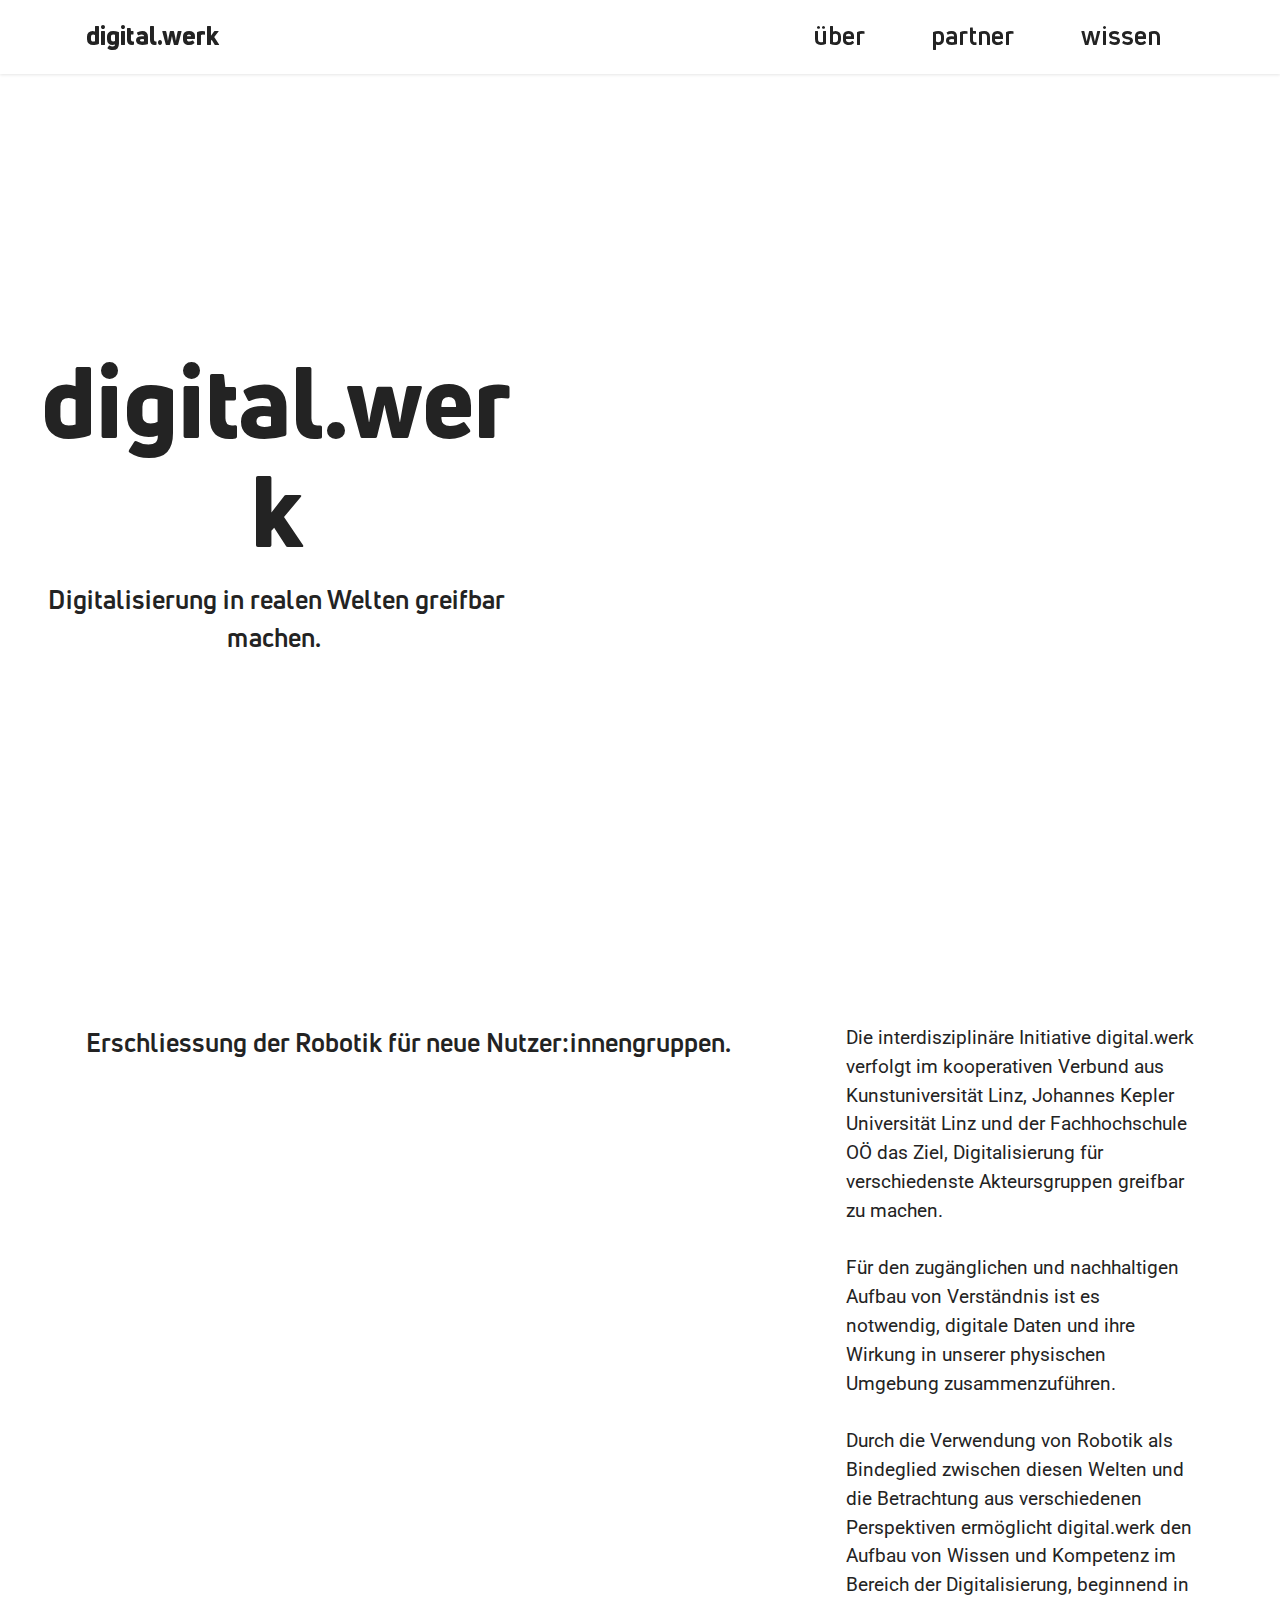
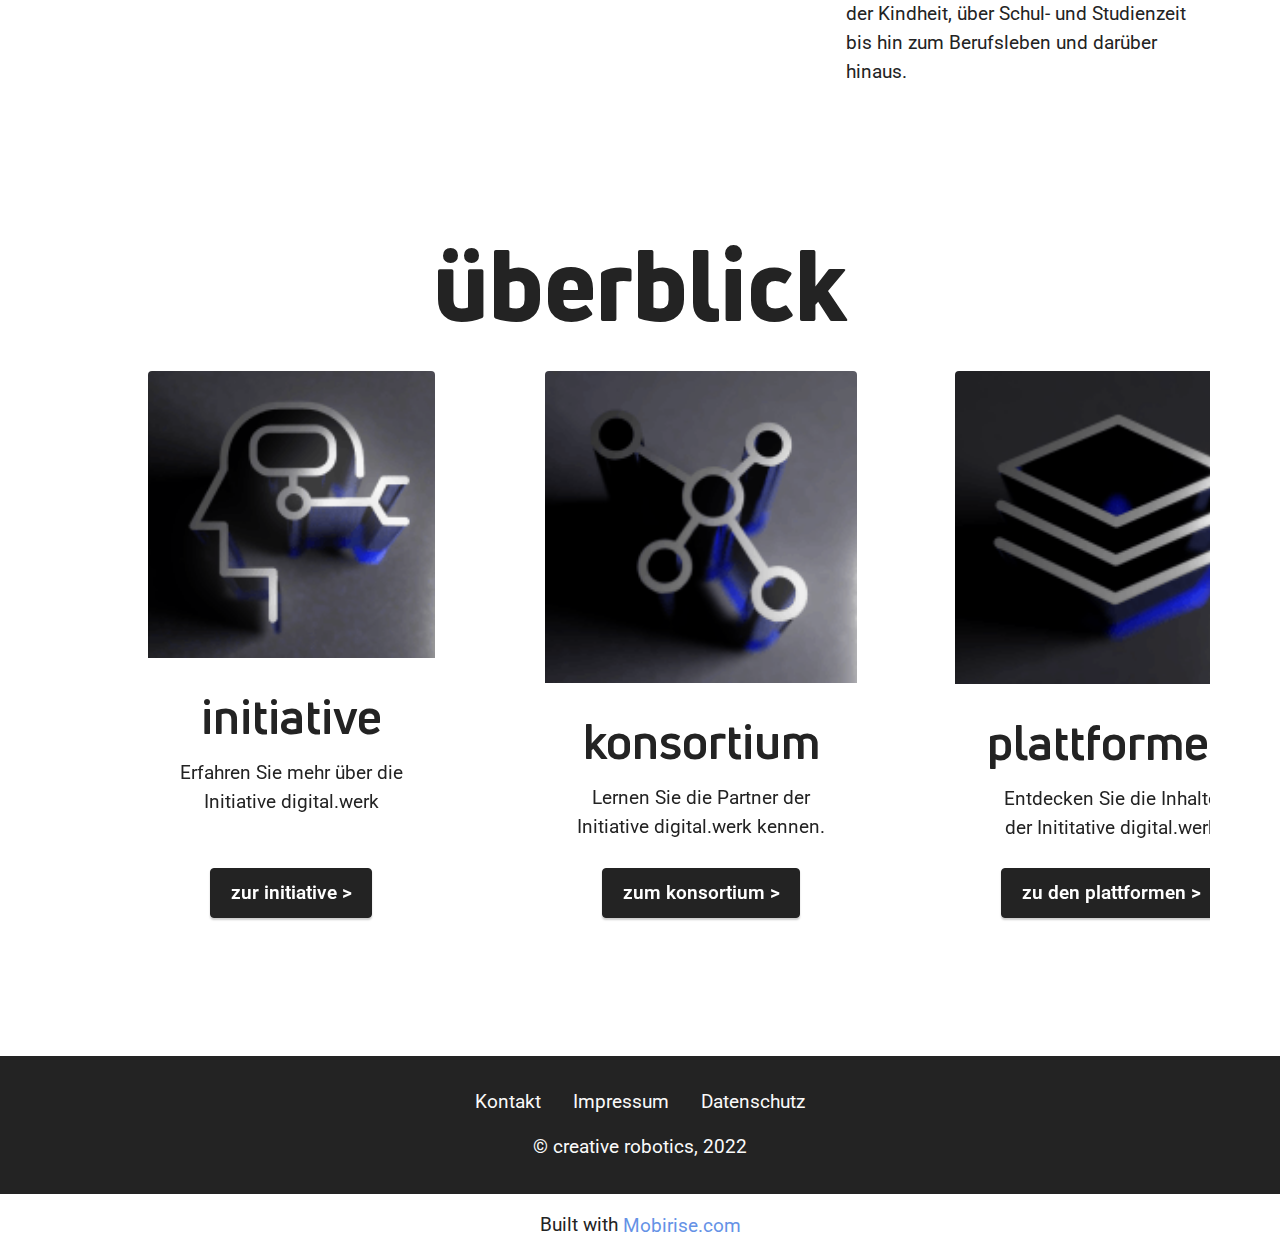
==== index.html @ 70a2e74e "create github pages" ====
<!DOCTYPE html>
<html  >
<head>
  <!-- Site made with Mobirise Website Builder v5.6.13, https://mobirise.com -->
  <meta charset="UTF-8">
  <meta http-equiv="X-UA-Compatible" content="IE=edge">
  <meta name="generator" content="Mobirise v5.6.13, mobirise.com">
  <meta name="twitter:card" content="summary_large_image"/>
  <meta name="twitter:image:src" content="">
  <meta property="og:image" content="">
  <meta name="twitter:title" content="Home">
  <meta name="viewport" content="width=device-width, initial-scale=1, minimum-scale=1">
  <link rel="shortcut icon" href="assets/images/logo.png" type="image/x-icon">
  <meta name="description" content="">
  
  
  <title>Home</title>
  <link rel="stylesheet" href="assets/web/assets/mobirise-icons2/mobirise2.css">
  <link rel="stylesheet" href="assets/bootstrap/css/bootstrap.min.css">
  <link rel="stylesheet" href="assets/bootstrap/css/bootstrap-grid.min.css">
  <link rel="stylesheet" href="assets/bootstrap/css/bootstrap-reboot.min.css">
  <link rel="stylesheet" href="assets/dropdown/css/style.css">
  <link rel="stylesheet" href="assets/socicon/css/styles.css">
  <link rel="stylesheet" href="assets/theme/css/style.css">
  <link href="assets/fonts/style.css" rel="stylesheet">
  <link rel="preload" href="https://fonts.googleapis.com/css?family=Roboto:100,100i,300,300i,400,400i,500,500i,700,700i,900,900i&display=swap" as="style" onload="this.onload=null;this.rel='stylesheet'">
  <noscript><link rel="stylesheet" href="https://fonts.googleapis.com/css?family=Roboto:100,100i,300,300i,400,400i,500,500i,700,700i,900,900i&display=swap"></noscript>
  <link rel="preload" as="style" href="assets/mobirise/css/mbr-additional.css"><link rel="stylesheet" href="assets/mobirise/css/mbr-additional.css" type="text/css">
  
  
  
  
</head>
<body>
  
  <section data-bs-version="5.1" class="menu menu1 cid-tnlXLnLMc6" once="menu" id="menu1-i">
    

    <nav class="navbar navbar-dropdown navbar-fixed-top navbar-expand-lg">
        <div class="container">
            <div class="navbar-brand">
                
                <span class="navbar-caption-wrap"><a class="navbar-caption text-black text-primary display-4" href="index.html">digital.werk</a></span>
            </div>
            <button class="navbar-toggler" type="button" data-toggle="collapse" data-bs-toggle="collapse" data-target="#navbarSupportedContent" data-bs-target="#navbarSupportedContent" aria-controls="navbarNavAltMarkup" aria-expanded="false" aria-label="Toggle navigation">
                <div class="hamburger">
                    <span></span>
                    <span></span>
                    <span></span>
                    <span></span>
                </div>
            </button>
            <div class="collapse navbar-collapse" id="navbarSupportedContent">
                <ul class="navbar-nav nav-dropdown nav-right" data-app-modern-menu="true"><li class="nav-item"><a class="nav-link link text-black text-primary display-5" href="initiative.html">über</a></li>
                    <li class="nav-item"><a class="nav-link link text-black text-primary display-5" href="konsortium.html">partner</a></li>
                    <li class="nav-item"><a class="nav-link link text-black text-primary display-5" href="plattformen.html">wissen</a>
                    </li></ul>
                
                
            </div>
        </div>
    </nav>
</section>

<section data-bs-version="5.1" class="header3 cid-tnb80jWP52 mbr-fullscreen" data-bg-video="https://vimeo.com/769485720" id="header3-0">

    

    <div class="mbr-fallback-image disabled"></div>
    <div class="mbr-overlay" style="opacity: 0; background-color: rgb(255, 255, 255);"></div>

    <div class="align-center container-fluid">
        <div class="row">
            <div class="col-12 col-lg-5">
                <h1 class="mbr-section-title mbr-fonts-style mb-3 display-1"><strong>digital.werk</strong></h1>
                
                <p class="mbr-text mbr-fonts-style display-5">Digitalisierung in realen Welten greifbar machen.&nbsp;</p>
                
            </div>
        </div>
    </div>
</section>

<section data-bs-version="5.1" class="content10 cid-tnmaZeMSWA" id="content10-u">
    
    <div class="container">
        <div class="row justify-content-center">
            <div class="col-12 col-md">
                
                <h6 class="mbr-section-subtitle mbr-fonts-style mb-4 display-5">Erschliessung der Robotik für neue Nutzer:innengruppen.</h6>
            </div>
            <div class="col-md-12 col-lg-4">
                <p class="mbr-text mbr-fonts-style display-7">Die interdisziplinäre Initiative digital.werk verfolgt im kooperativen Verbund aus Kunstuniversität Linz, Johannes Kepler Universität Linz und der Fachhochschule OÖ das Ziel, Digitalisierung für verschiedenste Akteursgruppen greifbar zu machen.
<br>
<br>Für den zugänglichen und nachhaltigen Aufbau von Verständnis ist es notwendig, digitale Daten und ihre Wirkung in unserer physischen Umgebung zusammenzuführen.
<br>
<br>Durch die Verwendung von Robotik als Bindeglied zwischen diesen Welten und die Betrachtung aus verschiedenen
<br>Perspektiven ermöglicht digital.werk den Aufbau von Wissen und Kompetenz im Bereich der Digitalisierung, beginnend in der Kindheit, über Schul- und Studienzeit bis hin zum Berufsleben und darüber hinaus.</p>
            </div>
        </div>
    </div>
</section>

<section data-bs-version="5.1" class="slider4 mbr-embla cid-tnb9idMXsV" id="slider4-6">
    
    
    <div class="position-relative text-center">
        <div class="mbr-section-head">
            <h4 class="mbr-section-title mbr-fonts-style align-center mb-0 display-1"><strong>überblick</strong></h4>
            
        </div>
        <div class="embla mt-4" data-skip-snaps="true" data-align="center" data-contain-scroll="trimSnaps" data-auto-play-interval="5">
            <div class="embla__viewport container">
                <div class="embla__container">
                    
                    
                    <div class="embla__slide slider-image item active" style="margin-left: 0rem; margin-right: 0rem;">
                        <div class="slide-content">
                            <div class="item-wrapper">
                                <div class="item-img">
                                    <img src="assets/images/inititative-157x157.png" alt="Mobirise Website Builder" data-slide-to="0" data-bs-slide-to="0">
                                </div>
                            </div>
                            <div class="item-content">
                                <h5 class="item-title mbr-fonts-style display-2"><strong>initiative</strong></h5>
                                
                                <p class="mbr-text mbr-fonts-style mt-3 display-7">Erfahren Sie mehr über die
<br>Initiative digital.werk</p>
                            </div>
                            <div class="mbr-section-btn item-footer mt-2"><a href="initiative.html" class="btn item-btn btn-black display-7">zur initiative &gt;</a></div>
                        </div>
                    </div><div class="embla__slide slider-image item" style="margin-left: 0rem; margin-right: 0rem;">
                        <div class="slide-content">
                            <div class="item-wrapper">
                                <div class="item-img">
                                    <img src="assets/images/konsortium-157x157.png" alt="Mobirise Website Builder" data-slide-to="1" data-bs-slide-to="1">
                                </div>
                            </div>
                            <div class="item-content">
                                <h5 class="item-title mbr-fonts-style display-2"><strong>konsortium</strong></h5>
                                
                                <p class="mbr-text mbr-fonts-style mt-3 display-7">Lernen Sie die Partner der
<br>Initiative digital.werk kennen.</p>
                            </div>
                            <div class="mbr-section-btn item-footer mt-2"><a href="konsortium.html" class="btn item-btn btn-black display-7">zum konsortium &gt;</a></div>
                        </div>
                    </div><div class="embla__slide slider-image item" style="margin-left: 0rem; margin-right: 0rem;">
                        <div class="slide-content">
                            <div class="item-wrapper">
                                <div class="item-img">
                                    <img src="assets/images/platforms-157x157.png" alt="Mobirise Website Builder" data-slide-to="2" data-bs-slide-to="2">
                                </div>
                            </div>
                            <div class="item-content">
                                <h5 class="item-title mbr-fonts-style display-2"><strong>plattformen</strong></h5>
                                
                                <p class="mbr-text mbr-fonts-style mt-3 display-7">Entdecken Sie die Inhalte
<br>der Inititative digital.werk<br></p>
                            </div>
                            <div class="mbr-section-btn item-footer mt-2"><a href="plattformen.html" class="btn item-btn btn-black display-7">zu den plattformen &gt;</a></div>
                        </div>
                    </div>
                    
                </div>
            </div>
            <button class="embla__button embla__button--prev">
                <span class="mobi-mbri mobi-mbri-arrow-prev mbr-iconfont" aria-hidden="true"></span>
                <span class="sr-only visually-hidden visually-hidden">Previous</span>
            </button>
            <button class="embla__button embla__button--next">
                <span class="mobi-mbri mobi-mbri-arrow-next mbr-iconfont" aria-hidden="true"></span>
                <span class="sr-only visually-hidden visually-hidden">Next</span>
            </button>
        </div>
    </div>
</section>

<section data-bs-version="5.1" class="footer3 cid-tnlSNNj4cP" once="footers" id="footer3-f">

    

    

    <div class="container">
        <div class="media-container-row align-center mbr-white">
            <div class="row row-links">
                <ul class="foot-menu">
                    
                    
                    
                    
                    
                <li class="foot-menu-item mbr-fonts-style display-7"><a href="kontakt.html" class="text-white">Kontakt</a></li><li class="foot-menu-item mbr-fonts-style display-7"><a href="impressum.html" class="text-white">Impressum</a></li><li class="foot-menu-item mbr-fonts-style display-7"><a href="datenschutz.html" class="text-white">Datenschutz</a></li></ul>
            </div>
            
            <div class="row row-copirayt">
                <p class="mbr-text mb-0 mbr-fonts-style mbr-white align-center display-7">
                    <a href="https://creativerobotics.at/" class="text-white">© creative robotics, 2022</a></p>
            </div>
        </div>
    </div>
</section><section class="display-7" style="padding: 0;align-items: center;justify-content: center;flex-wrap: wrap;    align-content: center;display: flex;position: relative;height: 4rem;"><a href="https://mobiri.se/2839604" style="flex: 1 1;height: 4rem;position: absolute;width: 100%;z-index: 1;"><img alt="" style="height: 4rem;" src="[data-uri]"></a><p style="margin: 0;text-align: center;" class="display-7">Built with &#8204;</p><a style="z-index:1" href="https://mobirise.com">Mobirise.com </a></section><script src="assets/bootstrap/js/bootstrap.bundle.min.js"></script>  <script src="assets/smoothscroll/smooth-scroll.js"></script>  <script src="assets/ytplayer/index.js"></script>  <script src="assets/dropdown/js/navbar-dropdown.js"></script>  <script src="assets/vimeoplayer/player.js"></script>  <script src="assets/embla/embla.min.js"></script>  <script src="assets/embla/script.js"></script>  <script src="assets/theme/js/script.js"></script>  
  
  
</body>
</html>
---- assets/web/assets/mobirise-icons2/mobirise2.css ----
@font-face {
  font-family: 'Moririse2';
  font-display: swap;
  src:  url('mobirise2.eot?f2bix4');
  src:  url('mobirise2.eot?f2bix4#iefix') format('embedded-opentype'),
    url('mobirise2.ttf?f2bix4') format('truetype'),
    url('mobirise2.woff?f2bix4') format('woff'),
    url('mobirise2.svg?f2bix4#mobirise2') format('svg');
  font-weight: normal;
  font-style: normal;
}

[class^="mobi-"], [class*=" mobi-"] {
  /* use !important to prevent issues with browser extensions that change fonts */
  font-family: 'Moririse2' !important;
  speak: none;
  font-style: normal;
  font-weight: normal;
  font-variant: normal;
  text-transform: none;
  line-height: 1;

  /* Better Font Rendering =========== */
  -webkit-font-smoothing: antialiased;
  -moz-osx-font-smoothing: grayscale;
}

.mobi-mbri-add-submenu:before {
  content: "\e900";
}
.mobi-mbri-alert:before {
  content: "\e901";
}
.mobi-mbri-align-center:before {
  content: "\e902";
}
.mobi-mbri-align-justify:before {
  content: "\e903";
}
.mobi-mbri-align-left:before {
  content: "\e904";
}
.mobi-mbri-align-right:before {
  content: "\e905";
}
.mobi-mbri-android:before {
  content: "\e906";
}
.mobi-mbri-apple:before {
  content: "\e907";
}
.mobi-mbri-arrow-down:before {
  content: "\e908";
}
.mobi-mbri-arrow-next:before {
  content: "\e909";
}
.mobi-mbri-arrow-prev:before {
  content: "\e90a";
}
.mobi-mbri-arrow-up:before {
  content: "\e90b";
}
.mobi-mbri-bold:before {
  content: "\e90c";
}
.mobi-mbri-bookmark:before {
  content: "\e90d";
}
.mobi-mbri-bootstrap:before {
  content: "\e90e";
}
.mobi-mbri-briefcase:before {
  content: "\e90f";
}
.mobi-mbri-browse:before {
  content: "\e910";
}
.mobi-mbri-bulleted-list:before {
  content: "\e911";
}
.mobi-mbri-calendar:before {
  content: "\e912";
}
.mobi-mbri-camera:before {
  content: "\e913";
}
.mobi-mbri-cart-add:before {
  content: "\e914";
}
.mobi-mbri-cart-full:before {
  content: "\e915";
}
.mobi-mbri-cash:before {
  content: "\e916";
}
.mobi-mbri-change-style:before {
  content: "\e917";
}
.mobi-mbri-chat:before {
  content: "\e918";
}
.mobi-mbri-clock:before {
  content: "\e919";
}
.mobi-mbri-close:before {
  content: "\e91a";
}
.mobi-mbri-cloud:before {
  content: "\e91b";
}
.mobi-mbri-code:before {
  content: "\e91c";
}
.mobi-mbri-contact-form:before {
  content: "\e91d";
}
.mobi-mbri-credit-card:before {
  content: "\e91e";
}
.mobi-mbri-cursor-click:before {
  content: "\e91f";
}
.mobi-mbri-cust-feedback:before {
  content: "\e920";
}
.mobi-mbri-database:before {
  content: "\e921";
}
.mobi-mbri-delivery:before {
  content: "\e922";
}
.mobi-mbri-desktop:before {
  content: "\e923";
}
.mobi-mbri-devices:before {
  content: "\e924";
}
.mobi-mbri-down:before {
  content: "\e925";
}
.mobi-mbri-download-2:before {
  content: "\e926";
}
.mobi-mbri-download:before {
  content: "\e927";
}
.mobi-mbri-drag-n-drop-2:before {
  content: "\e928";
}
.mobi-mbri-drag-n-drop:before {
  content: "\e929";
}
.mobi-mbri-edit-2:before {
  content: "\e92a";
}
.mobi-mbri-edit:before {
  content: "\e92b";
}
.mobi-mbri-error:before {
  content: "\e92c";
}
.mobi-mbri-extension:before {
  content: "\e92d";
}
.mobi-mbri-features:before {
  content: "\e92e";
}
.mobi-mbri-file:before {
  content: "\e92f";
}
.mobi-mbri-flag:before {
  content: "\e930";
}
.mobi-mbri-folder:before {
  content: "\e931";
}
.mobi-mbri-gift:before {
  content: "\e932";
}
.mobi-mbri-github:before {
  content: "\e933";
}
.mobi-mbri-globe-2:before {
  content: "\e934";
}
.mobi-mbri-globe:before {
  content: "\e935";
}
.mobi-mbri-growing-chart:before {
  content: "\e936";
}
.mobi-mbri-hearth:before {
  content: "\e937";
}
.mobi-mbri-help:before {
  content: "\e938";
}
.mobi-mbri-home:before {
  content: "\e939";
}
.mobi-mbri-hot-cup:before {
  content: "\e93a";
}
.mobi-mbri-idea:before {
  content: "\e93b";
}
.mobi-mbri-image-gallery:before {
  content: "\e93c";
}
.mobi-mbri-image-slider:before {
  content: "\e93d";
}
.mobi-mbri-info:before {
  content: "\e93e";
}
.mobi-mbri-italic:before {
  content: "\e93f";
}
.mobi-mbri-key:before {
  content: "\e940";
}
.mobi-mbri-laptop:before {
  content: "\e941";
}
.mobi-mbri-layers:before {
  content: "\e942";
}
.mobi-mbri-left-right:before {
  content: "\e943";
}
.mobi-mbri-left:before {
  content: "\e944";
}
.mobi-mbri-letter:before {
  content: "\e945";
}
.mobi-mbri-like:before {
  content: "\e946";
}
.mobi-mbri-link:before {
  content: "\e947";
}
.mobi-mbri-lock:before {
  content: "\e948";
}
.mobi-mbri-login:before {
  content: "\e949";
}
.mobi-mbri-logout:before {
  content: "\e94a";
}
.mobi-mbri-magic-stick:before {
  content: "\e94b";
}
.mobi-mbri-map-pin:before {
  content: "\e94c";
}
.mobi-mbri-menu:before {
  content: "\e94d";
}
.mobi-mbri-mobile-2:before {
  content: "\e94e";
}
.mobi-mbri-mobile-horizontal:before {
  content: "\e94f";
}
.mobi-mbri-mobile:before {
  content: "\e950";
}
.mobi-mbri-mobirise:before {
  content: "\e951";
}
.mobi-mbri-more-horizontal:before {
  content: "\e952";
}
.mobi-mbri-more-vertical:before {
  content: "\e953";
}
.mobi-mbri-music:before {
  content: "\e954";
}
.mobi-mbri-new-file:before {
  content: "\e955";
}
.mobi-mbri-numbered-list:before {
  content: "\e956";
}
.mobi-mbri-opened-folder:before {
  content: "\e957";
}
.mobi-mbri-pages:before {
  content: "\e958";
}
.mobi-mbri-paper-plane:before {
  content: "\e959";
}
.mobi-mbri-paperclip:before {
  content: "\e95a";
}
.mobi-mbri-phone:before {
  content: "\e95b";
}
.mobi-mbri-photo:before {
  content: "\e95c";
}
.mobi-mbri-photos:before {
  content: "\e95d";
}
.mobi-mbri-pin:before {
  content: "\e95e";
}
.mobi-mbri-play:before {
  content: "\e95f";
}
.mobi-mbri-plus:before {
  content: "\e960";
}
.mobi-mbri-preview:before {
  content: "\e961";
}
.mobi-mbri-print:before {
  content: "\e962";
}
.mobi-mbri-protect:before {
  content: "\e963";
}
.mobi-mbri-question:before {
  content: "\e964";
}
.mobi-mbri-quote-left:before {
  content: "\e965";
}
.mobi-mbri-quote-right:before {
  content: "\e966";
}
.mobi-mbri-redo:before {
  content: "\e967";
}
.mobi-mbri-refresh:before {
  content: "\e968";
}
.mobi-mbri-responsive-2:before {
  content: "\e969";
}
.mobi-mbri-responsive:before {
  content: "\e96a";
}
.mobi-mbri-right:before {
  content: "\e96b";
}
.mobi-mbri-rocket:before {
  content: "\e96c";
}
.mobi-mbri-sad-face:before {
  content: "\e96d";
}
.mobi-mbri-sale:before {
  content: "\e96e";
}
.mobi-mbri-save:before {
  content: "\e96f";
}
.mobi-mbri-search:before {
  content: "\e970";
}
.mobi-mbri-setting-2:before {
  content: "\e971";
}
.mobi-mbri-setting-3:before {
  content: "\e972";
}
.mobi-mbri-setting:before {
  content: "\e973";
}
.mobi-mbri-share:before {
  content: "\e974";
}
.mobi-mbri-shopping-bag:before {
  content: "\e975";
}
.mobi-mbri-shopping-basket:before {
  content: "\e976";
}
.mobi-mbri-shopping-cart:before {
  content: "\e977";
}
.mobi-mbri-sites:before {
  content: "\e978";
}
.mobi-mbri-smile-face:before {
  content: "\e979";
}
.mobi-mbri-speed:before {
  content: "\e97a";
}
.mobi-mbri-star:before {
  content: "\e97b";
}
.mobi-mbri-success:before {
  content: "\e97c";
}
.mobi-mbri-sun:before {
  content: "\e97d";
}
.mobi-mbri-sun2:before {
  content: "\e97e";
}
.mobi-mbri-tablet-vertical:before {
  content: "\e97f";
}
.mobi-mbri-tablet:before {
  content: "\e980";
}
.mobi-mbri-target:before {
  content: "\e981";
}
.mobi-mbri-timer:before {
  content: "\e982";
}
.mobi-mbri-to-ftp:before {
  content: "\e983";
}
.mobi-mbri-to-local-drive:before {
  content: "\e984";
}
.mobi-mbri-touch-swipe:before {
  content: "\e985";
}
.mobi-mbri-touch:before {
  content: "\e986";
}
.mobi-mbri-trash:before {
  content: "\e987";
}
.mobi-mbri-underline:before {
  content: "\e988";
}
.mobi-mbri-undo:before {
  content: "\e989";
}
.mobi-mbri-unlink:before {
  content: "\e98a";
}
.mobi-mbri-unlock:before {
  content: "\e98b";
}
.mobi-mbri-up-down:before {
  content: "\e98c";
}
.mobi-mbri-up:before {
  content: "\e98d";
}
.mobi-mbri-update:before {
  content: "\e98e";
}
.mobi-mbri-upload-2:before {
  content: "\e98f";
}
.mobi-mbri-upload:before {
  content: "\e990";
}
.mobi-mbri-user-2:before {
  content: "\e991";
}
.mobi-mbri-user:before {
  content: "\e992";
}
.mobi-mbri-users:before {
  content: "\e993";
}
.mobi-mbri-video-play:before {
  content: "\e994";
}
.mobi-mbri-video:before {
  content: "\e995";
}
.mobi-mbri-watch:before {
  content: "\e996";
}
.mobi-mbri-website-theme-2:before {
  content: "\e997";
}
.mobi-mbri-website-theme:before {
  content: "\e998";
}
.mobi-mbri-wifi:before {
  content: "\e999";
}
.mobi-mbri-windows:before {
  content: "\e99a";
}
.mobi-mbri-zoom-in:before {
  content: "\e99b";
}
.mobi-mbri-zoom-out:before {
  content: "\e99c";
}
---- assets/dropdown/css/style.css ----
.navbar-dropdown {
  left: 0;
  padding: 0;
  position: absolute;
  right: 0;
  top: 0;
  transition: all 0.45s ease;
  z-index: 1030;
  background: #282828; }
  .navbar-dropdown .navbar-logo {
    margin-right: 0.8rem;
    transition: margin 0.3s ease-in-out;
    vertical-align: middle; }
    .navbar-dropdown .navbar-logo img {
      height: 3.125rem;
      transition: all 0.3s ease-in-out; }
    .navbar-dropdown .navbar-logo.mbr-iconfont {
      font-size: 3.125rem;
      line-height: 3.125rem; }
  .navbar-dropdown .navbar-caption {
    font-weight: 700;
    white-space: normal;
    vertical-align: -4px;
    line-height: 3.125rem !important; }
    .navbar-dropdown .navbar-caption, .navbar-dropdown .navbar-caption:hover {
      color: inherit;
      text-decoration: none; }
  .navbar-dropdown .mbr-iconfont + .navbar-caption {
    vertical-align: -1px; }
  .navbar-dropdown.navbar-fixed-top {
    position: fixed; }
  .navbar-dropdown .navbar-brand span {
    vertical-align: -4px; }
  .navbar-dropdown.bg-color.transparent {
    background: none; }
  .navbar-dropdown.navbar-short .navbar-brand {
    padding: 0.625rem 0; }
    .navbar-dropdown.navbar-short .navbar-brand span {
      vertical-align: -1px; }
  .navbar-dropdown.navbar-short .navbar-caption {
    line-height: 2.375rem !important;
    vertical-align: -2px; }
  .navbar-dropdown.navbar-short .navbar-logo {
    margin-right: 0.5rem; }
    .navbar-dropdown.navbar-short .navbar-logo img {
      height: 2.375rem; }
    .navbar-dropdown.navbar-short .navbar-logo.mbr-iconfont {
      font-size: 2.375rem;
      line-height: 2.375rem; }
  .navbar-dropdown.navbar-short .mbr-table-cell {
    height: 3.625rem; }
  .navbar-dropdown .navbar-close {
    left: 0.6875rem;
    position: fixed;
    top: 0.75rem;
    z-index: 1000; }
  .navbar-dropdown .hamburger-icon {
    content: "";
    display: inline-block;
    vertical-align: middle;
    width: 16px;
    -webkit-box-shadow: 0 -6px 0 1px #282828,0 0 0 1px #282828,0 6px 0 1px #282828;
    -moz-box-shadow: 0 -6px 0 1px #282828,0 0 0 1px #282828,0 6px 0 1px #282828;
    box-shadow: 0 -6px 0 1px #282828,0 0 0 1px #282828,0 6px 0 1px #282828; }

.dropdown-menu .dropdown-toggle[data-toggle="dropdown-submenu"]::after {
  border-bottom: 0.35em solid transparent;
  border-left: 0.35em solid;
  border-right: 0;
  border-top: 0.35em solid transparent;
  margin-left: 0.3rem; }

.dropdown-menu .dropdown-item:focus {
  outline: 0; }

.nav-dropdown {
  font-size: 0.75rem;
  font-weight: 500;
  height: auto !important; }
  .nav-dropdown .nav-btn {
    padding-left: 1rem; }
  .nav-dropdown .link {
    margin: .667em 1.667em;
    font-weight: 500;
    padding: 0;
    transition: color .2s ease-in-out; }
    .nav-dropdown .link.dropdown-toggle {
      margin-right: 2.583em; }
      .nav-dropdown .link.dropdown-toggle::after {
        margin-left: .25rem;
        border-top: 0.35em solid;
        border-right: 0.35em solid transparent;
        border-left: 0.35em solid transparent;
        border-bottom: 0; }
      .nav-dropdown .link.dropdown-toggle[aria-expanded="true"] {
        margin: 0;
        padding: 0.667em 3.263em  0.667em 1.667em; }
  .nav-dropdown .link::after,
  .nav-dropdown .dropdown-item::after {
    color: inherit; }
  .nav-dropdown .btn {
    font-size: 0.75rem;
    font-weight: 700;
    letter-spacing: 0;
    margin-bottom: 0;
    padding-left: 1.25rem;
    padding-right: 1.25rem; }
  .nav-dropdown .dropdown-menu {
    border-radius: 0;
    border: 0;
    left: 0;
    margin: 0;
    padding-bottom: 1.25rem;
    padding-top: 1.25rem;
    position: relative; }
  .nav-dropdown .dropdown-submenu {
    margin-left: 0.125rem;
    top: 0; }
  .nav-dropdown .dropdown-item {
    font-weight: 500;
    line-height: 2;
    padding: 0.3846em 4.615em 0.3846em 1.5385em;
    position: relative;
    transition: color .2s ease-in-out, background-color .2s ease-in-out; }
    .nav-dropdown .dropdown-item::after {
      margin-top: -0.3077em;
      position: absolute;
      right: 1.1538em;
      top: 50%; }
    .nav-dropdown .dropdown-item:focus, .nav-dropdown .dropdown-item:hover {
      background: none; }

@media (max-width: 767px) {
  .nav-dropdown.navbar-toggleable-sm {
    bottom: 0;
    display: none;
    left: 0;
    overflow-x: hidden;
    position: fixed;
    top: 0;
    transform: translateX(-100%);
    -ms-transform: translateX(-100%);
    -webkit-transform: translateX(-100%);
    width: 18.75rem;
    z-index: 999; } }
.nav-dropdown.navbar-toggleable-xl {
  bottom: 0;
  display: none;
  left: 0;
  overflow-x: hidden;
  position: fixed;
  top: 0;
  transform: translateX(-100%);
  -ms-transform: translateX(-100%);
  -webkit-transform: translateX(-100%);
  width: 18.75rem;
  z-index: 999; }

.nav-dropdown-sm {
  display: block !important;
  overflow-x: hidden;
  overflow: auto;
  padding-top: 3.875rem; }
  .nav-dropdown-sm::after {
    content: "";
    display: block;
    height: 3rem;
    width: 100%; }
  .nav-dropdown-sm.collapse.in ~ .navbar-close {
    display: block !important; }
  .nav-dropdown-sm.collapsing, .nav-dropdown-sm.collapse.in {
    transform: translateX(0);
    -ms-transform: translateX(0);
    -webkit-transform: translateX(0);
    transition: all 0.25s ease-out;
    -webkit-transition: all 0.25s ease-out;
    background: #282828; }
  .nav-dropdown-sm.collapsing[aria-expanded="false"] {
    transform: translateX(-100%);
    -ms-transform: translateX(-100%);
    -webkit-transform: translateX(-100%); }
  .nav-dropdown-sm .nav-item {
    display: block;
    margin-left: 0 !important;
    padding-left: 0; }
  .nav-dropdown-sm .link,
  .nav-dropdown-sm .dropdown-item {
    border-top: 1px dotted rgba(255, 255, 255, 0.1);
    font-size: 0.8125rem;
    line-height: 1.6;
    margin: 0 !important;
    padding: 0.875rem 2.4rem 0.875rem 1.5625rem !important;
    position: relative;
    white-space: normal; }
    .nav-dropdown-sm .link:focus, .nav-dropdown-sm .link:hover,
    .nav-dropdown-sm .dropdown-item:focus,
    .nav-dropdown-sm .dropdown-item:hover {
      background: rgba(0, 0, 0, 0.2) !important;
      color: #c0a375; }
  .nav-dropdown-sm .nav-btn {
    position: relative;
    padding: 1.5625rem 1.5625rem 0 1.5625rem; }
    .nav-dropdown-sm .nav-btn::before {
      border-top: 1px dotted rgba(255, 255, 255, 0.1);
      content: "";
      left: 0;
      position: absolute;
      top: 0;
      width: 100%; }
    .nav-dropdown-sm .nav-btn + .nav-btn {
      padding-top: 0.625rem; }
      .nav-dropdown-sm .nav-btn + .nav-btn::before {
        display: none; }
  .nav-dropdown-sm .btn {
    padding: 0.625rem 0; }
  .nav-dropdown-sm .dropdown-toggle[data-toggle="dropdown-submenu"]::after {
    margin-left: .25rem;
    border-top: 0.35em solid;
    border-right: 0.35em solid transparent;
    border-left: 0.35em solid transparent;
    border-bottom: 0; }
  .nav-dropdown-sm .dropdown-toggle[data-toggle="dropdown-submenu"][aria-expanded="true"]::after {
    border-top: 0;
    border-right: 0.35em solid transparent;
    border-left: 0.35em solid transparent;
    border-bottom: 0.35em solid; }
  .nav-dropdown-sm .dropdown-menu {
    margin: 0;
    padding: 0;
    position: relative;
    top: 0;
    left: 0;
    width: 100%;
    border: 0;
    float: none;
    border-radius: 0;
    background: none; }
  .nav-dropdown-sm .dropdown-submenu {
    left: 100%;
    margin-left: 0.125rem;
    margin-top: -1.25rem;
    top: 0; }

.navbar-toggleable-sm .nav-dropdown .dropdown-menu {
  position: absolute; }

.navbar-toggleable-sm .nav-dropdown .dropdown-submenu {
  left: 100%;
  margin-left: 0.125rem;
  margin-top: -1.25rem;
  top: 0; }

.navbar-toggleable-sm.opened .nav-dropdown .dropdown-menu {
  position: relative; }

.navbar-toggleable-sm.opened .nav-dropdown .dropdown-submenu {
  left: 0;
  margin-left: 00rem;
  margin-top: 0rem;
  top: 0; }

.is-builder .nav-dropdown.collapsing {
  transition: none !important; }
---- assets/socicon/css/styles.css ----
@charset "UTF-8";

@font-face {
  font-family: 'Socicon';
  src:  url('../fonts/socicon.eot');
  src:  url('../fonts/socicon.eot?#iefix') format('embedded-opentype'),
    url('../fonts/socicon.woff2') format('woff2'),
    url('../fonts/socicon.ttf') format('truetype'),
    url('../fonts/socicon.woff') format('woff'),
    url('../fonts/socicon.svg#socicon') format('svg');
  font-weight: normal;
  font-style: normal;
  font-display: swap;
}

[data-icon]:before {
  font-family: "socicon" !important;
  content: attr(data-icon);
  font-style: normal !important;
  font-weight: normal !important;
  font-variant: normal !important;
  text-transform: none !important;
  speak: none;
  line-height: 1;
  -webkit-font-smoothing: antialiased;
  -moz-osx-font-smoothing: grayscale;
}

[class^="socicon-"], [class*=" socicon-"] {
  /* use !important to prevent issues with browser extensions that change fonts */
  font-family: 'Socicon' !important;
  speak: none;
  font-style: normal;
  font-weight: normal;
  font-variant: normal;
  text-transform: none;
  line-height: 1;

  /* Better Font Rendering =========== */
  -webkit-font-smoothing: antialiased;
  -moz-osx-font-smoothing: grayscale;
}

.socicon-eitaa:before {
  content: "\e97c";
}
.socicon-soroush:before {
  content: "\e97d";
}
.socicon-bale:before {
  content: "\e97e";
}
.socicon-zazzle:before {
  content: "\e97b";
}
.socicon-society6:before {
  content: "\e97a";
}
.socicon-redbubble:before {
  content: "\e979";
}
.socicon-avvo:before {
  content: "\e978";
}
.socicon-stitcher:before {
  content: "\e977";
}
.socicon-googlehangouts:before {
  content: "\e974";
}
.socicon-dlive:before {
  content: "\e975";
}
.socicon-vsco:before {
  content: "\e976";
}
.socicon-flipboard:before {
  content: "\e973";
}
.socicon-ubuntu:before {
  content: "\e958";
}
.socicon-artstation:before {
  content: "\e959";
}
.socicon-invision:before {
  content: "\e95a";
}
.socicon-torial:before {
  content: "\e95b";
}
.socicon-collectorz:before {
  content: "\e95c";
}
.socicon-seenthis:before {
  content: "\e95d";
}
.socicon-googleplaymusic:before {
  content: "\e95e";
}
.socicon-debian:before {
  content: "\e95f";
}
.socicon-filmfreeway:before {
  content: "\e960";
}
.socicon-gnome:before {
  content: "\e961";
}
.socicon-itchio:before {
  content: "\e962";
}
.socicon-jamendo:before {
  content: "\e963";
}
.socicon-mix:before {
  content: "\e964";
}
.socicon-sharepoint:before {
  content: "\e965";
}
.socicon-tinder:before {
  content: "\e966";
}
.socicon-windguru:before {
  content: "\e967";
}
.socicon-cdbaby:before {
  content: "\e968";
}
.socicon-elementaryos:before {
  content: "\e969";
}
.socicon-stage32:before {
  content: "\e96a";
}
.socicon-tiktok:before {
  content: "\e96b";
}
.socicon-gitter:before {
  content: "\e96c";
}
.socicon-letterboxd:before {
  content: "\e96d";
}
.socicon-threema:before {
  content: "\e96e";
}
.socicon-splice:before {
  content: "\e96f";
}
.socicon-metapop:before {
  content: "\e970";
}
.socicon-naver:before {
  content: "\e971";
}
.socicon-remote:before {
  content: "\e972";
}
.socicon-internet:before {
  content: "\e957";
}
.socicon-moddb:before {
  content: "\e94b";
}
.socicon-indiedb:before {
  content: "\e94c";
}
.socicon-traxsource:before {
  content: "\e94d";
}
.socicon-gamefor:before {
  content: "\e94e";
}
.socicon-pixiv:before {
  content: "\e94f";
}
.socicon-myanimelist:before {
  content: "\e950";
}
.socicon-blackberry:before {
  content: "\e951";
}
.socicon-wickr:before {
  content: "\e952";
}
.socicon-spip:before {
  content: "\e953";
}
.socicon-napster:before {
  content: "\e954";
}
.socicon-beatport:before {
  content: "\e955";
}
.socicon-hackerone:before {
  content: "\e956";
}
.socicon-hackernews:before {
  content: "\e946";
}
.socicon-smashwords:before {
  content: "\e947";
}
.socicon-kobo:before {
  content: "\e948";
}
.socicon-bookbub:before {
  content: "\e949";
}
.socicon-mailru:before {
  content: "\e94a";
}
.socicon-gitlab:before {
  content: "\e945";
}
.socicon-instructables:before {
  content: "\e944";
}
.socicon-portfolio:before {
  content: "\e943";
}
.socicon-codered:before {
  content: "\e940";
}
.socicon-origin:before {
  content: "\e941";
}
.socicon-nextdoor:before {
  content: "\e942";
}
.socicon-udemy:before {
  content: "\e93f";
}
.socicon-livemaster:before {
  content: "\e93e";
}
.socicon-crunchbase:before {
  content: "\e93b";
}
.socicon-homefy:before {
  content: "\e93c";
}
.socicon-calendly:before {
  content: "\e93d";
}
.socicon-realtor:before {
  content: "\e90f";
}
.socicon-tidal:before {
  content: "\e910";
}
.socicon-qobuz:before {
  content: "\e911";
}
.socicon-natgeo:before {
  content: "\e912";
}
.socicon-mastodon:before {
  content: "\e913";
}
.socicon-unsplash:before {
  content: "\e914";
}
.socicon-homeadvisor:before {
  content: "\e915";
}
.socicon-angieslist:before {
  content: "\e916";
}
.socicon-codepen:before {
  content: "\e917";
}
.socicon-slack:before {
  content: "\e918";
}
.socicon-openaigym:before {
  content: "\e919";
}
.socicon-logmein:before {
  content: "\e91a";
}
.socicon-fiverr:before {
  content: "\e91b";
}
.socicon-gotomeeting:before {
  content: "\e91c";
}
.socicon-aliexpress:before {
  content: "\e91d";
}
.socicon-guru:before {
  content: "\e91e";
}
.socicon-appstore:before {
  content: "\e91f";
}
.socicon-homes:before {
  content: "\e920";
}
.socicon-zoom:before {
  content: "\e921";
}
.socicon-alibaba:before {
  content: "\e922";
}
.socicon-craigslist:before {
  content: "\e923";
}
.socicon-wix:before {
  content: "\e924";
}
.socicon-redfin:before {
  content: "\e925";
}
.socicon-googlecalendar:before {
  content: "\e926";
}
.socicon-shopify:before {
  content: "\e927";
}
.socicon-freelancer:before {
  content: "\e928";
}
.socicon-seedrs:before {
  content: "\e929";
}
.socicon-bing:before {
  content: "\e92a";
}
.socicon-doodle:before {
  content: "\e92b";
}
.socicon-bonanza:before {
  content: "\e92c";
}
.socicon-squarespace:before {
  content: "\e92d";
}
.socicon-toptal:before {
  content: "\e92e";
}
.socicon-gust:before {
  content: "\e92f";
}
.socicon-ask:before {
  content: "\e930";
}
.socicon-trulia:before {
  content: "\e931";
}
.socicon-loomly:before {
  content: "\e932";
}
.socicon-ghost:before {
  content: "\e933";
}
.socicon-upwork:before {
  content: "\e934";
}
.socicon-fundable:before {
  content: "\e935";
}
.socicon-booking:before {
  content: "\e936";
}
.socicon-googlemaps:before {
  content: "\e937";
}
.socicon-zillow:before {
  content: "\e938";
}
.socicon-niconico:before {
  content: "\e939";
}
.socicon-toneden:before {
  content: "\e93a";
}
.socicon-augment:before {
  content: "\e908";
}
.socicon-bitbucket:before {
  content: "\e909";
}
.socicon-fyuse:before {
  content: "\e90a";
}
.socicon-yt-gaming:before {
  content: "\e90b";
}
.socicon-sketchfab:before {
  content: "\e90c";
}
.socicon-mobcrush:before {
  content: "\e90d";
}
.socicon-microsoft:before {
  content: "\e90e";
}
.socicon-pandora:before {
  content: "\e907";
}
.socicon-messenger:before {
  content: "\e906";
}
.socicon-gamewisp:before {
  content: "\e905";
}
.socicon-bloglovin:before {
  content: "\e904";
}
.socicon-tunein:before {
  content: "\e903";
}
.socicon-gamejolt:before {
  content: "\e901";
}
.socicon-trello:before {
  content: "\e902";
}
.socicon-spreadshirt:before {
  content: "\e900";
}
.socicon-500px:before {
  content: "\e000";
}
.socicon-8tracks:before {
  content: "\e001";
}
.socicon-airbnb:before {
  content: "\e002";
}
.socicon-alliance:before {
  content: "\e003";
}
.socicon-amazon:before {
  content: "\e004";
}
.socicon-amplement:before {
  content: "\e005";
}
.socicon-android:before {
  content: "\e006";
}
.socicon-angellist:before {
  content: "\e007";
}
.socicon-apple:before {
  content: "\e008";
}
.socicon-appnet:before {
  content: "\e009";
}
.socicon-baidu:before {
  content: "\e00a";
}
.socicon-bandcamp:before {
  content: "\e00b";
}
.socicon-battlenet:before {
  content: "\e00c";
}
.socicon-mixer:before {
  content: "\e00d";
}
.socicon-bebee:before {
  content: "\e00e";
}
.socicon-bebo:before {
  content: "\e00f";
}
.socicon-behance:before {
  content: "\e010";
}
.socicon-blizzard:before {
  content: "\e011";
}
.socicon-blogger:before {
  content: "\e012";
}
.socicon-buffer:before {
  content: "\e013";
}
.socicon-chrome:before {
  content: "\e014";
}
.socicon-coderwall:before {
  content: "\e015";
}
.socicon-curse:before {
  content: "\e016";
}
.socicon-dailymotion:before {
  content: "\e017";
}
.socicon-deezer:before {
  content: "\e018";
}
.socicon-delicious:before {
  content: "\e019";
}
.socicon-deviantart:before {
  content: "\e01a";
}
.socicon-diablo:before {
  content: "\e01b";
}
.socicon-digg:before {
  content: "\e01c";
}
.socicon-discord:before {
  content: "\e01d";
}
.socicon-disqus:before {
  content: "\e01e";
}
.socicon-douban:before {
  content: "\e01f";
}
.socicon-draugiem:before {
  content: "\e020";
}
.socicon-dribbble:before {
  content: "\e021";
}
.socicon-drupal:before {
  content: "\e022";
}
.socicon-ebay:before {
  content: "\e023";
}
.socicon-ello:before {
  content: "\e024";
}
.socicon-endomodo:before {
  content: "\e025";
}
.socicon-envato:before {
  content: "\e026";
}
.socicon-etsy:before {
  content: "\e027";
}
.socicon-facebook:before {
  content: "\e028";
}
.socicon-feedburner:before {
  content: "\e029";
}
.socicon-filmweb:before {
  content: "\e02a";
}
.socicon-firefox:before {
  content: "\e02b";
}
.socicon-flattr:before {
  content: "\e02c";
}
.socicon-flickr:before {
  content: "\e02d";
}
.socicon-formulr:before {
  content: "\e02e";
}
.socicon-forrst:before {
  content: "\e02f";
}
.socicon-foursquare:before {
  content: "\e030";
}
.socicon-friendfeed:before {
  content: "\e031";
}
.socicon-github:before {
  content: "\e032";
}
.socicon-goodreads:before {
  content: "\e033";
}
.socicon-google:before {
  content: "\e034";
}
.socicon-googlescholar:before {
  content: "\e035";
}
.socicon-googlegroups:before {
  content: "\e036";
}
.socicon-googlephotos:before {
  content: "\e037";
}
.socicon-googleplus:before {
  content: "\e038";
}
.socicon-grooveshark:before {
  content: "\e039";
}
.socicon-hackerrank:before {
  content: "\e03a";
}
.socicon-hearthstone:before {
  content: "\e03b";
}
.socicon-hellocoton:before {
  content: "\e03c";
}
.socicon-heroes:before {
  content: "\e03d";
}
.socicon-smashcast:before {
  content: "\e03e";
}
.socicon-horde:before {
  content: "\e03f";
}
.socicon-houzz:before {
  content: "\e040";
}
.socicon-icq:before {
  content: "\e041";
}
.socicon-identica:before {
  content: "\e042";
}
.socicon-imdb:before {
  content: "\e043";
}
.socicon-instagram:before {
  content: "\e044";
}
.socicon-issuu:before {
  content: "\e045";
}
.socicon-istock:before {
  content: "\e046";
}
.socicon-itunes:before {
  content: "\e047";
}
.socicon-keybase:before {
  content: "\e048";
}
.socicon-lanyrd:before {
  content: "\e049";
}
.socicon-lastfm:before {
  content: "\e04a";
}
.socicon-line:before {
  content: "\e04b";
}
.socicon-linkedin:before {
  content: "\e04c";
}
.socicon-livejournal:before {
  content: "\e04d";
}
.socicon-lyft:before {
  content: "\e04e";
}
.socicon-macos:before {
  content: "\e04f";
}
.socicon-mail:before {
  content: "\e050";
}
.socicon-medium:before {
  content: "\e051";
}
.socicon-meetup:before {
  content: "\e052";
}
.socicon-mixcloud:before {
  content: "\e053";
}
.socicon-modelmayhem:before {
  content: "\e054";
}
.socicon-mumble:before {
  content: "\e055";
}
.socicon-myspace:before {
  content: "\e056";
}
.socicon-newsvine:before {
  content: "\e057";
}
.socicon-nintendo:before {
  content: "\e058";
}
.socicon-npm:before {
  content: "\e059";
}
.socicon-odnoklassniki:before {
  content: "\e05a";
}
.socicon-openid:before {
  content: "\e05b";
}
.socicon-opera:before {
  content: "\e05c";
}
.socicon-outlook:before {
  content: "\e05d";
}
.socicon-overwatch:before {
  content: "\e05e";
}
.socicon-patreon:before {
  content: "\e05f";
}
.socicon-paypal:before {
  content: "\e060";
}
.socicon-periscope:before {
  content: "\e061";
}
.socicon-persona:before {
  content: "\e062";
}
.socicon-pinterest:before {
  content: "\e063";
}
.socicon-play:before {
  content: "\e064";
}
.socicon-player:before {
  content: "\e065";
}
.socicon-playstation:before {
  content: "\e066";
}
.socicon-pocket:before {
  content: "\e067";
}
.socicon-qq:before {
  content: "\e068";
}
.socicon-quora:before {
  content: "\e069";
}
.socicon-raidcall:before {
  content: "\e06a";
}
.socicon-ravelry:before {
  content: "\e06b";
}
.socicon-reddit:before {
  content: "\e06c";
}
.socicon-renren:before {
  content: "\e06d";
}
.socicon-researchgate:before {
  content: "\e06e";
}
.socicon-residentadvisor:before {
  content: "\e06f";
}
.socicon-reverbnation:before {
  content: "\e070";
}
.socicon-rss:before {
  content: "\e071";
}
.socicon-sharethis:before {
  content: "\e072";
}
.socicon-skype:before {
  content: "\e073";
}
.socicon-slideshare:before {
  content: "\e074";
}
.socicon-smugmug:before {
  content: "\e075";
}
.socicon-snapchat:before {
  content: "\e076";
}
.socicon-songkick:before {
  content: "\e077";
}
.socicon-soundcloud:before {
  content: "\e078";
}
.socicon-spotify:before {
  content: "\e079";
}
.socicon-stackexchange:before {
  content: "\e07a";
}
.socicon-stackoverflow:before {
  content: "\e07b";
}
.socicon-starcraft:before {
  content: "\e07c";
}
.socicon-stayfriends:before {
  content: "\e07d";
}
.socicon-steam:before {
  content: "\e07e";
}
.socicon-storehouse:before {
  content: "\e07f";
}
.socicon-strava:before {
  content: "\e080";
}
.socicon-streamjar:before {
  content: "\e081";
}
.socicon-stumbleupon:before {
  content: "\e082";
}
.socicon-swarm:before {
  content: "\e083";
}
.socicon-teamspeak:before {
  content: "\e084";
}
.socicon-teamviewer:before {
  content: "\e085";
}
.socicon-technorati:before {
  content: "\e086";
}
.socicon-telegram:before {
  content: "\e087";
}
.socicon-tripadvisor:before {
  content: "\e088";
}
.socicon-tripit:before {
  content: "\e089";
}
.socicon-triplej:before {
  content: "\e08a";
}
.socicon-tumblr:before {
  content: "\e08b";
}
.socicon-twitch:before {
  content: "\e08c";
}
.socicon-twitter:before {
  content: "\e08d";
}
.socicon-uber:before {
  content: "\e08e";
}
.socicon-ventrilo:before {
  content: "\e08f";
}
.socicon-viadeo:before {
  content: "\e090";
}
.socicon-viber:before {
  content: "\e091";
}
.socicon-viewbug:before {
  content: "\e092";
}
.socicon-vimeo:before {
  content: "\e093";
}
.socicon-vine:before {
  content: "\e094";
}
.socicon-vkontakte:before {
  content: "\e095";
}
.socicon-warcraft:before {
  content: "\e096";
}
.socicon-wechat:before {
  content: "\e097";
}
.socicon-weibo:before {
  content: "\e098";
}
.socicon-whatsapp:before {
  content: "\e099";
}
.socicon-wikipedia:before {
  content: "\e09a";
}
.socicon-windows:before {
  content: "\e09b";
}
.socicon-wordpress:before {
  content: "\e09c";
}
.socicon-wykop:before {
  content: "\e09d";
}
.socicon-xbox:before {
  content: "\e09e";
}
.socicon-xing:before {
  content: "\e09f";
}
.socicon-yahoo:before {
  content: "\e0a0";
}
.socicon-yammer:before {
  content: "\e0a1";
}
.socicon-yandex:before {
  content: "\e0a2";
}
.socicon-yelp:before {
  content: "\e0a3";
}
.socicon-younow:before {
  content: "\e0a4";
}
.socicon-youtube:before {
  content: "\e0a5";
}
.socicon-zapier:before {
  content: "\e0a6";
}
.socicon-zerply:before {
  content: "\e0a7";
}
.socicon-zomato:before {
  content: "\e0a8";
}
.socicon-zynga:before {
  content: "\e0a9";
}
---- assets/theme/css/style.css ----
@charset "UTF-8";
section {
  background-color: #ffffff;
}

body {
  font-style: normal;
  line-height: 1.5;
  font-weight: 400;
  color: #232323;
  position: relative;
}

button {
  background-color: transparent;
  border-color: transparent;
}

section,
.container,
.container-fluid {
  position: relative;
  word-wrap: break-word;
}

a.mbr-iconfont:hover {
  text-decoration: none;
}

.article .lead p,
.article .lead ul,
.article .lead ol,
.article .lead pre,
.article .lead blockquote {
  margin-bottom: 0;
}

a {
  font-style: normal;
  font-weight: 400;
  cursor: pointer;
}
a, a:hover {
  text-decoration: none;
}

.mbr-section-title {
  font-style: normal;
  line-height: 1.3;
}

.mbr-section-subtitle {
  line-height: 1.3;
}

.mbr-text {
  font-style: normal;
  line-height: 1.7;
}

h1,
h2,
h3,
h4,
h5,
h6,
.display-1,
.display-2,
.display-4,
.display-5,
.display-7,
span,
p,
a {
  line-height: 1;
  word-break: break-word;
  word-wrap: break-word;
  font-weight: 400;
}

b,
strong {
  font-weight: bold;
}

input:-webkit-autofill, input:-webkit-autofill:hover, input:-webkit-autofill:focus, input:-webkit-autofill:active {
  transition-delay: 9999s;
  -webkit-transition-property: background-color, color;
  transition-property: background-color, color;
}

textarea[type=hidden] {
  display: none;
}

section {
  background-position: 50% 50%;
  background-repeat: no-repeat;
  background-size: cover;
}
section .mbr-background-video,
section .mbr-background-video-preview {
  position: absolute;
  bottom: 0;
  left: 0;
  right: 0;
  top: 0;
}

.hidden {
  visibility: hidden;
}

.mbr-z-index20 {
  z-index: 20;
}

/*! Base colors */
.mbr-white {
  color: #ffffff;
}

.mbr-black {
  color: #111111;
}

.mbr-bg-white {
  background-color: #ffffff;
}

.mbr-bg-black {
  background-color: #000000;
}

/*! Text-aligns */
.align-left {
  text-align: left;
}

.align-center {
  text-align: center;
}

.align-right {
  text-align: right;
}

/*! Font-weight  */
.mbr-light {
  font-weight: 300;
}

.mbr-regular {
  font-weight: 400;
}

.mbr-semibold {
  font-weight: 500;
}

.mbr-bold {
  font-weight: 700;
}

/*! Media  */
.media-content {
  flex-basis: 100%;
}

.media-container-row {
  display: flex;
  flex-direction: row;
  flex-wrap: wrap;
  justify-content: center;
  align-content: center;
  align-items: start;
}
.media-container-row .media-size-item {
  width: 400px;
}

.media-container-column {
  display: flex;
  flex-direction: column;
  flex-wrap: wrap;
  justify-content: center;
  align-content: center;
  align-items: stretch;
}
.media-container-column > * {
  width: 100%;
}

@media (min-width: 992px) {
  .media-container-row {
    flex-wrap: nowrap;
  }
}
figure {
  margin-bottom: 0;
  overflow: hidden;
}

figure[mbr-media-size] {
  transition: width 0.1s;
}

img,
iframe {
  display: block;
  width: 100%;
}

.card {
  background-color: transparent;
  border: none;
}

.card-box {
  width: 100%;
}

.card-img {
  text-align: center;
  flex-shrink: 0;
  -webkit-flex-shrink: 0;
}

.media {
  max-width: 100%;
  margin: 0 auto;
}

.mbr-figure {
  align-self: center;
}

.media-container > div {
  max-width: 100%;
}

.mbr-figure img,
.card-img img {
  width: 100%;
}

@media (max-width: 991px) {
  .media-size-item {
    width: auto !important;
  }

  .media {
    width: auto;
  }

  .mbr-figure {
    width: 100% !important;
  }
}
/*! Buttons */
.mbr-section-btn {
  margin-left: -0.6rem;
  margin-right: -0.6rem;
  font-size: 0;
}

.btn {
  font-weight: 600;
  border-width: 1px;
  font-style: normal;
  margin: 0.6rem 0.6rem;
  white-space: normal;
  transition: all 0.2s ease-in-out;
  display: inline-flex;
  align-items: center;
  justify-content: center;
  word-break: break-word;
}

.btn-sm {
  font-weight: 600;
  letter-spacing: 0px;
  transition: all 0.3s ease-in-out;
}

.btn-md {
  font-weight: 600;
  letter-spacing: 0px;
  transition: all 0.3s ease-in-out;
}

.btn-lg {
  font-weight: 600;
  letter-spacing: 0px;
  transition: all 0.3s ease-in-out;
}

.btn-form {
  margin: 0;
}
.btn-form:hover {
  cursor: pointer;
}

nav .mbr-section-btn {
  margin-left: 0rem;
  margin-right: 0rem;
}

/*! Btn icon margin */
.btn .mbr-iconfont,
.btn.btn-sm .mbr-iconfont {
  order: 1;
  cursor: pointer;
  margin-left: 0.5rem;
  vertical-align: sub;
}

.btn.btn-md .mbr-iconfont,
.btn.btn-md .mbr-iconfont {
  margin-left: 0.8rem;
}

.mbr-regular {
  font-weight: 400;
}

.mbr-semibold {
  font-weight: 500;
}

.mbr-bold {
  font-weight: 700;
}

[type=submit] {
  -webkit-appearance: none;
}

/*! Full-screen */
.mbr-fullscreen .mbr-overlay {
  min-height: 100vh;
}

.mbr-fullscreen {
  display: flex;
  display: -moz-flex;
  display: -ms-flex;
  display: -o-flex;
  align-items: center;
  min-height: 100vh;
  padding-top: 3rem;
  padding-bottom: 3rem;
}

/*! Map */
.map {
  height: 25rem;
  position: relative;
}
.map iframe {
  width: 100%;
  height: 100%;
}

/*! Scroll to top arrow */
.mbr-arrow-up {
  bottom: 25px;
  right: 90px;
  position: fixed;
  text-align: right;
  z-index: 5000;
  color: #ffffff;
  font-size: 22px;
}

.mbr-arrow-up a {
  background: rgba(0, 0, 0, 0.2);
  border-radius: 50%;
  color: #fff;
  display: inline-block;
  height: 60px;
  width: 60px;
  border: 2px solid #fff;
  outline-style: none !important;
  position: relative;
  text-decoration: none;
  transition: all 0.3s ease-in-out;
  cursor: pointer;
  text-align: center;
}
.mbr-arrow-up a:hover {
  background-color: rgba(0, 0, 0, 0.4);
}
.mbr-arrow-up a i {
  line-height: 60px;
}

.mbr-arrow-up-icon {
  display: block;
  color: #fff;
}

.mbr-arrow-up-icon::before {
  content: "›";
  display: inline-block;
  font-family: serif;
  font-size: 22px;
  line-height: 1;
  font-style: normal;
  position: relative;
  top: 6px;
  left: -4px;
  transform: rotate(-90deg);
}

/*! Arrow Down */
.mbr-arrow {
  position: absolute;
  bottom: 45px;
  left: 50%;
  width: 60px;
  height: 60px;
  cursor: pointer;
  background-color: rgba(80, 80, 80, 0.5);
  border-radius: 50%;
  transform: translateX(-50%);
}
@media (max-width: 767px) {
  .mbr-arrow {
    display: none;
  }
}
.mbr-arrow > a {
  display: inline-block;
  text-decoration: none;
  outline-style: none;
  -webkit-animation: arrowdown 1.7s ease-in-out infinite;
          animation: arrowdown 1.7s ease-in-out infinite;
  color: #ffffff;
}
.mbr-arrow > a > i {
  position: absolute;
  top: -2px;
  left: 15px;
  font-size: 2rem;
}

#scrollToTop a i::before {
  content: "";
  position: absolute;
  display: block;
  border-bottom: 2.5px solid #fff;
  border-left: 2.5px solid #fff;
  width: 27.8%;
  height: 27.8%;
  left: 50%;
  top: 51%;
  transform: translateY(-30%) translateX(-50%) rotate(135deg);
}

@keyframes arrowdown {
  0% {
    transform: translateY(0px);
  }
  50% {
    transform: translateY(-5px);
  }
  100% {
    transform: translateY(0px);
  }
}
@-webkit-keyframes arrowdown {
  0% {
    transform: translateY(0px);
  }
  50% {
    transform: translateY(-5px);
  }
  100% {
    transform: translateY(0px);
  }
}
@media (max-width: 500px) {
  .mbr-arrow-up {
    left: 0;
    right: 0;
    text-align: center;
  }
}
/*Gradients animation*/
@keyframes gradient-animation {
  from {
    background-position: 0% 100%;
    -webkit-animation-timing-function: ease-in-out;
            animation-timing-function: ease-in-out;
  }
  to {
    background-position: 100% 0%;
    -webkit-animation-timing-function: ease-in-out;
            animation-timing-function: ease-in-out;
  }
}
@-webkit-keyframes gradient-animation {
  from {
    background-position: 0% 100%;
    -webkit-animation-timing-function: ease-in-out;
            animation-timing-function: ease-in-out;
  }
  to {
    background-position: 100% 0%;
    -webkit-animation-timing-function: ease-in-out;
            animation-timing-function: ease-in-out;
  }
}
.bg-gradient {
  background-size: 200% 200%;
  animation: gradient-animation 5s infinite alternate;
  -webkit-animation: gradient-animation 5s infinite alternate;
}

.menu .navbar-brand {
  display: -webkit-flex;
}
.menu .navbar-brand span {
  display: flex;
  display: -webkit-flex;
}
.menu .navbar-brand .navbar-caption-wrap {
  display: -webkit-flex;
}
.menu .navbar-brand .navbar-logo img {
  display: -webkit-flex;
  width: auto;
}
@media (min-width: 768px) and (max-width: 991px) {
  .menu .navbar-toggleable-sm .navbar-nav {
    display: -ms-flexbox;
  }
}
@media (max-width: 991px) {
  .menu .navbar-collapse {
    max-height: 93.5vh;
  }
  .menu .navbar-collapse.show {
    overflow: auto;
  }
}
@media (min-width: 992px) {
  .menu .navbar-nav.nav-dropdown {
    display: -webkit-flex;
  }
  .menu .navbar-toggleable-sm .navbar-collapse {
    display: -webkit-flex !important;
  }
  .menu .collapsed .navbar-collapse {
    max-height: 93.5vh;
  }
  .menu .collapsed .navbar-collapse.show {
    overflow: auto;
  }
}
@media (max-width: 767px) {
  .menu .navbar-collapse {
    max-height: 80vh;
  }
}

.nav-link .mbr-iconfont {
  margin-right: 0.5rem;
}

.navbar {
  display: -webkit-flex;
  -webkit-flex-wrap: wrap;
  -webkit-align-items: center;
  -webkit-justify-content: space-between;
}

.navbar-collapse {
  -webkit-flex-basis: 100%;
  -webkit-flex-grow: 1;
  -webkit-align-items: center;
}

.nav-dropdown .link {
  padding: 0.667em 1.667em !important;
  margin: 0 !important;
}

.nav {
  display: -webkit-flex;
  -webkit-flex-wrap: wrap;
}

.row {
  display: -webkit-flex;
  -webkit-flex-wrap: wrap;
}

.justify-content-center {
  -webkit-justify-content: center;
}

.form-inline {
  display: -webkit-flex;
}

.card-wrapper {
  -webkit-flex: 1;
}

.carousel-control {
  z-index: 10;
  display: -webkit-flex;
}

.carousel-controls {
  display: -webkit-flex;
}

.media {
  display: -webkit-flex;
}

.form-group:focus {
  outline: none;
}

.jq-selectbox__select {
  padding: 7px 0;
  position: relative;
}

.jq-selectbox__dropdown {
  overflow: hidden;
  border-radius: 10px;
  position: absolute;
  top: 100%;
  left: 0 !important;
  width: 100% !important;
}

.jq-selectbox__trigger-arrow {
  right: 0;
  transform: translateY(-50%);
}

.jq-selectbox li {
  padding: 1.07em 0.5em;
}

input[type=range] {
  padding-left: 0 !important;
  padding-right: 0 !important;
}

.modal-dialog,
.modal-content {
  height: 100%;
}

.modal-dialog .carousel-inner {
  height: calc(100vh - 1.75rem);
}
@media (max-width: 575px) {
  .modal-dialog .carousel-inner {
    height: calc(100vh - 1rem);
  }
}

.carousel-item {
  text-align: center;
}

.carousel-item img {
  margin: auto;
}

.navbar-toggler {
  align-self: flex-start;
  padding: 0.25rem 0.75rem;
  font-size: 1.25rem;
  line-height: 1;
  background: transparent;
  border: 1px solid transparent;
  border-radius: 0.25rem;
}

.navbar-toggler:focus,
.navbar-toggler:hover {
  text-decoration: none;
  box-shadow: none;
}

.navbar-toggler-icon {
  display: inline-block;
  width: 1.5em;
  height: 1.5em;
  vertical-align: middle;
  content: "";
  background: no-repeat center center;
  background-size: 100% 100%;
}

.navbar-toggler-left {
  position: absolute;
  left: 1rem;
}

.navbar-toggler-right {
  position: absolute;
  right: 1rem;
}

.card-img {
  width: auto;
}

.menu .navbar.collapsed:not(.beta-menu) {
  flex-direction: column;
}

.carousel-item.active,
.carousel-item-next,
.carousel-item-prev {
  display: flex;
}

.note-air-layout .dropup .dropdown-menu,
.note-air-layout .navbar-fixed-bottom .dropdown .dropdown-menu {
  bottom: initial !important;
}

html,
body {
  height: auto;
  min-height: 100vh;
}

.dropup .dropdown-toggle::after {
  display: none;
}

.form-asterisk {
  font-family: initial;
  position: absolute;
  top: -2px;
  font-weight: normal;
}

.form-control-label {
  position: relative;
  cursor: pointer;
  margin-bottom: 0.357em;
  padding: 0;
}

.alert {
  color: #ffffff;
  border-radius: 0;
  border: 0;
  font-size: 1.1rem;
  line-height: 1.5;
  margin-bottom: 1.875rem;
  padding: 1.25rem;
  position: relative;
  text-align: center;
}
.alert.alert-form::after {
  background-color: inherit;
  bottom: -7px;
  content: "";
  display: block;
  height: 14px;
  left: 50%;
  margin-left: -7px;
  position: absolute;
  transform: rotate(45deg);
  width: 14px;
}

.form-control {
  background-color: #ffffff;
  background-clip: border-box;
  color: #232323;
  line-height: 1rem !important;
  height: auto;
  padding: 0.6rem 1.2rem;
  transition: border-color 0.25s ease 0s;
  border: 1px solid transparent !important;
  border-radius: 4px;
  box-shadow: rgba(0, 0, 0, 0.07) 0px 1px 1px 0px, rgba(0, 0, 0, 0.07) 0px 1px 3px 0px, rgba(0, 0, 0, 0.03) 0px 0px 0px 1px;
}
.form-active .form-control:invalid {
  border-color: red;
}

form .row {
  margin-left: -0.6rem;
  margin-right: -0.6rem;
}
form .row [class*=col] {
  padding-left: 0.6rem;
  padding-right: 0.6rem;
}

form .mbr-section-btn {
  margin: 0;
  padding-left: 0.6rem;
  padding-right: 0.6rem;
}

form .btn {
  display: flex;
  padding: 0.6rem 1.2rem;
  margin: 0;
}

form .form-check-input {
  margin-top: 0.5;
}

textarea.form-control {
  line-height: 1.5rem !important;
}

.form-group {
  margin-bottom: 1.2rem;
}

.form-control,
form .btn {
  min-height: 48px;
}

.gdpr-block label span.textGDPR input[name=gdpr] {
  top: 7px;
}

.form-control:focus {
  box-shadow: none;
}

:focus {
  outline: none;
}

.mbr-overlay {
  background-color: #000;
  bottom: 0;
  left: 0;
  opacity: 0.5;
  position: absolute;
  right: 0;
  top: 0;
  z-index: 0;
  pointer-events: none;
}

blockquote {
  font-style: italic;
  padding: 3rem;
  font-size: 1.09rem;
  position: relative;
  border-left: 3px solid;
}

ul,
ol,
pre,
blockquote {
  margin-bottom: 2.3125rem;
}

.mt-4 {
  margin-top: 2rem !important;
}

.mb-4 {
  margin-bottom: 2rem !important;
}

@media (min-width: 992px) {
  .container {
    padding-left: 16px;
    padding-right: 16px;
  }

  .row {
    margin-left: -16px;
    margin-right: -16px;
  }
  .row > [class*=col] {
    padding-left: 16px;
    padding-right: 16px;
  }
}
@media (min-width: 768px) {
  .container-fluid {
    padding-left: 32px;
    padding-right: 32px;
  }
}
@media (min-width: 768px) and (max-width: 991px) {
  .mbr-container {
    padding-left: 32px;
    padding-right: 32px;
  }
}
@media (max-width: 767px) {
  .mbr-container {
    padding-left: 16px;
    padding-right: 16px;
  }
}
.card-wrapper,
.item-wrapper {
  overflow: hidden;
}

.app-video-wrapper > img {
  opacity: 1;
}

.item {
  position: relative;
}

.dropdown-menu .dropdown-menu {
  left: 100%;
}

.dropdown-item + .dropdown-menu {
  display: none;
}

.dropdown-item:hover + .dropdown-menu,
.dropdown-menu:hover {
  display: block;
}

@media (min-aspect-ratio: 16/9) {
  .mbr-video-foreground {
    height: 300% !important;
    top: -100% !important;
  }
}
@media (max-aspect-ratio: 16/9) {
  .mbr-video-foreground {
    width: 300% !important;
    left: -100% !important;
  }
}.engine {
	position: absolute;
	text-indent: -2400px;
	text-align: center;
	padding: 0;
	top: 0;
	left: -2400px;
}
---- assets/fonts/style.css ----
@font-face {
   font-family: 'UniNeueHeavy';
   font-display: swap;
   src: url('UniNeueHeavy/font.ttf');
}
@font-face {
   font-family: 'UniNeueBold';
   font-display: swap;
   src: url('UniNeueBold/font.ttf');
}
---- assets/mobirise/css/mbr-additional.css ----
body {
  font-family: Jost;
}
.display-1 {
  font-family: 'UniNeueHeavy';
  font-size: 6.2rem;
  line-height: 1.1;
}
.display-1 > .mbr-iconfont {
  font-size: 7.75rem;
}
.display-2 {
  font-family: 'UniNeueBold';
  font-size: 3rem;
  line-height: 1.1;
}
.display-2 > .mbr-iconfont {
  font-size: 3.75rem;
}
.display-4 {
  font-family: 'UniNeueHeavy';
  font-size: 1.6rem;
  line-height: 1.5;
}
.display-4 > .mbr-iconfont {
  font-size: 2rem;
}
.display-5 {
  font-family: 'UniNeueBold';
  font-size: 1.6rem;
  line-height: 1.5;
}
.display-5 > .mbr-iconfont {
  font-size: 2rem;
}
.display-7 {
  font-family: 'Roboto', sans-serif;
  font-size: 1.2rem;
  line-height: 1.5;
}
.display-7 > .mbr-iconfont {
  font-size: 1.5rem;
}
/* ---- Fluid typography for mobile devices ---- */
/* 1.4 - font scale ratio ( bootstrap == 1.42857 ) */
/* 100vw - current viewport width */
/* (48 - 20)  48 == 48rem == 768px, 20 == 20rem == 320px(minimal supported viewport) */
/* 0.65 - min scale variable, may vary */
@media (max-width: 992px) {
  .display-1 {
    font-size: 4.96rem;
  }
}
@media (max-width: 768px) {
  .display-1 {
    font-size: 4.34rem;
    font-size: calc( 2.82rem + (6.2 - 2.82) * ((100vw - 20rem) / (48 - 20)));
    line-height: calc( 1.1 * (2.82rem + (6.2 - 2.82) * ((100vw - 20rem) / (48 - 20))));
  }
  .display-2 {
    font-size: 2.4rem;
    font-size: calc( 1.7rem + (3 - 1.7) * ((100vw - 20rem) / (48 - 20)));
    line-height: calc( 1.3 * (1.7rem + (3 - 1.7) * ((100vw - 20rem) / (48 - 20))));
  }
  .display-4 {
    font-size: 1.28rem;
    font-size: calc( 1.21rem + (1.6 - 1.21) * ((100vw - 20rem) / (48 - 20)));
    line-height: calc( 1.4 * (1.21rem + (1.6 - 1.21) * ((100vw - 20rem) / (48 - 20))));
  }
  .display-5 {
    font-size: 1.28rem;
    font-size: calc( 1.21rem + (1.6 - 1.21) * ((100vw - 20rem) / (48 - 20)));
    line-height: calc( 1.4 * (1.21rem + (1.6 - 1.21) * ((100vw - 20rem) / (48 - 20))));
  }
  .display-7 {
    font-size: 0.96rem;
    font-size: calc( 1.07rem + (1.2 - 1.07) * ((100vw - 20rem) / (48 - 20)));
    line-height: calc( 1.4 * (1.07rem + (1.2 - 1.07) * ((100vw - 20rem) / (48 - 20))));
  }
}
/* Buttons */
.btn {
  padding: 0.6rem 1.2rem;
  border-radius: 4px;
}
.btn-sm {
  padding: 0.6rem 1.2rem;
  border-radius: 4px;
}
.btn-md {
  padding: 0.6rem 1.2rem;
  border-radius: 4px;
}
.btn-lg {
  padding: 1rem 2.6rem;
  border-radius: 4px;
}
.bg-primary {
  background-color: #6592e6 !important;
}
.bg-success {
  background-color: #40b0bf !important;
}
.bg-info {
  background-color: #47b5ed !important;
}
.bg-warning {
  background-color: #ffe161 !important;
}
.bg-danger {
  background-color: #ff9966 !important;
}
.btn-primary,
.btn-primary:active {
  background-color: #6592e6 !important;
  border-color: #6592e6 !important;
  color: #ffffff !important;
  box-shadow: 0 2px 2px 0 rgba(0, 0, 0, 0.2);
}
.btn-primary:hover,
.btn-primary:focus,
.btn-primary.focus,
.btn-primary.active {
  color: #ffffff !important;
  background-color: #2260d2 !important;
  border-color: #2260d2 !important;
  box-shadow: 0 2px 5px 0 rgba(0, 0, 0, 0.2);
}
.btn-primary.disabled,
.btn-primary:disabled {
  color: #ffffff !important;
  background-color: #2260d2 !important;
  border-color: #2260d2 !important;
}
.btn-secondary,
.btn-secondary:active {
  background-color: #ff6666 !important;
  border-color: #ff6666 !important;
  color: #ffffff !important;
  box-shadow: 0 2px 2px 0 rgba(0, 0, 0, 0.2);
}
.btn-secondary:hover,
.btn-secondary:focus,
.btn-secondary.focus,
.btn-secondary.active {
  color: #ffffff !important;
  background-color: #ff0f0f !important;
  border-color: #ff0f0f !important;
  box-shadow: 0 2px 5px 0 rgba(0, 0, 0, 0.2);
}
.btn-secondary.disabled,
.btn-secondary:disabled {
  color: #ffffff !important;
  background-color: #ff0f0f !important;
  border-color: #ff0f0f !important;
}
.btn-info,
.btn-info:active {
  background-color: #47b5ed !important;
  border-color: #47b5ed !important;
  color: #ffffff !important;
  box-shadow: 0 2px 2px 0 rgba(0, 0, 0, 0.2);
}
.btn-info:hover,
.btn-info:focus,
.btn-info.focus,
.btn-info.active {
  color: #ffffff !important;
  background-color: #148cca !important;
  border-color: #148cca !important;
  box-shadow: 0 2px 5px 0 rgba(0, 0, 0, 0.2);
}
.btn-info.disabled,
.btn-info:disabled {
  color: #ffffff !important;
  background-color: #148cca !important;
  border-color: #148cca !important;
}
.btn-success,
.btn-success:active {
  background-color: #40b0bf !important;
  border-color: #40b0bf !important;
  color: #ffffff !important;
  box-shadow: 0 2px 2px 0 rgba(0, 0, 0, 0.2);
}
.btn-success:hover,
.btn-success:focus,
.btn-success.focus,
.btn-success.active {
  color: #ffffff !important;
  background-color: #2a747e !important;
  border-color: #2a747e !important;
  box-shadow: 0 2px 5px 0 rgba(0, 0, 0, 0.2);
}
.btn-success.disabled,
.btn-success:disabled {
  color: #ffffff !important;
  background-color: #2a747e !important;
  border-color: #2a747e !important;
}
.btn-warning,
.btn-warning:active {
  background-color: #ffe161 !important;
  border-color: #ffe161 !important;
  color: #614f00 !important;
  box-shadow: 0 2px 2px 0 rgba(0, 0, 0, 0.2);
}
.btn-warning:hover,
.btn-warning:focus,
.btn-warning.focus,
.btn-warning.active {
  color: #0a0800 !important;
  background-color: #ffd10a !important;
  border-color: #ffd10a !important;
  box-shadow: 0 2px 5px 0 rgba(0, 0, 0, 0.2);
}
.btn-warning.disabled,
.btn-warning:disabled {
  color: #614f00 !important;
  background-color: #ffd10a !important;
  border-color: #ffd10a !important;
}
.btn-danger,
.btn-danger:active {
  background-color: #ff9966 !important;
  border-color: #ff9966 !important;
  color: #ffffff !important;
  box-shadow: 0 2px 2px 0 rgba(0, 0, 0, 0.2);
}
.btn-danger:hover,
.btn-danger:focus,
.btn-danger.focus,
.btn-danger.active {
  color: #ffffff !important;
  background-color: #ff5f0f !important;
  border-color: #ff5f0f !important;
  box-shadow: 0 2px 5px 0 rgba(0, 0, 0, 0.2);
}
.btn-danger.disabled,
.btn-danger:disabled {
  color: #ffffff !important;
  background-color: #ff5f0f !important;
  border-color: #ff5f0f !important;
}
.btn-white,
.btn-white:active {
  background-color: #fafafa !important;
  border-color: #fafafa !important;
  color: #7a7a7a !important;
  box-shadow: 0 2px 2px 0 rgba(0, 0, 0, 0.2);
}
.btn-white:hover,
.btn-white:focus,
.btn-white.focus,
.btn-white.active {
  color: #4f4f4f !important;
  background-color: #cfcfcf !important;
  border-color: #cfcfcf !important;
  box-shadow: 0 2px 5px 0 rgba(0, 0, 0, 0.2);
}
.btn-white.disabled,
.btn-white:disabled {
  color: #7a7a7a !important;
  background-color: #cfcfcf !important;
  border-color: #cfcfcf !important;
}
.btn-black,
.btn-black:active {
  background-color: #232323 !important;
  border-color: #232323 !important;
  color: #ffffff !important;
  box-shadow: 0 2px 2px 0 rgba(0, 0, 0, 0.2);
}
.btn-black:hover,
.btn-black:focus,
.btn-black.focus,
.btn-black.active {
  color: #ffffff !important;
  background-color: #000000 !important;
  border-color: #000000 !important;
  box-shadow: 0 2px 5px 0 rgba(0, 0, 0, 0.2);
}
.btn-black.disabled,
.btn-black:disabled {
  color: #ffffff !important;
  background-color: #000000 !important;
  border-color: #000000 !important;
}
.btn-primary-outline,
.btn-primary-outline:active {
  background-color: transparent !important;
  border-color: transparent;
  color: #6592e6;
}
.btn-primary-outline:hover,
.btn-primary-outline:focus,
.btn-primary-outline.focus,
.btn-primary-outline.active {
  color: #2260d2 !important;
  background-color: transparent!important;
  border-color: transparent!important;
  box-shadow: none!important;
}
.btn-primary-outline.disabled,
.btn-primary-outline:disabled {
  color: #ffffff !important;
  background-color: #6592e6 !important;
  border-color: #6592e6 !important;
}
.btn-secondary-outline,
.btn-secondary-outline:active {
  background-color: transparent !important;
  border-color: transparent;
  color: #ff6666;
}
.btn-secondary-outline:hover,
.btn-secondary-outline:focus,
.btn-secondary-outline.focus,
.btn-secondary-outline.active {
  color: #ff0f0f !important;
  background-color: transparent!important;
  border-color: transparent!important;
  box-shadow: none!important;
}
.btn-secondary-outline.disabled,
.btn-secondary-outline:disabled {
  color: #ffffff !important;
  background-color: #ff6666 !important;
  border-color: #ff6666 !important;
}
.btn-info-outline,
.btn-info-outline:active {
  background-color: transparent !important;
  border-color: transparent;
  color: #47b5ed;
}
.btn-info-outline:hover,
.btn-info-outline:focus,
.btn-info-outline.focus,
.btn-info-outline.active {
  color: #148cca !important;
  background-color: transparent!important;
  border-color: transparent!important;
  box-shadow: none!important;
}
.btn-info-outline.disabled,
.btn-info-outline:disabled {
  color: #ffffff !important;
  background-color: #47b5ed !important;
  border-color: #47b5ed !important;
}
.btn-success-outline,
.btn-success-outline:active {
  background-color: transparent !important;
  border-color: transparent;
  color: #40b0bf;
}
.btn-success-outline:hover,
.btn-success-outline:focus,
.btn-success-outline.focus,
.btn-success-outline.active {
  color: #2a747e !important;
  background-color: transparent!important;
  border-color: transparent!important;
  box-shadow: none!important;
}
.btn-success-outline.disabled,
.btn-success-outline:disabled {
  color: #ffffff !important;
  background-color: #40b0bf !important;
  border-color: #40b0bf !important;
}
.btn-warning-outline,
.btn-warning-outline:active {
  background-color: transparent !important;
  border-color: transparent;
  color: #ffe161;
}
.btn-warning-outline:hover,
.btn-warning-outline:focus,
.btn-warning-outline.focus,
.btn-warning-outline.active {
  color: #ffd10a !important;
  background-color: transparent!important;
  border-color: transparent!important;
  box-shadow: none!important;
}
.btn-warning-outline.disabled,
.btn-warning-outline:disabled {
  color: #614f00 !important;
  background-color: #ffe161 !important;
  border-color: #ffe161 !important;
}
.btn-danger-outline,
.btn-danger-outline:active {
  background-color: transparent !important;
  border-color: transparent;
  color: #ff9966;
}
.btn-danger-outline:hover,
.btn-danger-outline:focus,
.btn-danger-outline.focus,
.btn-danger-outline.active {
  color: #ff5f0f !important;
  background-color: transparent!important;
  border-color: transparent!important;
  box-shadow: none!important;
}
.btn-danger-outline.disabled,
.btn-danger-outline:disabled {
  color: #ffffff !important;
  background-color: #ff9966 !important;
  border-color: #ff9966 !important;
}
.btn-black-outline,
.btn-black-outline:active {
  background-color: transparent !important;
  border-color: transparent;
  color: #232323;
}
.btn-black-outline:hover,
.btn-black-outline:focus,
.btn-black-outline.focus,
.btn-black-outline.active {
  color: #000000 !important;
  background-color: transparent!important;
  border-color: transparent!important;
  box-shadow: none!important;
}
.btn-black-outline.disabled,
.btn-black-outline:disabled {
  color: #ffffff !important;
  background-color: #232323 !important;
  border-color: #232323 !important;
}
.btn-white-outline,
.btn-white-outline:active {
  background-color: transparent !important;
  border-color: transparent;
  color: #fafafa;
}
.btn-white-outline:hover,
.btn-white-outline:focus,
.btn-white-outline.focus,
.btn-white-outline.active {
  color: #cfcfcf !important;
  background-color: transparent!important;
  border-color: transparent!important;
  box-shadow: none!important;
}
.btn-white-outline.disabled,
.btn-white-outline:disabled {
  color: #7a7a7a !important;
  background-color: #fafafa !important;
  border-color: #fafafa !important;
}
.text-primary {
  color: #6592e6 !important;
}
.text-secondary {
  color: #ff6666 !important;
}
.text-success {
  color: #40b0bf !important;
}
.text-info {
  color: #47b5ed !important;
}
.text-warning {
  color: #ffe161 !important;
}
.text-danger {
  color: #ff9966 !important;
}
.text-white {
  color: #fafafa !important;
}
.text-black {
  color: #232323 !important;
}
a.text-primary:hover,
a.text-primary:focus,
a.text-primary.active {
  color: #205ac5 !important;
}
a.text-secondary:hover,
a.text-secondary:focus,
a.text-secondary.active {
  color: #ff0000 !important;
}
a.text-success:hover,
a.text-success:focus,
a.text-success.active {
  color: #266a73 !important;
}
a.text-info:hover,
a.text-info:focus,
a.text-info.active {
  color: #1283bc !important;
}
a.text-warning:hover,
a.text-warning:focus,
a.text-warning.active {
  color: #facb00 !important;
}
a.text-danger:hover,
a.text-danger:focus,
a.text-danger.active {
  color: #ff5500 !important;
}
a.text-white:hover,
a.text-white:focus,
a.text-white.active {
  color: #c7c7c7 !important;
}
a.text-black:hover,
a.text-black:focus,
a.text-black.active {
  color: #000000 !important;
}
a[class*="text-"]:not(.nav-link):not(.dropdown-item):not([role]):not(.navbar-caption) {
  position: relative;
  background-image: transparent;
  background-size: 10000px 2px;
  background-repeat: no-repeat;
  background-position: 0px 1.2em;
  background-position: -10000px 1.2em;
}
a[class*="text-"]:not(.nav-link):not(.dropdown-item):not([role]):not(.navbar-caption):hover {
  transition: background-position 2s ease-in-out;
  background-image: linear-gradient(currentColor 50%, currentColor 50%);
  background-position: 0px 1.2em;
}
.nav-tabs .nav-link.active {
  color: #6592e6;
}
.nav-tabs .nav-link:not(.active) {
  color: #232323;
}
.alert-success {
  background-color: #70c770;
}
.alert-info {
  background-color: #47b5ed;
}
.alert-warning {
  background-color: #ffe161;
}
.alert-danger {
  background-color: #ff9966;
}
.mbr-gallery-filter li.active .btn {
  background-color: #6592e6;
  border-color: #6592e6;
  color: #ffffff;
}
.mbr-gallery-filter li.active .btn:focus {
  box-shadow: none;
}
a,
a:hover {
  color: #6592e6;
}
.mbr-plan-header.bg-primary .mbr-plan-subtitle,
.mbr-plan-header.bg-primary .mbr-plan-price-desc {
  color: #ffffff;
}
.mbr-plan-header.bg-success .mbr-plan-subtitle,
.mbr-plan-header.bg-success .mbr-plan-price-desc {
  color: #a0d8df;
}
.mbr-plan-header.bg-info .mbr-plan-subtitle,
.mbr-plan-header.bg-info .mbr-plan-price-desc {
  color: #ffffff;
}
.mbr-plan-header.bg-warning .mbr-plan-subtitle,
.mbr-plan-header.bg-warning .mbr-plan-price-desc {
  color: #ffffff;
}
.mbr-plan-header.bg-danger .mbr-plan-subtitle,
.mbr-plan-header.bg-danger .mbr-plan-price-desc {
  color: #ffffff;
}
/* Scroll to top button*/
.scrollToTop_wraper {
  display: none;
}
.form-control {
  font-family: 'UniNeueHeavy';
  font-size: 1.6rem;
  line-height: 1.5;
  font-weight: 400;
}
.form-control > .mbr-iconfont {
  font-size: 2rem;
}
.form-control:hover,
.form-control:focus {
  box-shadow: rgba(0, 0, 0, 0.07) 0px 1px 1px 0px, rgba(0, 0, 0, 0.07) 0px 1px 3px 0px, rgba(0, 0, 0, 0.03) 0px 0px 0px 1px;
  border-color: #6592e6 !important;
}
.form-control:-webkit-input-placeholder {
  font-family: 'UniNeueHeavy';
  font-size: 1.6rem;
  line-height: 1.5;
  font-weight: 400;
}
.form-control:-webkit-input-placeholder > .mbr-iconfont {
  font-size: 2rem;
}
blockquote {
  border-color: #6592e6;
}
/* Forms */
.jq-selectbox li:hover,
.jq-selectbox li.selected {
  background-color: #6592e6;
  color: #ffffff;
}
.jq-number__spin {
  transition: 0.25s ease;
}
.jq-number__spin:hover {
  border-color: #6592e6;
}
.jq-selectbox .jq-selectbox__trigger-arrow,
.jq-number__spin.minus:after,
.jq-number__spin.plus:after {
  transition: 0.4s;
  border-top-color: #353535;
  border-bottom-color: #353535;
}
.jq-selectbox:hover .jq-selectbox__trigger-arrow,
.jq-number__spin.minus:hover:after,
.jq-number__spin.plus:hover:after {
  border-top-color: #6592e6;
  border-bottom-color: #6592e6;
}
.xdsoft_datetimepicker .xdsoft_calendar td.xdsoft_default,
.xdsoft_datetimepicker .xdsoft_calendar td.xdsoft_current,
.xdsoft_datetimepicker .xdsoft_timepicker .xdsoft_time_box > div > div.xdsoft_current {
  color: #ffffff !important;
  background-color: #6592e6 !important;
  box-shadow: none !important;
}
.xdsoft_datetimepicker .xdsoft_calendar td:hover,
.xdsoft_datetimepicker .xdsoft_timepicker .xdsoft_time_box > div > div:hover {
  color: #000000 !important;
  background: #ff6666 !important;
  box-shadow: none !important;
}
.lazy-bg {
  background-image: none !important;
}
.lazy-placeholder:not(section),
.lazy-none {
  display: block;
  position: relative;
  padding-bottom: 56.25%;
  width: 100%;
  height: auto;
}
iframe.lazy-placeholder,
.lazy-placeholder:after {
  content: '';
  position: absolute;
  width: 200px;
  height: 200px;
  background: transparent no-repeat center;
  background-size: contain;
  top: 50%;
  left: 50%;
  transform: translateX(-50%) translateY(-50%);
  background-image: url("data:image/svg+xml;charset=UTF-8,%3csvg width='32' height='32' viewBox='0 0 64 64' xmlns='http://www.w3.org/2000/svg' stroke='%236592e6' %3e%3cg fill='none' fill-rule='evenodd'%3e%3cg transform='translate(16 16)' stroke-width='2'%3e%3ccircle stroke-opacity='.5' cx='16' cy='16' r='16'/%3e%3cpath d='M32 16c0-9.94-8.06-16-16-16'%3e%3canimateTransform attributeName='transform' type='rotate' from='0 16 16' to='360 16 16' dur='1s' repeatCount='indefinite'/%3e%3c/path%3e%3c/g%3e%3c/g%3e%3c/svg%3e");
}
section.lazy-placeholder:after {
  opacity: 0.5;
}
body {
  overflow-x: hidden;
}
a {
  transition: color 0.6s;
}
.cid-tnlXLnLMc6 {
  z-index: 1000;
  width: 100%;
  position: relative;
  min-height: 60px;
}
.cid-tnlXLnLMc6 nav.navbar {
  position: fixed;
}
.cid-tnlXLnLMc6 .dropdown-item:before {
  font-family: Moririse2 !important;
  content: "\e966";
  display: inline-block;
  width: 0;
  position: absolute;
  left: 1rem;
  top: 0.5rem;
  margin-right: 0.5rem;
  line-height: 1;
  font-size: inherit;
  vertical-align: middle;
  text-align: center;
  overflow: hidden;
  transform: scale(0, 1);
  transition: all 0.25s ease-in-out;
}
.cid-tnlXLnLMc6 .dropdown-menu {
  padding: 0;
  border-radius: 4px;
  box-shadow: 0 1px 3px 0 rgba(0, 0, 0, 0.1);
}
.cid-tnlXLnLMc6 .dropdown-item {
  border-bottom: 1px solid #e6e6e6;
}
.cid-tnlXLnLMc6 .dropdown-item:hover,
.cid-tnlXLnLMc6 .dropdown-item:focus {
  background: #6592e6 !important;
  color: white !important;
}
.cid-tnlXLnLMc6 .dropdown-item:hover span {
  color: white;
}
.cid-tnlXLnLMc6 .dropdown-item:first-child {
  border-top-left-radius: 4px;
  border-top-right-radius: 4px;
}
.cid-tnlXLnLMc6 .dropdown-item:last-child {
  border-bottom: none;
  border-bottom-left-radius: 4px;
  border-bottom-right-radius: 4px;
}
.cid-tnlXLnLMc6 .nav-dropdown .link {
  padding: 0 0.3em !important;
  margin: 0.667em 1em !important;
}
.cid-tnlXLnLMc6 .nav-dropdown .link.dropdown-toggle::after {
  margin-left: 0.5rem;
  margin-top: 0.2rem;
}
.cid-tnlXLnLMc6 .nav-link {
  position: relative;
}
.cid-tnlXLnLMc6 .container {
  display: flex;
  margin: auto;
}
@media (min-width: 992px) {
  .cid-tnlXLnLMc6 .container {
    flex-wrap: nowrap;
  }
}
.cid-tnlXLnLMc6 .iconfont-wrapper {
  color: #000000 !important;
  font-size: 1.5rem;
  padding-right: 0.5rem;
}
.cid-tnlXLnLMc6 .dropdown-menu,
.cid-tnlXLnLMc6 .navbar.opened {
  background: #ffffff !important;
}
.cid-tnlXLnLMc6 .nav-item:focus,
.cid-tnlXLnLMc6 .nav-link:focus {
  outline: none;
}
.cid-tnlXLnLMc6 .dropdown .dropdown-menu .dropdown-item {
  width: auto;
  transition: all 0.25s ease-in-out;
}
.cid-tnlXLnLMc6 .dropdown .dropdown-menu .dropdown-item::after {
  right: 0.5rem;
}
.cid-tnlXLnLMc6 .dropdown .dropdown-menu .dropdown-item .mbr-iconfont {
  margin-right: 0.5rem;
  vertical-align: sub;
}
.cid-tnlXLnLMc6 .dropdown .dropdown-menu .dropdown-item .mbr-iconfont:before {
  display: inline-block;
  transform: scale(1, 1);
  transition: all 0.25s ease-in-out;
}
.cid-tnlXLnLMc6 .collapsed .dropdown-menu .dropdown-item:before {
  display: none;
}
.cid-tnlXLnLMc6 .collapsed .dropdown .dropdown-menu .dropdown-item {
  padding: 0.235em 1.5em 0.235em 1.5em !important;
  transition: none;
  margin: 0 !important;
}
.cid-tnlXLnLMc6 .navbar {
  min-height: 70px;
  transition: all 0.3s;
  border-bottom: 1px solid transparent;
  box-shadow: 0 1px 3px 0 rgba(0, 0, 0, 0.1);
  background: #ffffff;
}
.cid-tnlXLnLMc6 .navbar.opened {
  transition: all 0.3s;
}
.cid-tnlXLnLMc6 .navbar .dropdown-item {
  padding: 0.5rem 1.8rem;
}
.cid-tnlXLnLMc6 .navbar .navbar-logo img {
  width: auto;
}
.cid-tnlXLnLMc6 .navbar .navbar-collapse {
  justify-content: flex-end;
  z-index: 1;
}
.cid-tnlXLnLMc6 .navbar.collapsed {
  justify-content: center;
}
.cid-tnlXLnLMc6 .navbar.collapsed .nav-item .nav-link::before {
  display: none;
}
.cid-tnlXLnLMc6 .navbar.collapsed.opened .dropdown-menu {
  top: 0;
}
.cid-tnlXLnLMc6 .navbar.collapsed .dropdown-menu .dropdown-submenu {
  left: 0 !important;
}
.cid-tnlXLnLMc6 .navbar.collapsed .dropdown-menu .dropdown-item:after {
  right: auto;
}
.cid-tnlXLnLMc6 .navbar.collapsed .dropdown-menu .dropdown-toggle[data-toggle="dropdown-submenu"]:after {
  margin-left: 0.5rem;
  margin-top: 0.2rem;
  border-top: 0.35em solid;
  border-right: 0.35em solid transparent;
  border-left: 0.35em solid transparent;
  border-bottom: 0;
  top: 41%;
}
.cid-tnlXLnLMc6 .navbar.collapsed ul.navbar-nav li {
  margin: auto;
}
.cid-tnlXLnLMc6 .navbar.collapsed .dropdown-menu .dropdown-item {
  padding: 0.25rem 1.5rem;
  text-align: center;
}
.cid-tnlXLnLMc6 .navbar.collapsed .icons-menu {
  padding-left: 0;
  padding-right: 0;
  padding-top: 0.5rem;
  padding-bottom: 0.5rem;
}
@media (max-width: 991px) {
  .cid-tnlXLnLMc6 .navbar .nav-item .nav-link::before {
    display: none;
  }
  .cid-tnlXLnLMc6 .navbar.opened .dropdown-menu {
    top: 0;
  }
  .cid-tnlXLnLMc6 .navbar .dropdown-menu .dropdown-submenu {
    left: 0 !important;
  }
  .cid-tnlXLnLMc6 .navbar .dropdown-menu .dropdown-item:after {
    right: auto;
  }
  .cid-tnlXLnLMc6 .navbar .dropdown-menu .dropdown-toggle[data-toggle="dropdown-submenu"]:after {
    margin-left: 0.5rem;
    margin-top: 0.2rem;
    border-top: 0.35em solid;
    border-right: 0.35em solid transparent;
    border-left: 0.35em solid transparent;
    border-bottom: 0;
    top: 40%;
  }
  .cid-tnlXLnLMc6 .navbar .navbar-logo img {
    height: 3rem !important;
  }
  .cid-tnlXLnLMc6 .navbar ul.navbar-nav li {
    margin: auto;
  }
  .cid-tnlXLnLMc6 .navbar .dropdown-menu .dropdown-item {
    padding: 0.25rem 1.5rem !important;
    text-align: center;
  }
  .cid-tnlXLnLMc6 .navbar .navbar-brand {
    flex-shrink: initial;
    flex-basis: auto;
    word-break: break-word;
    padding-right: 2rem;
  }
  .cid-tnlXLnLMc6 .navbar .navbar-toggler {
    flex-basis: auto;
  }
  .cid-tnlXLnLMc6 .navbar .icons-menu {
    padding-left: 0;
    padding-top: 0.5rem;
    padding-bottom: 0.5rem;
  }
}
@media (max-width: 991px) and (max-width: 767px) {
  .cid-tnlXLnLMc6 .navbar .navbar-brand {
    width: calc(100% - 31px);
  }
}
.cid-tnlXLnLMc6 .navbar.navbar-short {
  min-height: 60px;
}
.cid-tnlXLnLMc6 .navbar.navbar-short .navbar-logo img {
  height: 2.5rem !important;
}
.cid-tnlXLnLMc6 .navbar.navbar-short .navbar-brand {
  min-height: 60px;
  padding: 0;
}
.cid-tnlXLnLMc6 .navbar-brand {
  min-height: 70px;
  flex-shrink: 0;
  align-items: center;
  margin-right: 0;
  padding: 10px 0;
  transition: all 0.3s;
  word-break: break-word;
  z-index: 1;
}
.cid-tnlXLnLMc6 .navbar-brand .navbar-caption {
  line-height: inherit !important;
}
.cid-tnlXLnLMc6 .navbar-brand .navbar-logo a {
  outline: none;
}
.cid-tnlXLnLMc6 .dropdown-item.active,
.cid-tnlXLnLMc6 .dropdown-item:active {
  background-color: transparent;
}
.cid-tnlXLnLMc6 .navbar-expand-lg .navbar-nav .nav-link {
  padding: 0;
}
.cid-tnlXLnLMc6 .nav-dropdown .link.dropdown-toggle {
  margin-right: 1.667em;
}
.cid-tnlXLnLMc6 .nav-dropdown .link.dropdown-toggle[aria-expanded="true"] {
  margin-right: 0;
  padding: 0.667em 1.667em;
}
.cid-tnlXLnLMc6 .navbar.navbar-expand-lg .dropdown .dropdown-menu {
  background: #ffffff;
}
.cid-tnlXLnLMc6 .navbar.navbar-expand-lg .dropdown .dropdown-menu .dropdown-submenu {
  margin: 0;
  left: 100%;
}
.cid-tnlXLnLMc6 .navbar .dropdown.open > .dropdown-menu {
  display: block;
}
.cid-tnlXLnLMc6 ul.navbar-nav {
  flex-wrap: wrap;
}
.cid-tnlXLnLMc6 .navbar-buttons {
  text-align: center;
  min-width: 170px;
}
.cid-tnlXLnLMc6 button.navbar-toggler {
  outline: none;
  width: 31px;
  height: 20px;
  cursor: pointer;
  transition: all 0.2s;
  position: relative;
  align-self: center;
}
.cid-tnlXLnLMc6 button.navbar-toggler .hamburger span {
  position: absolute;
  right: 0;
  width: 30px;
  height: 2px;
  border-right: 5px;
  background-color: #000000;
}
.cid-tnlXLnLMc6 button.navbar-toggler .hamburger span:nth-child(1) {
  top: 0;
  transition: all 0.2s;
}
.cid-tnlXLnLMc6 button.navbar-toggler .hamburger span:nth-child(2) {
  top: 8px;
  transition: all 0.15s;
}
.cid-tnlXLnLMc6 button.navbar-toggler .hamburger span:nth-child(3) {
  top: 8px;
  transition: all 0.15s;
}
.cid-tnlXLnLMc6 button.navbar-toggler .hamburger span:nth-child(4) {
  top: 16px;
  transition: all 0.2s;
}
.cid-tnlXLnLMc6 nav.opened .hamburger span:nth-child(1) {
  top: 8px;
  width: 0;
  opacity: 0;
  right: 50%;
  transition: all 0.2s;
}
.cid-tnlXLnLMc6 nav.opened .hamburger span:nth-child(2) {
  transform: rotate(45deg);
  transition: all 0.25s;
}
.cid-tnlXLnLMc6 nav.opened .hamburger span:nth-child(3) {
  transform: rotate(-45deg);
  transition: all 0.25s;
}
.cid-tnlXLnLMc6 nav.opened .hamburger span:nth-child(4) {
  top: 8px;
  width: 0;
  opacity: 0;
  right: 50%;
  transition: all 0.2s;
}
.cid-tnlXLnLMc6 .navbar-dropdown {
  padding: 0 1rem;
  position: fixed;
}
.cid-tnlXLnLMc6 a.nav-link {
  display: flex;
  align-items: center;
  justify-content: center;
}
.cid-tnlXLnLMc6 .icons-menu {
  flex-wrap: nowrap;
  display: flex;
  justify-content: center;
  padding-left: 1rem;
  padding-right: 1rem;
  padding-top: 0.3rem;
  text-align: center;
}
@media screen and (-ms-high-contrast: active), (-ms-high-contrast: none) {
  .cid-tnlXLnLMc6 .navbar {
    height: 70px;
  }
  .cid-tnlXLnLMc6 .navbar.opened {
    height: auto;
  }
  .cid-tnlXLnLMc6 .nav-item .nav-link:hover::before {
    width: 175%;
    max-width: calc(100% + 2rem);
    left: -1rem;
  }
}
.cid-tnb80jWP52 .mbr-fallback-image.disabled {
  display: none;
}
.cid-tnb80jWP52 .mbr-fallback-image {
  display: block;
  background-size: cover;
  background-position: center center;
  width: 100%;
  height: 100%;
  position: absolute;
  top: 0;
  background-image: url("../../../assets/images/fallback-image-2000x1125.png");
}
.cid-tnmaZeMSWA {
  padding-top: 4rem;
  padding-bottom: 4rem;
  background-color: #ffffff;
}
.cid-tnmaZeMSWA .mbr-text {
  text-align: left;
}
.cid-tnb9idMXsV {
  padding-top: 4rem;
  padding-bottom: 6rem;
  background-color: #ffffff;
}
.cid-tnb9idMXsV img,
.cid-tnb9idMXsV .item-img {
  width: 100%;
}
.cid-tnb9idMXsV .item:focus,
.cid-tnb9idMXsV span:focus {
  outline: none;
}
.cid-tnb9idMXsV .item-wrapper {
  position: relative;
}
.cid-tnb9idMXsV .slide-content {
  position: relative;
  border-radius: 4px;
  background: #ffffff;
  height: 100%;
  display: flex;
  overflow: hidden;
  flex-flow: column nowrap;
}
@media (min-width: 992px) {
  .cid-tnb9idMXsV .slide-content .item-content {
    padding: 2rem 2rem 0;
  }
  .cid-tnb9idMXsV .slide-content .item-footer {
    padding: 0 2rem 2rem;
  }
}
@media (max-width: 991px) {
  .cid-tnb9idMXsV .slide-content .item-content {
    padding: 1rem 1rem 0;
  }
  .cid-tnb9idMXsV .slide-content .item-footer {
    padding: 0 1rem 1rem;
  }
}
.cid-tnb9idMXsV .mbr-section-btn {
  margin-top: auto !important;
}
.cid-tnb9idMXsV .mbr-section-title {
  color: #232323;
}
.cid-tnb9idMXsV .mbr-text,
.cid-tnb9idMXsV .mbr-section-btn {
  text-align: center;
}
.cid-tnb9idMXsV .item-title {
  text-align: center;
}
.cid-tnb9idMXsV .item-subtitle {
  text-align: left;
}
.cid-tnb9idMXsV .embla__slide {
  display: flex;
  justify-content: center;
  position: relative;
  min-width: 410px;
  max-width: 410px;
}
@media (max-width: 768px) {
  .cid-tnb9idMXsV .embla__slide {
    min-width: 70%;
    max-width: initial;
    margin-left: 1rem !important;
    margin-right: 1rem !important;
  }
}
.cid-tnb9idMXsV .embla__button--next,
.cid-tnb9idMXsV .embla__button--prev {
  display: flex;
}
.cid-tnb9idMXsV .embla__button {
  top: 50%;
  width: 60px;
  height: 60px;
  margin-top: -1.5rem;
  font-size: 22px;
  background-color: rgba(0, 0, 0, 0.5);
  color: #fff;
  border: 2px solid #fff;
  border-radius: 50%;
  transition: all 0.3s;
  position: absolute;
  display: flex;
  justify-content: center;
  align-items: center;
  display: none;
}
@media (max-width: 768px) {
  .cid-tnb9idMXsV .embla__button {
    display: none;
  }
}
.cid-tnb9idMXsV .embla__button:disabled {
  cursor: default;
  display: none;
}
.cid-tnb9idMXsV .embla__button:hover {
  background: #000;
  color: rgba(255, 255, 255, 0.5);
}
.cid-tnb9idMXsV .embla__button.embla__button--prev {
  left: 0;
  margin-left: 2.5rem;
}
.cid-tnb9idMXsV .embla__button.embla__button--next {
  right: 0;
  margin-right: 2.5rem;
}
@media (max-width: 767px) {
  .cid-tnb9idMXsV .embla__button {
    top: auto;
  }
}
.cid-tnb9idMXsV .embla {
  position: relative;
  width: 100%;
}
.cid-tnb9idMXsV .embla__viewport {
  overflow: hidden;
  width: 100%;
}
.cid-tnb9idMXsV .embla__viewport.is-draggable {
  cursor: grab;
}
.cid-tnb9idMXsV .embla__viewport.is-dragging {
  cursor: grabbing;
}
.cid-tnb9idMXsV .embla__container {
  display: flex;
  user-select: none;
  -webkit-touch-callout: none;
  -khtml-user-select: none;
  -webkit-tap-highlight-color: transparent;
}
.cid-tnlSNNj4cP {
  padding-top: 2rem;
  padding-bottom: 2rem;
  background-color: #232323;
}
.cid-tnlSNNj4cP .row-links {
  width: 100%;
  justify-content: center;
}
.cid-tnlSNNj4cP .social-row {
  width: 100%;
  justify-content: center;
}
.cid-tnlSNNj4cP .media-container-row {
  flex-direction: column;
  justify-content: center;
  align-items: center;
}
.cid-tnlSNNj4cP .media-container-row .foot-menu {
  list-style: none;
  display: flex;
  justify-content: center;
  flex-wrap: wrap;
  padding: 0;
  margin-bottom: 0;
}
.cid-tnlSNNj4cP .media-container-row .foot-menu li {
  padding: 0 1rem 1rem 1rem;
}
.cid-tnlSNNj4cP .media-container-row .foot-menu li p {
  margin: 0;
}
.cid-tnlSNNj4cP .media-container-row .social-list {
  width: auto;
  padding-left: 0;
  margin-bottom: 0;
  list-style: none;
  display: flex;
  flex-wrap: wrap;
  justify-content: flex-end;
}
.cid-tnlSNNj4cP .media-container-row .social-list .mbr-iconfont-social {
  font-size: 1.5rem;
  color: #ffffff;
}
.cid-tnlSNNj4cP .media-container-row .social-list .soc-item {
  margin: 0 .5rem;
}
.cid-tnlSNNj4cP .media-container-row .social-list a {
  margin: 0;
  opacity: .5;
  transition: .2s linear;
}
.cid-tnlSNNj4cP .media-container-row .social-list a:hover {
  opacity: 1;
}
@media (max-width: 767px) {
  .cid-tnlSNNj4cP .media-container-row .social-list {
    -webkit-justify-content: center;
    justify-content: center;
  }
}
.cid-tnlSNNj4cP .media-container-row .row-copirayt {
  word-break: break-word;
  width: 100%;
}
.cid-tnlSNNj4cP .media-container-row .row-copirayt p {
  width: 100%;
}
.cid-tnlSNNj4cP foot-menu-item {
  text-align: right;
}
.cid-tnbhemUUDm {
  padding-top: 5rem;
  padding-bottom: 4rem;
  background-color: #ffffff;
}
.cid-tnbhemUUDm .mbr-text {
  text-align: left;
}
.cid-tnbhi6WaA3 {
  background-color: #ffffff;
}
.cid-tnbhi6WaA3 .mbr-fallback-image.disabled {
  display: none;
}
.cid-tnbhi6WaA3 .mbr-fallback-image {
  display: block;
  background-size: cover;
  background-position: center center;
  width: 100%;
  height: 100%;
  position: absolute;
  top: 0;
}
@media (max-width: 991px) {
  .cid-tnbhi6WaA3 .image-wrapper {
    margin-bottom: 1rem;
  }
}
.cid-tnbhi6WaA3 img {
  width: 100%;
}
@media (min-width: 992px) {
  .cid-tnbhi6WaA3 .text-wrapper {
    padding: 2rem;
  }
}
.cid-tnbhjCWQJJ {
  background-color: #ffffff;
}
.cid-tnbhjCWQJJ .mbr-fallback-image.disabled {
  display: none;
}
.cid-tnbhjCWQJJ .mbr-fallback-image {
  display: block;
  background-size: cover;
  background-position: center center;
  width: 100%;
  height: 100%;
  position: absolute;
  top: 0;
}
@media (max-width: 991px) {
  .cid-tnbhjCWQJJ .image-wrapper {
    margin-bottom: 1rem;
  }
}
.cid-tnbhjCWQJJ .row {
  flex-direction: row-reverse;
}
.cid-tnbhjCWQJJ img {
  width: 100%;
}
@media (min-width: 992px) {
  .cid-tnbhjCWQJJ .text-wrapper {
    padding: 2rem;
  }
}
.cid-tnbhjCWQJJ .mbr-text {
  text-align: right;
}
.cid-tnbhjCWQJJ .mbr-section-title {
  text-align: right;
}
.cid-tnlYcwFwJF {
  padding-top: 4rem;
  padding-bottom: 3rem;
  background-color: #ffffff;
}
.cid-tnlYcwFwJF .mbr-text {
  text-align: left;
}
.cid-tnlYdM9Wp4 {
  padding-top: 5rem;
  padding-bottom: 4rem;
  background-color: #ffffff;
}
.cid-tnlYdM9Wp4 .mbr-text {
  text-align: left;
}
.cid-tnlSNNj4cP {
  padding-top: 2rem;
  padding-bottom: 2rem;
  background-color: #232323;
}
.cid-tnlSNNj4cP .row-links {
  width: 100%;
  justify-content: center;
}
.cid-tnlSNNj4cP .social-row {
  width: 100%;
  justify-content: center;
}
.cid-tnlSNNj4cP .media-container-row {
  flex-direction: column;
  justify-content: center;
  align-items: center;
}
.cid-tnlSNNj4cP .media-container-row .foot-menu {
  list-style: none;
  display: flex;
  justify-content: center;
  flex-wrap: wrap;
  padding: 0;
  margin-bottom: 0;
}
.cid-tnlSNNj4cP .media-container-row .foot-menu li {
  padding: 0 1rem 1rem 1rem;
}
.cid-tnlSNNj4cP .media-container-row .foot-menu li p {
  margin: 0;
}
.cid-tnlSNNj4cP .media-container-row .social-list {
  width: auto;
  padding-left: 0;
  margin-bottom: 0;
  list-style: none;
  display: flex;
  flex-wrap: wrap;
  justify-content: flex-end;
}
.cid-tnlSNNj4cP .media-container-row .social-list .mbr-iconfont-social {
  font-size: 1.5rem;
  color: #ffffff;
}
.cid-tnlSNNj4cP .media-container-row .social-list .soc-item {
  margin: 0 .5rem;
}
.cid-tnlSNNj4cP .media-container-row .social-list a {
  margin: 0;
  opacity: .5;
  transition: .2s linear;
}
.cid-tnlSNNj4cP .media-container-row .social-list a:hover {
  opacity: 1;
}
@media (max-width: 767px) {
  .cid-tnlSNNj4cP .media-container-row .social-list {
    -webkit-justify-content: center;
    justify-content: center;
  }
}
.cid-tnlSNNj4cP .media-container-row .row-copirayt {
  word-break: break-word;
  width: 100%;
}
.cid-tnlSNNj4cP .media-container-row .row-copirayt p {
  width: 100%;
}
.cid-tnlSNNj4cP foot-menu-item {
  text-align: right;
}
.cid-tnlXLnLMc6 {
  z-index: 1000;
  width: 100%;
  position: relative;
  min-height: 60px;
}
.cid-tnlXLnLMc6 nav.navbar {
  position: fixed;
}
.cid-tnlXLnLMc6 .dropdown-item:before {
  font-family: Moririse2 !important;
  content: "\e966";
  display: inline-block;
  width: 0;
  position: absolute;
  left: 1rem;
  top: 0.5rem;
  margin-right: 0.5rem;
  line-height: 1;
  font-size: inherit;
  vertical-align: middle;
  text-align: center;
  overflow: hidden;
  transform: scale(0, 1);
  transition: all 0.25s ease-in-out;
}
.cid-tnlXLnLMc6 .dropdown-menu {
  padding: 0;
  border-radius: 4px;
  box-shadow: 0 1px 3px 0 rgba(0, 0, 0, 0.1);
}
.cid-tnlXLnLMc6 .dropdown-item {
  border-bottom: 1px solid #e6e6e6;
}
.cid-tnlXLnLMc6 .dropdown-item:hover,
.cid-tnlXLnLMc6 .dropdown-item:focus {
  background: #6592e6 !important;
  color: white !important;
}
.cid-tnlXLnLMc6 .dropdown-item:hover span {
  color: white;
}
.cid-tnlXLnLMc6 .dropdown-item:first-child {
  border-top-left-radius: 4px;
  border-top-right-radius: 4px;
}
.cid-tnlXLnLMc6 .dropdown-item:last-child {
  border-bottom: none;
  border-bottom-left-radius: 4px;
  border-bottom-right-radius: 4px;
}
.cid-tnlXLnLMc6 .nav-dropdown .link {
  padding: 0 0.3em !important;
  margin: 0.667em 1em !important;
}
.cid-tnlXLnLMc6 .nav-dropdown .link.dropdown-toggle::after {
  margin-left: 0.5rem;
  margin-top: 0.2rem;
}
.cid-tnlXLnLMc6 .nav-link {
  position: relative;
}
.cid-tnlXLnLMc6 .container {
  display: flex;
  margin: auto;
}
@media (min-width: 992px) {
  .cid-tnlXLnLMc6 .container {
    flex-wrap: nowrap;
  }
}
.cid-tnlXLnLMc6 .iconfont-wrapper {
  color: #000000 !important;
  font-size: 1.5rem;
  padding-right: 0.5rem;
}
.cid-tnlXLnLMc6 .dropdown-menu,
.cid-tnlXLnLMc6 .navbar.opened {
  background: #ffffff !important;
}
.cid-tnlXLnLMc6 .nav-item:focus,
.cid-tnlXLnLMc6 .nav-link:focus {
  outline: none;
}
.cid-tnlXLnLMc6 .dropdown .dropdown-menu .dropdown-item {
  width: auto;
  transition: all 0.25s ease-in-out;
}
.cid-tnlXLnLMc6 .dropdown .dropdown-menu .dropdown-item::after {
  right: 0.5rem;
}
.cid-tnlXLnLMc6 .dropdown .dropdown-menu .dropdown-item .mbr-iconfont {
  margin-right: 0.5rem;
  vertical-align: sub;
}
.cid-tnlXLnLMc6 .dropdown .dropdown-menu .dropdown-item .mbr-iconfont:before {
  display: inline-block;
  transform: scale(1, 1);
  transition: all 0.25s ease-in-out;
}
.cid-tnlXLnLMc6 .collapsed .dropdown-menu .dropdown-item:before {
  display: none;
}
.cid-tnlXLnLMc6 .collapsed .dropdown .dropdown-menu .dropdown-item {
  padding: 0.235em 1.5em 0.235em 1.5em !important;
  transition: none;
  margin: 0 !important;
}
.cid-tnlXLnLMc6 .navbar {
  min-height: 70px;
  transition: all 0.3s;
  border-bottom: 1px solid transparent;
  box-shadow: 0 1px 3px 0 rgba(0, 0, 0, 0.1);
  background: #ffffff;
}
.cid-tnlXLnLMc6 .navbar.opened {
  transition: all 0.3s;
}
.cid-tnlXLnLMc6 .navbar .dropdown-item {
  padding: 0.5rem 1.8rem;
}
.cid-tnlXLnLMc6 .navbar .navbar-logo img {
  width: auto;
}
.cid-tnlXLnLMc6 .navbar .navbar-collapse {
  justify-content: flex-end;
  z-index: 1;
}
.cid-tnlXLnLMc6 .navbar.collapsed {
  justify-content: center;
}
.cid-tnlXLnLMc6 .navbar.collapsed .nav-item .nav-link::before {
  display: none;
}
.cid-tnlXLnLMc6 .navbar.collapsed.opened .dropdown-menu {
  top: 0;
}
.cid-tnlXLnLMc6 .navbar.collapsed .dropdown-menu .dropdown-submenu {
  left: 0 !important;
}
.cid-tnlXLnLMc6 .navbar.collapsed .dropdown-menu .dropdown-item:after {
  right: auto;
}
.cid-tnlXLnLMc6 .navbar.collapsed .dropdown-menu .dropdown-toggle[data-toggle="dropdown-submenu"]:after {
  margin-left: 0.5rem;
  margin-top: 0.2rem;
  border-top: 0.35em solid;
  border-right: 0.35em solid transparent;
  border-left: 0.35em solid transparent;
  border-bottom: 0;
  top: 41%;
}
.cid-tnlXLnLMc6 .navbar.collapsed ul.navbar-nav li {
  margin: auto;
}
.cid-tnlXLnLMc6 .navbar.collapsed .dropdown-menu .dropdown-item {
  padding: 0.25rem 1.5rem;
  text-align: center;
}
.cid-tnlXLnLMc6 .navbar.collapsed .icons-menu {
  padding-left: 0;
  padding-right: 0;
  padding-top: 0.5rem;
  padding-bottom: 0.5rem;
}
@media (max-width: 991px) {
  .cid-tnlXLnLMc6 .navbar .nav-item .nav-link::before {
    display: none;
  }
  .cid-tnlXLnLMc6 .navbar.opened .dropdown-menu {
    top: 0;
  }
  .cid-tnlXLnLMc6 .navbar .dropdown-menu .dropdown-submenu {
    left: 0 !important;
  }
  .cid-tnlXLnLMc6 .navbar .dropdown-menu .dropdown-item:after {
    right: auto;
  }
  .cid-tnlXLnLMc6 .navbar .dropdown-menu .dropdown-toggle[data-toggle="dropdown-submenu"]:after {
    margin-left: 0.5rem;
    margin-top: 0.2rem;
    border-top: 0.35em solid;
    border-right: 0.35em solid transparent;
    border-left: 0.35em solid transparent;
    border-bottom: 0;
    top: 40%;
  }
  .cid-tnlXLnLMc6 .navbar .navbar-logo img {
    height: 3rem !important;
  }
  .cid-tnlXLnLMc6 .navbar ul.navbar-nav li {
    margin: auto;
  }
  .cid-tnlXLnLMc6 .navbar .dropdown-menu .dropdown-item {
    padding: 0.25rem 1.5rem !important;
    text-align: center;
  }
  .cid-tnlXLnLMc6 .navbar .navbar-brand {
    flex-shrink: initial;
    flex-basis: auto;
    word-break: break-word;
    padding-right: 2rem;
  }
  .cid-tnlXLnLMc6 .navbar .navbar-toggler {
    flex-basis: auto;
  }
  .cid-tnlXLnLMc6 .navbar .icons-menu {
    padding-left: 0;
    padding-top: 0.5rem;
    padding-bottom: 0.5rem;
  }
}
@media (max-width: 991px) and (max-width: 767px) {
  .cid-tnlXLnLMc6 .navbar .navbar-brand {
    width: calc(100% - 31px);
  }
}
.cid-tnlXLnLMc6 .navbar.navbar-short {
  min-height: 60px;
}
.cid-tnlXLnLMc6 .navbar.navbar-short .navbar-logo img {
  height: 2.5rem !important;
}
.cid-tnlXLnLMc6 .navbar.navbar-short .navbar-brand {
  min-height: 60px;
  padding: 0;
}
.cid-tnlXLnLMc6 .navbar-brand {
  min-height: 70px;
  flex-shrink: 0;
  align-items: center;
  margin-right: 0;
  padding: 10px 0;
  transition: all 0.3s;
  word-break: break-word;
  z-index: 1;
}
.cid-tnlXLnLMc6 .navbar-brand .navbar-caption {
  line-height: inherit !important;
}
.cid-tnlXLnLMc6 .navbar-brand .navbar-logo a {
  outline: none;
}
.cid-tnlXLnLMc6 .dropdown-item.active,
.cid-tnlXLnLMc6 .dropdown-item:active {
  background-color: transparent;
}
.cid-tnlXLnLMc6 .navbar-expand-lg .navbar-nav .nav-link {
  padding: 0;
}
.cid-tnlXLnLMc6 .nav-dropdown .link.dropdown-toggle {
  margin-right: 1.667em;
}
.cid-tnlXLnLMc6 .nav-dropdown .link.dropdown-toggle[aria-expanded="true"] {
  margin-right: 0;
  padding: 0.667em 1.667em;
}
.cid-tnlXLnLMc6 .navbar.navbar-expand-lg .dropdown .dropdown-menu {
  background: #ffffff;
}
.cid-tnlXLnLMc6 .navbar.navbar-expand-lg .dropdown .dropdown-menu .dropdown-submenu {
  margin: 0;
  left: 100%;
}
.cid-tnlXLnLMc6 .navbar .dropdown.open > .dropdown-menu {
  display: block;
}
.cid-tnlXLnLMc6 ul.navbar-nav {
  flex-wrap: wrap;
}
.cid-tnlXLnLMc6 .navbar-buttons {
  text-align: center;
  min-width: 170px;
}
.cid-tnlXLnLMc6 button.navbar-toggler {
  outline: none;
  width: 31px;
  height: 20px;
  cursor: pointer;
  transition: all 0.2s;
  position: relative;
  align-self: center;
}
.cid-tnlXLnLMc6 button.navbar-toggler .hamburger span {
  position: absolute;
  right: 0;
  width: 30px;
  height: 2px;
  border-right: 5px;
  background-color: #000000;
}
.cid-tnlXLnLMc6 button.navbar-toggler .hamburger span:nth-child(1) {
  top: 0;
  transition: all 0.2s;
}
.cid-tnlXLnLMc6 button.navbar-toggler .hamburger span:nth-child(2) {
  top: 8px;
  transition: all 0.15s;
}
.cid-tnlXLnLMc6 button.navbar-toggler .hamburger span:nth-child(3) {
  top: 8px;
  transition: all 0.15s;
}
.cid-tnlXLnLMc6 button.navbar-toggler .hamburger span:nth-child(4) {
  top: 16px;
  transition: all 0.2s;
}
.cid-tnlXLnLMc6 nav.opened .hamburger span:nth-child(1) {
  top: 8px;
  width: 0;
  opacity: 0;
  right: 50%;
  transition: all 0.2s;
}
.cid-tnlXLnLMc6 nav.opened .hamburger span:nth-child(2) {
  transform: rotate(45deg);
  transition: all 0.25s;
}
.cid-tnlXLnLMc6 nav.opened .hamburger span:nth-child(3) {
  transform: rotate(-45deg);
  transition: all 0.25s;
}
.cid-tnlXLnLMc6 nav.opened .hamburger span:nth-child(4) {
  top: 8px;
  width: 0;
  opacity: 0;
  right: 50%;
  transition: all 0.2s;
}
.cid-tnlXLnLMc6 .navbar-dropdown {
  padding: 0 1rem;
  position: fixed;
}
.cid-tnlXLnLMc6 a.nav-link {
  display: flex;
  align-items: center;
  justify-content: center;
}
.cid-tnlXLnLMc6 .icons-menu {
  flex-wrap: nowrap;
  display: flex;
  justify-content: center;
  padding-left: 1rem;
  padding-right: 1rem;
  padding-top: 0.3rem;
  text-align: center;
}
@media screen and (-ms-high-contrast: active), (-ms-high-contrast: none) {
  .cid-tnlXLnLMc6 .navbar {
    height: 70px;
  }
  .cid-tnlXLnLMc6 .navbar.opened {
    height: auto;
  }
  .cid-tnlXLnLMc6 .nav-item .nav-link:hover::before {
    width: 175%;
    max-width: calc(100% + 2rem);
    left: -1rem;
  }
}
.cid-tnbjxVC05k {
  padding-top: 6rem;
  padding-bottom: 6rem;
  background-color: #ffffff;
}
.cid-tnbjxVC05k img,
.cid-tnbjxVC05k .item-img {
  width: 100%;
  height: 100%;
  height: 100px;
  object-fit: cover;
}
.cid-tnbjxVC05k .item:focus,
.cid-tnbjxVC05k span:focus {
  outline: none;
}
.cid-tnbjxVC05k .item {
  cursor: pointer;
  margin-bottom: 2rem;
}
.cid-tnbjxVC05k .item-wrapper {
  position: relative;
  border-radius: 4px;
  background: #fafafa;
  height: 100%;
  display: flex;
  flex-flow: column nowrap;
}
@media (min-width: 992px) {
  .cid-tnbjxVC05k .item-wrapper .item-content {
    padding: 2rem;
  }
}
@media (max-width: 991px) {
  .cid-tnbjxVC05k .item-wrapper .item-content {
    padding: 1rem;
  }
}
.cid-tnbjxVC05k .mbr-section-btn {
  margin-top: auto !important;
}
.cid-tnbjxVC05k .mbr-section-title {
  color: #232323;
}
.cid-tnbjxVC05k .mbr-text,
.cid-tnbjxVC05k .mbr-section-btn {
  text-align: left;
}
.cid-tnbjxVC05k .item-title {
  text-align: center;
}
.cid-tnbjxVC05k .item-subtitle {
  text-align: center;
}
.cid-tnbjBmJTc6 {
  padding-top: 6rem;
  padding-bottom: 6rem;
  background-color: #ffffff;
}
.cid-tnbjBmJTc6 img,
.cid-tnbjBmJTc6 .item-img {
  width: 100%;
  height: 100%;
  height: 100px;
  object-fit: cover;
}
.cid-tnbjBmJTc6 .item:focus,
.cid-tnbjBmJTc6 span:focus {
  outline: none;
}
.cid-tnbjBmJTc6 .item {
  cursor: pointer;
  margin-bottom: 2rem;
}
.cid-tnbjBmJTc6 .item-wrapper {
  position: relative;
  border-radius: 4px;
  background: #fafafa;
  height: 100%;
  display: flex;
  flex-flow: column nowrap;
}
@media (min-width: 992px) {
  .cid-tnbjBmJTc6 .item-wrapper .item-content {
    padding: 2rem;
  }
}
@media (max-width: 991px) {
  .cid-tnbjBmJTc6 .item-wrapper .item-content {
    padding: 1rem;
  }
}
.cid-tnbjBmJTc6 .mbr-section-btn {
  margin-top: auto !important;
}
.cid-tnbjBmJTc6 .mbr-section-title {
  color: #232323;
}
.cid-tnbjBmJTc6 .mbr-text,
.cid-tnbjBmJTc6 .mbr-section-btn {
  text-align: left;
}
.cid-tnbjBmJTc6 .item-title {
  text-align: center;
}
.cid-tnbjBmJTc6 .item-subtitle {
  text-align: left;
}
.cid-tnm59Tvz2g {
  padding-top: 10rem;
  padding-bottom: 10rem;
  background-color: #ffffff;
}
.cid-tnm59Tvz2g img,
.cid-tnm59Tvz2g .item-img {
  width: 100%;
  height: 100%;
  height: 100px;
  object-fit: cover;
}
.cid-tnm59Tvz2g .item:focus,
.cid-tnm59Tvz2g span:focus {
  outline: none;
}
.cid-tnm59Tvz2g .item {
  cursor: pointer;
  margin-bottom: 2rem;
}
.cid-tnm59Tvz2g .item-wrapper {
  position: relative;
  border-radius: 4px;
  background: #fafafa;
  height: 100%;
  display: flex;
  flex-flow: column nowrap;
}
@media (min-width: 992px) {
  .cid-tnm59Tvz2g .item-wrapper .item-content {
    padding: 2rem;
  }
}
@media (max-width: 991px) {
  .cid-tnm59Tvz2g .item-wrapper .item-content {
    padding: 1rem;
  }
}
.cid-tnm59Tvz2g .mbr-section-btn {
  margin-top: auto !important;
}
.cid-tnm59Tvz2g .mbr-section-title {
  color: #232323;
}
.cid-tnm59Tvz2g .mbr-text,
.cid-tnm59Tvz2g .mbr-section-btn {
  text-align: center;
}
.cid-tnm59Tvz2g .item-title {
  text-align: center;
}
.cid-tnm59Tvz2g .item-subtitle {
  text-align: left;
}
.cid-tnlSNNj4cP {
  padding-top: 2rem;
  padding-bottom: 2rem;
  background-color: #232323;
}
.cid-tnlSNNj4cP .row-links {
  width: 100%;
  justify-content: center;
}
.cid-tnlSNNj4cP .social-row {
  width: 100%;
  justify-content: center;
}
.cid-tnlSNNj4cP .media-container-row {
  flex-direction: column;
  justify-content: center;
  align-items: center;
}
.cid-tnlSNNj4cP .media-container-row .foot-menu {
  list-style: none;
  display: flex;
  justify-content: center;
  flex-wrap: wrap;
  padding: 0;
  margin-bottom: 0;
}
.cid-tnlSNNj4cP .media-container-row .foot-menu li {
  padding: 0 1rem 1rem 1rem;
}
.cid-tnlSNNj4cP .media-container-row .foot-menu li p {
  margin: 0;
}
.cid-tnlSNNj4cP .media-container-row .social-list {
  width: auto;
  padding-left: 0;
  margin-bottom: 0;
  list-style: none;
  display: flex;
  flex-wrap: wrap;
  justify-content: flex-end;
}
.cid-tnlSNNj4cP .media-container-row .social-list .mbr-iconfont-social {
  font-size: 1.5rem;
  color: #ffffff;
}
.cid-tnlSNNj4cP .media-container-row .social-list .soc-item {
  margin: 0 .5rem;
}
.cid-tnlSNNj4cP .media-container-row .social-list a {
  margin: 0;
  opacity: .5;
  transition: .2s linear;
}
.cid-tnlSNNj4cP .media-container-row .social-list a:hover {
  opacity: 1;
}
@media (max-width: 767px) {
  .cid-tnlSNNj4cP .media-container-row .social-list {
    -webkit-justify-content: center;
    justify-content: center;
  }
}
.cid-tnlSNNj4cP .media-container-row .row-copirayt {
  word-break: break-word;
  width: 100%;
}
.cid-tnlSNNj4cP .media-container-row .row-copirayt p {
  width: 100%;
}
.cid-tnlSNNj4cP foot-menu-item {
  text-align: right;
}
.cid-tnlXLnLMc6 {
  z-index: 1000;
  width: 100%;
  position: relative;
  min-height: 60px;
}
.cid-tnlXLnLMc6 nav.navbar {
  position: fixed;
}
.cid-tnlXLnLMc6 .dropdown-item:before {
  font-family: Moririse2 !important;
  content: "\e966";
  display: inline-block;
  width: 0;
  position: absolute;
  left: 1rem;
  top: 0.5rem;
  margin-right: 0.5rem;
  line-height: 1;
  font-size: inherit;
  vertical-align: middle;
  text-align: center;
  overflow: hidden;
  transform: scale(0, 1);
  transition: all 0.25s ease-in-out;
}
.cid-tnlXLnLMc6 .dropdown-menu {
  padding: 0;
  border-radius: 4px;
  box-shadow: 0 1px 3px 0 rgba(0, 0, 0, 0.1);
}
.cid-tnlXLnLMc6 .dropdown-item {
  border-bottom: 1px solid #e6e6e6;
}
.cid-tnlXLnLMc6 .dropdown-item:hover,
.cid-tnlXLnLMc6 .dropdown-item:focus {
  background: #6592e6 !important;
  color: white !important;
}
.cid-tnlXLnLMc6 .dropdown-item:hover span {
  color: white;
}
.cid-tnlXLnLMc6 .dropdown-item:first-child {
  border-top-left-radius: 4px;
  border-top-right-radius: 4px;
}
.cid-tnlXLnLMc6 .dropdown-item:last-child {
  border-bottom: none;
  border-bottom-left-radius: 4px;
  border-bottom-right-radius: 4px;
}
.cid-tnlXLnLMc6 .nav-dropdown .link {
  padding: 0 0.3em !important;
  margin: 0.667em 1em !important;
}
.cid-tnlXLnLMc6 .nav-dropdown .link.dropdown-toggle::after {
  margin-left: 0.5rem;
  margin-top: 0.2rem;
}
.cid-tnlXLnLMc6 .nav-link {
  position: relative;
}
.cid-tnlXLnLMc6 .container {
  display: flex;
  margin: auto;
}
@media (min-width: 992px) {
  .cid-tnlXLnLMc6 .container {
    flex-wrap: nowrap;
  }
}
.cid-tnlXLnLMc6 .iconfont-wrapper {
  color: #000000 !important;
  font-size: 1.5rem;
  padding-right: 0.5rem;
}
.cid-tnlXLnLMc6 .dropdown-menu,
.cid-tnlXLnLMc6 .navbar.opened {
  background: #ffffff !important;
}
.cid-tnlXLnLMc6 .nav-item:focus,
.cid-tnlXLnLMc6 .nav-link:focus {
  outline: none;
}
.cid-tnlXLnLMc6 .dropdown .dropdown-menu .dropdown-item {
  width: auto;
  transition: all 0.25s ease-in-out;
}
.cid-tnlXLnLMc6 .dropdown .dropdown-menu .dropdown-item::after {
  right: 0.5rem;
}
.cid-tnlXLnLMc6 .dropdown .dropdown-menu .dropdown-item .mbr-iconfont {
  margin-right: 0.5rem;
  vertical-align: sub;
}
.cid-tnlXLnLMc6 .dropdown .dropdown-menu .dropdown-item .mbr-iconfont:before {
  display: inline-block;
  transform: scale(1, 1);
  transition: all 0.25s ease-in-out;
}
.cid-tnlXLnLMc6 .collapsed .dropdown-menu .dropdown-item:before {
  display: none;
}
.cid-tnlXLnLMc6 .collapsed .dropdown .dropdown-menu .dropdown-item {
  padding: 0.235em 1.5em 0.235em 1.5em !important;
  transition: none;
  margin: 0 !important;
}
.cid-tnlXLnLMc6 .navbar {
  min-height: 70px;
  transition: all 0.3s;
  border-bottom: 1px solid transparent;
  box-shadow: 0 1px 3px 0 rgba(0, 0, 0, 0.1);
  background: #ffffff;
}
.cid-tnlXLnLMc6 .navbar.opened {
  transition: all 0.3s;
}
.cid-tnlXLnLMc6 .navbar .dropdown-item {
  padding: 0.5rem 1.8rem;
}
.cid-tnlXLnLMc6 .navbar .navbar-logo img {
  width: auto;
}
.cid-tnlXLnLMc6 .navbar .navbar-collapse {
  justify-content: flex-end;
  z-index: 1;
}
.cid-tnlXLnLMc6 .navbar.collapsed {
  justify-content: center;
}
.cid-tnlXLnLMc6 .navbar.collapsed .nav-item .nav-link::before {
  display: none;
}
.cid-tnlXLnLMc6 .navbar.collapsed.opened .dropdown-menu {
  top: 0;
}
.cid-tnlXLnLMc6 .navbar.collapsed .dropdown-menu .dropdown-submenu {
  left: 0 !important;
}
.cid-tnlXLnLMc6 .navbar.collapsed .dropdown-menu .dropdown-item:after {
  right: auto;
}
.cid-tnlXLnLMc6 .navbar.collapsed .dropdown-menu .dropdown-toggle[data-toggle="dropdown-submenu"]:after {
  margin-left: 0.5rem;
  margin-top: 0.2rem;
  border-top: 0.35em solid;
  border-right: 0.35em solid transparent;
  border-left: 0.35em solid transparent;
  border-bottom: 0;
  top: 41%;
}
.cid-tnlXLnLMc6 .navbar.collapsed ul.navbar-nav li {
  margin: auto;
}
.cid-tnlXLnLMc6 .navbar.collapsed .dropdown-menu .dropdown-item {
  padding: 0.25rem 1.5rem;
  text-align: center;
}
.cid-tnlXLnLMc6 .navbar.collapsed .icons-menu {
  padding-left: 0;
  padding-right: 0;
  padding-top: 0.5rem;
  padding-bottom: 0.5rem;
}
@media (max-width: 991px) {
  .cid-tnlXLnLMc6 .navbar .nav-item .nav-link::before {
    display: none;
  }
  .cid-tnlXLnLMc6 .navbar.opened .dropdown-menu {
    top: 0;
  }
  .cid-tnlXLnLMc6 .navbar .dropdown-menu .dropdown-submenu {
    left: 0 !important;
  }
  .cid-tnlXLnLMc6 .navbar .dropdown-menu .dropdown-item:after {
    right: auto;
  }
  .cid-tnlXLnLMc6 .navbar .dropdown-menu .dropdown-toggle[data-toggle="dropdown-submenu"]:after {
    margin-left: 0.5rem;
    margin-top: 0.2rem;
    border-top: 0.35em solid;
    border-right: 0.35em solid transparent;
    border-left: 0.35em solid transparent;
    border-bottom: 0;
    top: 40%;
  }
  .cid-tnlXLnLMc6 .navbar .navbar-logo img {
    height: 3rem !important;
  }
  .cid-tnlXLnLMc6 .navbar ul.navbar-nav li {
    margin: auto;
  }
  .cid-tnlXLnLMc6 .navbar .dropdown-menu .dropdown-item {
    padding: 0.25rem 1.5rem !important;
    text-align: center;
  }
  .cid-tnlXLnLMc6 .navbar .navbar-brand {
    flex-shrink: initial;
    flex-basis: auto;
    word-break: break-word;
    padding-right: 2rem;
  }
  .cid-tnlXLnLMc6 .navbar .navbar-toggler {
    flex-basis: auto;
  }
  .cid-tnlXLnLMc6 .navbar .icons-menu {
    padding-left: 0;
    padding-top: 0.5rem;
    padding-bottom: 0.5rem;
  }
}
@media (max-width: 991px) and (max-width: 767px) {
  .cid-tnlXLnLMc6 .navbar .navbar-brand {
    width: calc(100% - 31px);
  }
}
.cid-tnlXLnLMc6 .navbar.navbar-short {
  min-height: 60px;
}
.cid-tnlXLnLMc6 .navbar.navbar-short .navbar-logo img {
  height: 2.5rem !important;
}
.cid-tnlXLnLMc6 .navbar.navbar-short .navbar-brand {
  min-height: 60px;
  padding: 0;
}
.cid-tnlXLnLMc6 .navbar-brand {
  min-height: 70px;
  flex-shrink: 0;
  align-items: center;
  margin-right: 0;
  padding: 10px 0;
  transition: all 0.3s;
  word-break: break-word;
  z-index: 1;
}
.cid-tnlXLnLMc6 .navbar-brand .navbar-caption {
  line-height: inherit !important;
}
.cid-tnlXLnLMc6 .navbar-brand .navbar-logo a {
  outline: none;
}
.cid-tnlXLnLMc6 .dropdown-item.active,
.cid-tnlXLnLMc6 .dropdown-item:active {
  background-color: transparent;
}
.cid-tnlXLnLMc6 .navbar-expand-lg .navbar-nav .nav-link {
  padding: 0;
}
.cid-tnlXLnLMc6 .nav-dropdown .link.dropdown-toggle {
  margin-right: 1.667em;
}
.cid-tnlXLnLMc6 .nav-dropdown .link.dropdown-toggle[aria-expanded="true"] {
  margin-right: 0;
  padding: 0.667em 1.667em;
}
.cid-tnlXLnLMc6 .navbar.navbar-expand-lg .dropdown .dropdown-menu {
  background: #ffffff;
}
.cid-tnlXLnLMc6 .navbar.navbar-expand-lg .dropdown .dropdown-menu .dropdown-submenu {
  margin: 0;
  left: 100%;
}
.cid-tnlXLnLMc6 .navbar .dropdown.open > .dropdown-menu {
  display: block;
}
.cid-tnlXLnLMc6 ul.navbar-nav {
  flex-wrap: wrap;
}
.cid-tnlXLnLMc6 .navbar-buttons {
  text-align: center;
  min-width: 170px;
}
.cid-tnlXLnLMc6 button.navbar-toggler {
  outline: none;
  width: 31px;
  height: 20px;
  cursor: pointer;
  transition: all 0.2s;
  position: relative;
  align-self: center;
}
.cid-tnlXLnLMc6 button.navbar-toggler .hamburger span {
  position: absolute;
  right: 0;
  width: 30px;
  height: 2px;
  border-right: 5px;
  background-color: #000000;
}
.cid-tnlXLnLMc6 button.navbar-toggler .hamburger span:nth-child(1) {
  top: 0;
  transition: all 0.2s;
}
.cid-tnlXLnLMc6 button.navbar-toggler .hamburger span:nth-child(2) {
  top: 8px;
  transition: all 0.15s;
}
.cid-tnlXLnLMc6 button.navbar-toggler .hamburger span:nth-child(3) {
  top: 8px;
  transition: all 0.15s;
}
.cid-tnlXLnLMc6 button.navbar-toggler .hamburger span:nth-child(4) {
  top: 16px;
  transition: all 0.2s;
}
.cid-tnlXLnLMc6 nav.opened .hamburger span:nth-child(1) {
  top: 8px;
  width: 0;
  opacity: 0;
  right: 50%;
  transition: all 0.2s;
}
.cid-tnlXLnLMc6 nav.opened .hamburger span:nth-child(2) {
  transform: rotate(45deg);
  transition: all 0.25s;
}
.cid-tnlXLnLMc6 nav.opened .hamburger span:nth-child(3) {
  transform: rotate(-45deg);
  transition: all 0.25s;
}
.cid-tnlXLnLMc6 nav.opened .hamburger span:nth-child(4) {
  top: 8px;
  width: 0;
  opacity: 0;
  right: 50%;
  transition: all 0.2s;
}
.cid-tnlXLnLMc6 .navbar-dropdown {
  padding: 0 1rem;
  position: fixed;
}
.cid-tnlXLnLMc6 a.nav-link {
  display: flex;
  align-items: center;
  justify-content: center;
}
.cid-tnlXLnLMc6 .icons-menu {
  flex-wrap: nowrap;
  display: flex;
  justify-content: center;
  padding-left: 1rem;
  padding-right: 1rem;
  padding-top: 0.3rem;
  text-align: center;
}
@media screen and (-ms-high-contrast: active), (-ms-high-contrast: none) {
  .cid-tnlXLnLMc6 .navbar {
    height: 70px;
  }
  .cid-tnlXLnLMc6 .navbar.opened {
    height: auto;
  }
  .cid-tnlXLnLMc6 .nav-item .nav-link:hover::before {
    width: 175%;
    max-width: calc(100% + 2rem);
    left: -1rem;
  }
}
.cid-tnm3p7WPdg {
  padding-top: 10rem;
  padding-bottom: 10rem;
  background-color: #ffffff;
}
.cid-tnm3p7WPdg img,
.cid-tnm3p7WPdg .item-img {
  width: 100%;
  height: 100%;
  height: 200px;
  object-fit: cover;
}
.cid-tnm3p7WPdg .item:focus,
.cid-tnm3p7WPdg span:focus {
  outline: none;
}
.cid-tnm3p7WPdg .item {
  cursor: pointer;
  margin-bottom: 2rem;
}
.cid-tnm3p7WPdg .item-wrapper {
  position: relative;
  border-radius: 4px;
  background: #fafafa;
  height: 100%;
  display: flex;
  flex-flow: column nowrap;
}
@media (min-width: 992px) {
  .cid-tnm3p7WPdg .item-wrapper .item-content {
    padding: 2rem 2rem 0;
  }
  .cid-tnm3p7WPdg .item-wrapper .item-footer {
    padding: 0 2rem 2rem;
  }
}
@media (max-width: 991px) {
  .cid-tnm3p7WPdg .item-wrapper .item-content {
    padding: 1rem 1rem 0;
  }
  .cid-tnm3p7WPdg .item-wrapper .item-footer {
    padding: 0 1rem 1rem;
  }
}
.cid-tnm3p7WPdg .mbr-section-btn {
  margin-top: auto !important;
}
.cid-tnm3p7WPdg .mbr-section-title {
  color: #232323;
}
.cid-tnm3p7WPdg .mbr-text,
.cid-tnm3p7WPdg .mbr-section-btn {
  text-align: center;
}
.cid-tnm3p7WPdg .item-title {
  text-align: center;
}
.cid-tnm3p7WPdg .item-subtitle {
  text-align: left;
}
.cid-tnlSNNj4cP {
  padding-top: 2rem;
  padding-bottom: 2rem;
  background-color: #232323;
}
.cid-tnlSNNj4cP .row-links {
  width: 100%;
  justify-content: center;
}
.cid-tnlSNNj4cP .social-row {
  width: 100%;
  justify-content: center;
}
.cid-tnlSNNj4cP .media-container-row {
  flex-direction: column;
  justify-content: center;
  align-items: center;
}
.cid-tnlSNNj4cP .media-container-row .foot-menu {
  list-style: none;
  display: flex;
  justify-content: center;
  flex-wrap: wrap;
  padding: 0;
  margin-bottom: 0;
}
.cid-tnlSNNj4cP .media-container-row .foot-menu li {
  padding: 0 1rem 1rem 1rem;
}
.cid-tnlSNNj4cP .media-container-row .foot-menu li p {
  margin: 0;
}
.cid-tnlSNNj4cP .media-container-row .social-list {
  width: auto;
  padding-left: 0;
  margin-bottom: 0;
  list-style: none;
  display: flex;
  flex-wrap: wrap;
  justify-content: flex-end;
}
.cid-tnlSNNj4cP .media-container-row .social-list .mbr-iconfont-social {
  font-size: 1.5rem;
  color: #ffffff;
}
.cid-tnlSNNj4cP .media-container-row .social-list .soc-item {
  margin: 0 .5rem;
}
.cid-tnlSNNj4cP .media-container-row .social-list a {
  margin: 0;
  opacity: .5;
  transition: .2s linear;
}
.cid-tnlSNNj4cP .media-container-row .social-list a:hover {
  opacity: 1;
}
@media (max-width: 767px) {
  .cid-tnlSNNj4cP .media-container-row .social-list {
    -webkit-justify-content: center;
    justify-content: center;
  }
}
.cid-tnlSNNj4cP .media-container-row .row-copirayt {
  word-break: break-word;
  width: 100%;
}
.cid-tnlSNNj4cP .media-container-row .row-copirayt p {
  width: 100%;
}
.cid-tnlSNNj4cP foot-menu-item {
  text-align: right;
}
.cid-tnlXLnLMc6 {
  z-index: 1000;
  width: 100%;
  position: relative;
  min-height: 60px;
}
.cid-tnlXLnLMc6 nav.navbar {
  position: fixed;
}
.cid-tnlXLnLMc6 .dropdown-item:before {
  font-family: Moririse2 !important;
  content: "\e966";
  display: inline-block;
  width: 0;
  position: absolute;
  left: 1rem;
  top: 0.5rem;
  margin-right: 0.5rem;
  line-height: 1;
  font-size: inherit;
  vertical-align: middle;
  text-align: center;
  overflow: hidden;
  transform: scale(0, 1);
  transition: all 0.25s ease-in-out;
}
.cid-tnlXLnLMc6 .dropdown-menu {
  padding: 0;
  border-radius: 4px;
  box-shadow: 0 1px 3px 0 rgba(0, 0, 0, 0.1);
}
.cid-tnlXLnLMc6 .dropdown-item {
  border-bottom: 1px solid #e6e6e6;
}
.cid-tnlXLnLMc6 .dropdown-item:hover,
.cid-tnlXLnLMc6 .dropdown-item:focus {
  background: #6592e6 !important;
  color: white !important;
}
.cid-tnlXLnLMc6 .dropdown-item:hover span {
  color: white;
}
.cid-tnlXLnLMc6 .dropdown-item:first-child {
  border-top-left-radius: 4px;
  border-top-right-radius: 4px;
}
.cid-tnlXLnLMc6 .dropdown-item:last-child {
  border-bottom: none;
  border-bottom-left-radius: 4px;
  border-bottom-right-radius: 4px;
}
.cid-tnlXLnLMc6 .nav-dropdown .link {
  padding: 0 0.3em !important;
  margin: 0.667em 1em !important;
}
.cid-tnlXLnLMc6 .nav-dropdown .link.dropdown-toggle::after {
  margin-left: 0.5rem;
  margin-top: 0.2rem;
}
.cid-tnlXLnLMc6 .nav-link {
  position: relative;
}
.cid-tnlXLnLMc6 .container {
  display: flex;
  margin: auto;
}
@media (min-width: 992px) {
  .cid-tnlXLnLMc6 .container {
    flex-wrap: nowrap;
  }
}
.cid-tnlXLnLMc6 .iconfont-wrapper {
  color: #000000 !important;
  font-size: 1.5rem;
  padding-right: 0.5rem;
}
.cid-tnlXLnLMc6 .dropdown-menu,
.cid-tnlXLnLMc6 .navbar.opened {
  background: #ffffff !important;
}
.cid-tnlXLnLMc6 .nav-item:focus,
.cid-tnlXLnLMc6 .nav-link:focus {
  outline: none;
}
.cid-tnlXLnLMc6 .dropdown .dropdown-menu .dropdown-item {
  width: auto;
  transition: all 0.25s ease-in-out;
}
.cid-tnlXLnLMc6 .dropdown .dropdown-menu .dropdown-item::after {
  right: 0.5rem;
}
.cid-tnlXLnLMc6 .dropdown .dropdown-menu .dropdown-item .mbr-iconfont {
  margin-right: 0.5rem;
  vertical-align: sub;
}
.cid-tnlXLnLMc6 .dropdown .dropdown-menu .dropdown-item .mbr-iconfont:before {
  display: inline-block;
  transform: scale(1, 1);
  transition: all 0.25s ease-in-out;
}
.cid-tnlXLnLMc6 .collapsed .dropdown-menu .dropdown-item:before {
  display: none;
}
.cid-tnlXLnLMc6 .collapsed .dropdown .dropdown-menu .dropdown-item {
  padding: 0.235em 1.5em 0.235em 1.5em !important;
  transition: none;
  margin: 0 !important;
}
.cid-tnlXLnLMc6 .navbar {
  min-height: 70px;
  transition: all 0.3s;
  border-bottom: 1px solid transparent;
  box-shadow: 0 1px 3px 0 rgba(0, 0, 0, 0.1);
  background: #ffffff;
}
.cid-tnlXLnLMc6 .navbar.opened {
  transition: all 0.3s;
}
.cid-tnlXLnLMc6 .navbar .dropdown-item {
  padding: 0.5rem 1.8rem;
}
.cid-tnlXLnLMc6 .navbar .navbar-logo img {
  width: auto;
}
.cid-tnlXLnLMc6 .navbar .navbar-collapse {
  justify-content: flex-end;
  z-index: 1;
}
.cid-tnlXLnLMc6 .navbar.collapsed {
  justify-content: center;
}
.cid-tnlXLnLMc6 .navbar.collapsed .nav-item .nav-link::before {
  display: none;
}
.cid-tnlXLnLMc6 .navbar.collapsed.opened .dropdown-menu {
  top: 0;
}
.cid-tnlXLnLMc6 .navbar.collapsed .dropdown-menu .dropdown-submenu {
  left: 0 !important;
}
.cid-tnlXLnLMc6 .navbar.collapsed .dropdown-menu .dropdown-item:after {
  right: auto;
}
.cid-tnlXLnLMc6 .navbar.collapsed .dropdown-menu .dropdown-toggle[data-toggle="dropdown-submenu"]:after {
  margin-left: 0.5rem;
  margin-top: 0.2rem;
  border-top: 0.35em solid;
  border-right: 0.35em solid transparent;
  border-left: 0.35em solid transparent;
  border-bottom: 0;
  top: 41%;
}
.cid-tnlXLnLMc6 .navbar.collapsed ul.navbar-nav li {
  margin: auto;
}
.cid-tnlXLnLMc6 .navbar.collapsed .dropdown-menu .dropdown-item {
  padding: 0.25rem 1.5rem;
  text-align: center;
}
.cid-tnlXLnLMc6 .navbar.collapsed .icons-menu {
  padding-left: 0;
  padding-right: 0;
  padding-top: 0.5rem;
  padding-bottom: 0.5rem;
}
@media (max-width: 991px) {
  .cid-tnlXLnLMc6 .navbar .nav-item .nav-link::before {
    display: none;
  }
  .cid-tnlXLnLMc6 .navbar.opened .dropdown-menu {
    top: 0;
  }
  .cid-tnlXLnLMc6 .navbar .dropdown-menu .dropdown-submenu {
    left: 0 !important;
  }
  .cid-tnlXLnLMc6 .navbar .dropdown-menu .dropdown-item:after {
    right: auto;
  }
  .cid-tnlXLnLMc6 .navbar .dropdown-menu .dropdown-toggle[data-toggle="dropdown-submenu"]:after {
    margin-left: 0.5rem;
    margin-top: 0.2rem;
    border-top: 0.35em solid;
    border-right: 0.35em solid transparent;
    border-left: 0.35em solid transparent;
    border-bottom: 0;
    top: 40%;
  }
  .cid-tnlXLnLMc6 .navbar .navbar-logo img {
    height: 3rem !important;
  }
  .cid-tnlXLnLMc6 .navbar ul.navbar-nav li {
    margin: auto;
  }
  .cid-tnlXLnLMc6 .navbar .dropdown-menu .dropdown-item {
    padding: 0.25rem 1.5rem !important;
    text-align: center;
  }
  .cid-tnlXLnLMc6 .navbar .navbar-brand {
    flex-shrink: initial;
    flex-basis: auto;
    word-break: break-word;
    padding-right: 2rem;
  }
  .cid-tnlXLnLMc6 .navbar .navbar-toggler {
    flex-basis: auto;
  }
  .cid-tnlXLnLMc6 .navbar .icons-menu {
    padding-left: 0;
    padding-top: 0.5rem;
    padding-bottom: 0.5rem;
  }
}
@media (max-width: 991px) and (max-width: 767px) {
  .cid-tnlXLnLMc6 .navbar .navbar-brand {
    width: calc(100% - 31px);
  }
}
.cid-tnlXLnLMc6 .navbar.navbar-short {
  min-height: 60px;
}
.cid-tnlXLnLMc6 .navbar.navbar-short .navbar-logo img {
  height: 2.5rem !important;
}
.cid-tnlXLnLMc6 .navbar.navbar-short .navbar-brand {
  min-height: 60px;
  padding: 0;
}
.cid-tnlXLnLMc6 .navbar-brand {
  min-height: 70px;
  flex-shrink: 0;
  align-items: center;
  margin-right: 0;
  padding: 10px 0;
  transition: all 0.3s;
  word-break: break-word;
  z-index: 1;
}
.cid-tnlXLnLMc6 .navbar-brand .navbar-caption {
  line-height: inherit !important;
}
.cid-tnlXLnLMc6 .navbar-brand .navbar-logo a {
  outline: none;
}
.cid-tnlXLnLMc6 .dropdown-item.active,
.cid-tnlXLnLMc6 .dropdown-item:active {
  background-color: transparent;
}
.cid-tnlXLnLMc6 .navbar-expand-lg .navbar-nav .nav-link {
  padding: 0;
}
.cid-tnlXLnLMc6 .nav-dropdown .link.dropdown-toggle {
  margin-right: 1.667em;
}
.cid-tnlXLnLMc6 .nav-dropdown .link.dropdown-toggle[aria-expanded="true"] {
  margin-right: 0;
  padding: 0.667em 1.667em;
}
.cid-tnlXLnLMc6 .navbar.navbar-expand-lg .dropdown .dropdown-menu {
  background: #ffffff;
}
.cid-tnlXLnLMc6 .navbar.navbar-expand-lg .dropdown .dropdown-menu .dropdown-submenu {
  margin: 0;
  left: 100%;
}
.cid-tnlXLnLMc6 .navbar .dropdown.open > .dropdown-menu {
  display: block;
}
.cid-tnlXLnLMc6 ul.navbar-nav {
  flex-wrap: wrap;
}
.cid-tnlXLnLMc6 .navbar-buttons {
  text-align: center;
  min-width: 170px;
}
.cid-tnlXLnLMc6 button.navbar-toggler {
  outline: none;
  width: 31px;
  height: 20px;
  cursor: pointer;
  transition: all 0.2s;
  position: relative;
  align-self: center;
}
.cid-tnlXLnLMc6 button.navbar-toggler .hamburger span {
  position: absolute;
  right: 0;
  width: 30px;
  height: 2px;
  border-right: 5px;
  background-color: #000000;
}
.cid-tnlXLnLMc6 button.navbar-toggler .hamburger span:nth-child(1) {
  top: 0;
  transition: all 0.2s;
}
.cid-tnlXLnLMc6 button.navbar-toggler .hamburger span:nth-child(2) {
  top: 8px;
  transition: all 0.15s;
}
.cid-tnlXLnLMc6 button.navbar-toggler .hamburger span:nth-child(3) {
  top: 8px;
  transition: all 0.15s;
}
.cid-tnlXLnLMc6 button.navbar-toggler .hamburger span:nth-child(4) {
  top: 16px;
  transition: all 0.2s;
}
.cid-tnlXLnLMc6 nav.opened .hamburger span:nth-child(1) {
  top: 8px;
  width: 0;
  opacity: 0;
  right: 50%;
  transition: all 0.2s;
}
.cid-tnlXLnLMc6 nav.opened .hamburger span:nth-child(2) {
  transform: rotate(45deg);
  transition: all 0.25s;
}
.cid-tnlXLnLMc6 nav.opened .hamburger span:nth-child(3) {
  transform: rotate(-45deg);
  transition: all 0.25s;
}
.cid-tnlXLnLMc6 nav.opened .hamburger span:nth-child(4) {
  top: 8px;
  width: 0;
  opacity: 0;
  right: 50%;
  transition: all 0.2s;
}
.cid-tnlXLnLMc6 .navbar-dropdown {
  padding: 0 1rem;
  position: fixed;
}
.cid-tnlXLnLMc6 a.nav-link {
  display: flex;
  align-items: center;
  justify-content: center;
}
.cid-tnlXLnLMc6 .icons-menu {
  flex-wrap: nowrap;
  display: flex;
  justify-content: center;
  padding-left: 1rem;
  padding-right: 1rem;
  padding-top: 0.3rem;
  text-align: center;
}
@media screen and (-ms-high-contrast: active), (-ms-high-contrast: none) {
  .cid-tnlXLnLMc6 .navbar {
    height: 70px;
  }
  .cid-tnlXLnLMc6 .navbar.opened {
    height: auto;
  }
  .cid-tnlXLnLMc6 .nav-item .nav-link:hover::before {
    width: 175%;
    max-width: calc(100% + 2rem);
    left: -1rem;
  }
}
.cid-tnm6JC2a3x {
  padding-top: 5rem;
  padding-bottom: 4rem;
  background-color: #ffffff;
}
.cid-tnm6JC2a3x .mbr-text {
  text-align: left;
}
.cid-tnlSNNj4cP {
  padding-top: 2rem;
  padding-bottom: 2rem;
  background-color: #232323;
}
.cid-tnlSNNj4cP .row-links {
  width: 100%;
  justify-content: center;
}
.cid-tnlSNNj4cP .social-row {
  width: 100%;
  justify-content: center;
}
.cid-tnlSNNj4cP .media-container-row {
  flex-direction: column;
  justify-content: center;
  align-items: center;
}
.cid-tnlSNNj4cP .media-container-row .foot-menu {
  list-style: none;
  display: flex;
  justify-content: center;
  flex-wrap: wrap;
  padding: 0;
  margin-bottom: 0;
}
.cid-tnlSNNj4cP .media-container-row .foot-menu li {
  padding: 0 1rem 1rem 1rem;
}
.cid-tnlSNNj4cP .media-container-row .foot-menu li p {
  margin: 0;
}
.cid-tnlSNNj4cP .media-container-row .social-list {
  width: auto;
  padding-left: 0;
  margin-bottom: 0;
  list-style: none;
  display: flex;
  flex-wrap: wrap;
  justify-content: flex-end;
}
.cid-tnlSNNj4cP .media-container-row .social-list .mbr-iconfont-social {
  font-size: 1.5rem;
  color: #ffffff;
}
.cid-tnlSNNj4cP .media-container-row .social-list .soc-item {
  margin: 0 .5rem;
}
.cid-tnlSNNj4cP .media-container-row .social-list a {
  margin: 0;
  opacity: .5;
  transition: .2s linear;
}
.cid-tnlSNNj4cP .media-container-row .social-list a:hover {
  opacity: 1;
}
@media (max-width: 767px) {
  .cid-tnlSNNj4cP .media-container-row .social-list {
    -webkit-justify-content: center;
    justify-content: center;
  }
}
.cid-tnlSNNj4cP .media-container-row .row-copirayt {
  word-break: break-word;
  width: 100%;
}
.cid-tnlSNNj4cP .media-container-row .row-copirayt p {
  width: 100%;
}
.cid-tnlSNNj4cP foot-menu-item {
  text-align: right;
}
.cid-tnlXLnLMc6 {
  z-index: 1000;
  width: 100%;
  position: relative;
  min-height: 60px;
}
.cid-tnlXLnLMc6 nav.navbar {
  position: fixed;
}
.cid-tnlXLnLMc6 .dropdown-item:before {
  font-family: Moririse2 !important;
  content: "\e966";
  display: inline-block;
  width: 0;
  position: absolute;
  left: 1rem;
  top: 0.5rem;
  margin-right: 0.5rem;
  line-height: 1;
  font-size: inherit;
  vertical-align: middle;
  text-align: center;
  overflow: hidden;
  transform: scale(0, 1);
  transition: all 0.25s ease-in-out;
}
.cid-tnlXLnLMc6 .dropdown-menu {
  padding: 0;
  border-radius: 4px;
  box-shadow: 0 1px 3px 0 rgba(0, 0, 0, 0.1);
}
.cid-tnlXLnLMc6 .dropdown-item {
  border-bottom: 1px solid #e6e6e6;
}
.cid-tnlXLnLMc6 .dropdown-item:hover,
.cid-tnlXLnLMc6 .dropdown-item:focus {
  background: #6592e6 !important;
  color: white !important;
}
.cid-tnlXLnLMc6 .dropdown-item:hover span {
  color: white;
}
.cid-tnlXLnLMc6 .dropdown-item:first-child {
  border-top-left-radius: 4px;
  border-top-right-radius: 4px;
}
.cid-tnlXLnLMc6 .dropdown-item:last-child {
  border-bottom: none;
  border-bottom-left-radius: 4px;
  border-bottom-right-radius: 4px;
}
.cid-tnlXLnLMc6 .nav-dropdown .link {
  padding: 0 0.3em !important;
  margin: 0.667em 1em !important;
}
.cid-tnlXLnLMc6 .nav-dropdown .link.dropdown-toggle::after {
  margin-left: 0.5rem;
  margin-top: 0.2rem;
}
.cid-tnlXLnLMc6 .nav-link {
  position: relative;
}
.cid-tnlXLnLMc6 .container {
  display: flex;
  margin: auto;
}
@media (min-width: 992px) {
  .cid-tnlXLnLMc6 .container {
    flex-wrap: nowrap;
  }
}
.cid-tnlXLnLMc6 .iconfont-wrapper {
  color: #000000 !important;
  font-size: 1.5rem;
  padding-right: 0.5rem;
}
.cid-tnlXLnLMc6 .dropdown-menu,
.cid-tnlXLnLMc6 .navbar.opened {
  background: #ffffff !important;
}
.cid-tnlXLnLMc6 .nav-item:focus,
.cid-tnlXLnLMc6 .nav-link:focus {
  outline: none;
}
.cid-tnlXLnLMc6 .dropdown .dropdown-menu .dropdown-item {
  width: auto;
  transition: all 0.25s ease-in-out;
}
.cid-tnlXLnLMc6 .dropdown .dropdown-menu .dropdown-item::after {
  right: 0.5rem;
}
.cid-tnlXLnLMc6 .dropdown .dropdown-menu .dropdown-item .mbr-iconfont {
  margin-right: 0.5rem;
  vertical-align: sub;
}
.cid-tnlXLnLMc6 .dropdown .dropdown-menu .dropdown-item .mbr-iconfont:before {
  display: inline-block;
  transform: scale(1, 1);
  transition: all 0.25s ease-in-out;
}
.cid-tnlXLnLMc6 .collapsed .dropdown-menu .dropdown-item:before {
  display: none;
}
.cid-tnlXLnLMc6 .collapsed .dropdown .dropdown-menu .dropdown-item {
  padding: 0.235em 1.5em 0.235em 1.5em !important;
  transition: none;
  margin: 0 !important;
}
.cid-tnlXLnLMc6 .navbar {
  min-height: 70px;
  transition: all 0.3s;
  border-bottom: 1px solid transparent;
  box-shadow: 0 1px 3px 0 rgba(0, 0, 0, 0.1);
  background: #ffffff;
}
.cid-tnlXLnLMc6 .navbar.opened {
  transition: all 0.3s;
}
.cid-tnlXLnLMc6 .navbar .dropdown-item {
  padding: 0.5rem 1.8rem;
}
.cid-tnlXLnLMc6 .navbar .navbar-logo img {
  width: auto;
}
.cid-tnlXLnLMc6 .navbar .navbar-collapse {
  justify-content: flex-end;
  z-index: 1;
}
.cid-tnlXLnLMc6 .navbar.collapsed {
  justify-content: center;
}
.cid-tnlXLnLMc6 .navbar.collapsed .nav-item .nav-link::before {
  display: none;
}
.cid-tnlXLnLMc6 .navbar.collapsed.opened .dropdown-menu {
  top: 0;
}
.cid-tnlXLnLMc6 .navbar.collapsed .dropdown-menu .dropdown-submenu {
  left: 0 !important;
}
.cid-tnlXLnLMc6 .navbar.collapsed .dropdown-menu .dropdown-item:after {
  right: auto;
}
.cid-tnlXLnLMc6 .navbar.collapsed .dropdown-menu .dropdown-toggle[data-toggle="dropdown-submenu"]:after {
  margin-left: 0.5rem;
  margin-top: 0.2rem;
  border-top: 0.35em solid;
  border-right: 0.35em solid transparent;
  border-left: 0.35em solid transparent;
  border-bottom: 0;
  top: 41%;
}
.cid-tnlXLnLMc6 .navbar.collapsed ul.navbar-nav li {
  margin: auto;
}
.cid-tnlXLnLMc6 .navbar.collapsed .dropdown-menu .dropdown-item {
  padding: 0.25rem 1.5rem;
  text-align: center;
}
.cid-tnlXLnLMc6 .navbar.collapsed .icons-menu {
  padding-left: 0;
  padding-right: 0;
  padding-top: 0.5rem;
  padding-bottom: 0.5rem;
}
@media (max-width: 991px) {
  .cid-tnlXLnLMc6 .navbar .nav-item .nav-link::before {
    display: none;
  }
  .cid-tnlXLnLMc6 .navbar.opened .dropdown-menu {
    top: 0;
  }
  .cid-tnlXLnLMc6 .navbar .dropdown-menu .dropdown-submenu {
    left: 0 !important;
  }
  .cid-tnlXLnLMc6 .navbar .dropdown-menu .dropdown-item:after {
    right: auto;
  }
  .cid-tnlXLnLMc6 .navbar .dropdown-menu .dropdown-toggle[data-toggle="dropdown-submenu"]:after {
    margin-left: 0.5rem;
    margin-top: 0.2rem;
    border-top: 0.35em solid;
    border-right: 0.35em solid transparent;
    border-left: 0.35em solid transparent;
    border-bottom: 0;
    top: 40%;
  }
  .cid-tnlXLnLMc6 .navbar .navbar-logo img {
    height: 3rem !important;
  }
  .cid-tnlXLnLMc6 .navbar ul.navbar-nav li {
    margin: auto;
  }
  .cid-tnlXLnLMc6 .navbar .dropdown-menu .dropdown-item {
    padding: 0.25rem 1.5rem !important;
    text-align: center;
  }
  .cid-tnlXLnLMc6 .navbar .navbar-brand {
    flex-shrink: initial;
    flex-basis: auto;
    word-break: break-word;
    padding-right: 2rem;
  }
  .cid-tnlXLnLMc6 .navbar .navbar-toggler {
    flex-basis: auto;
  }
  .cid-tnlXLnLMc6 .navbar .icons-menu {
    padding-left: 0;
    padding-top: 0.5rem;
    padding-bottom: 0.5rem;
  }
}
@media (max-width: 991px) and (max-width: 767px) {
  .cid-tnlXLnLMc6 .navbar .navbar-brand {
    width: calc(100% - 31px);
  }
}
.cid-tnlXLnLMc6 .navbar.navbar-short {
  min-height: 60px;
}
.cid-tnlXLnLMc6 .navbar.navbar-short .navbar-logo img {
  height: 2.5rem !important;
}
.cid-tnlXLnLMc6 .navbar.navbar-short .navbar-brand {
  min-height: 60px;
  padding: 0;
}
.cid-tnlXLnLMc6 .navbar-brand {
  min-height: 70px;
  flex-shrink: 0;
  align-items: center;
  margin-right: 0;
  padding: 10px 0;
  transition: all 0.3s;
  word-break: break-word;
  z-index: 1;
}
.cid-tnlXLnLMc6 .navbar-brand .navbar-caption {
  line-height: inherit !important;
}
.cid-tnlXLnLMc6 .navbar-brand .navbar-logo a {
  outline: none;
}
.cid-tnlXLnLMc6 .dropdown-item.active,
.cid-tnlXLnLMc6 .dropdown-item:active {
  background-color: transparent;
}
.cid-tnlXLnLMc6 .navbar-expand-lg .navbar-nav .nav-link {
  padding: 0;
}
.cid-tnlXLnLMc6 .nav-dropdown .link.dropdown-toggle {
  margin-right: 1.667em;
}
.cid-tnlXLnLMc6 .nav-dropdown .link.dropdown-toggle[aria-expanded="true"] {
  margin-right: 0;
  padding: 0.667em 1.667em;
}
.cid-tnlXLnLMc6 .navbar.navbar-expand-lg .dropdown .dropdown-menu {
  background: #ffffff;
}
.cid-tnlXLnLMc6 .navbar.navbar-expand-lg .dropdown .dropdown-menu .dropdown-submenu {
  margin: 0;
  left: 100%;
}
.cid-tnlXLnLMc6 .navbar .dropdown.open > .dropdown-menu {
  display: block;
}
.cid-tnlXLnLMc6 ul.navbar-nav {
  flex-wrap: wrap;
}
.cid-tnlXLnLMc6 .navbar-buttons {
  text-align: center;
  min-width: 170px;
}
.cid-tnlXLnLMc6 button.navbar-toggler {
  outline: none;
  width: 31px;
  height: 20px;
  cursor: pointer;
  transition: all 0.2s;
  position: relative;
  align-self: center;
}
.cid-tnlXLnLMc6 button.navbar-toggler .hamburger span {
  position: absolute;
  right: 0;
  width: 30px;
  height: 2px;
  border-right: 5px;
  background-color: #000000;
}
.cid-tnlXLnLMc6 button.navbar-toggler .hamburger span:nth-child(1) {
  top: 0;
  transition: all 0.2s;
}
.cid-tnlXLnLMc6 button.navbar-toggler .hamburger span:nth-child(2) {
  top: 8px;
  transition: all 0.15s;
}
.cid-tnlXLnLMc6 button.navbar-toggler .hamburger span:nth-child(3) {
  top: 8px;
  transition: all 0.15s;
}
.cid-tnlXLnLMc6 button.navbar-toggler .hamburger span:nth-child(4) {
  top: 16px;
  transition: all 0.2s;
}
.cid-tnlXLnLMc6 nav.opened .hamburger span:nth-child(1) {
  top: 8px;
  width: 0;
  opacity: 0;
  right: 50%;
  transition: all 0.2s;
}
.cid-tnlXLnLMc6 nav.opened .hamburger span:nth-child(2) {
  transform: rotate(45deg);
  transition: all 0.25s;
}
.cid-tnlXLnLMc6 nav.opened .hamburger span:nth-child(3) {
  transform: rotate(-45deg);
  transition: all 0.25s;
}
.cid-tnlXLnLMc6 nav.opened .hamburger span:nth-child(4) {
  top: 8px;
  width: 0;
  opacity: 0;
  right: 50%;
  transition: all 0.2s;
}
.cid-tnlXLnLMc6 .navbar-dropdown {
  padding: 0 1rem;
  position: fixed;
}
.cid-tnlXLnLMc6 a.nav-link {
  display: flex;
  align-items: center;
  justify-content: center;
}
.cid-tnlXLnLMc6 .icons-menu {
  flex-wrap: nowrap;
  display: flex;
  justify-content: center;
  padding-left: 1rem;
  padding-right: 1rem;
  padding-top: 0.3rem;
  text-align: center;
}
@media screen and (-ms-high-contrast: active), (-ms-high-contrast: none) {
  .cid-tnlXLnLMc6 .navbar {
    height: 70px;
  }
  .cid-tnlXLnLMc6 .navbar.opened {
    height: auto;
  }
  .cid-tnlXLnLMc6 .nav-item .nav-link:hover::before {
    width: 175%;
    max-width: calc(100% + 2rem);
    left: -1rem;
  }
}
.cid-tnm6eSgoCj {
  padding-top: 5rem;
  padding-bottom: 4rem;
  background-color: #ffffff;
}
.cid-tnm6eSgoCj .mbr-text {
  text-align: left;
}
.cid-tnlSNNj4cP {
  padding-top: 2rem;
  padding-bottom: 2rem;
  background-color: #232323;
}
.cid-tnlSNNj4cP .row-links {
  width: 100%;
  justify-content: center;
}
.cid-tnlSNNj4cP .social-row {
  width: 100%;
  justify-content: center;
}
.cid-tnlSNNj4cP .media-container-row {
  flex-direction: column;
  justify-content: center;
  align-items: center;
}
.cid-tnlSNNj4cP .media-container-row .foot-menu {
  list-style: none;
  display: flex;
  justify-content: center;
  flex-wrap: wrap;
  padding: 0;
  margin-bottom: 0;
}
.cid-tnlSNNj4cP .media-container-row .foot-menu li {
  padding: 0 1rem 1rem 1rem;
}
.cid-tnlSNNj4cP .media-container-row .foot-menu li p {
  margin: 0;
}
.cid-tnlSNNj4cP .media-container-row .social-list {
  width: auto;
  padding-left: 0;
  margin-bottom: 0;
  list-style: none;
  display: flex;
  flex-wrap: wrap;
  justify-content: flex-end;
}
.cid-tnlSNNj4cP .media-container-row .social-list .mbr-iconfont-social {
  font-size: 1.5rem;
  color: #ffffff;
}
.cid-tnlSNNj4cP .media-container-row .social-list .soc-item {
  margin: 0 .5rem;
}
.cid-tnlSNNj4cP .media-container-row .social-list a {
  margin: 0;
  opacity: .5;
  transition: .2s linear;
}
.cid-tnlSNNj4cP .media-container-row .social-list a:hover {
  opacity: 1;
}
@media (max-width: 767px) {
  .cid-tnlSNNj4cP .media-container-row .social-list {
    -webkit-justify-content: center;
    justify-content: center;
  }
}
.cid-tnlSNNj4cP .media-container-row .row-copirayt {
  word-break: break-word;
  width: 100%;
}
.cid-tnlSNNj4cP .media-container-row .row-copirayt p {
  width: 100%;
}
.cid-tnlSNNj4cP foot-menu-item {
  text-align: right;
}
.cid-tnlXLnLMc6 {
  z-index: 1000;
  width: 100%;
  position: relative;
  min-height: 60px;
}
.cid-tnlXLnLMc6 nav.navbar {
  position: fixed;
}
.cid-tnlXLnLMc6 .dropdown-item:before {
  font-family: Moririse2 !important;
  content: "\e966";
  display: inline-block;
  width: 0;
  position: absolute;
  left: 1rem;
  top: 0.5rem;
  margin-right: 0.5rem;
  line-height: 1;
  font-size: inherit;
  vertical-align: middle;
  text-align: center;
  overflow: hidden;
  transform: scale(0, 1);
  transition: all 0.25s ease-in-out;
}
.cid-tnlXLnLMc6 .dropdown-menu {
  padding: 0;
  border-radius: 4px;
  box-shadow: 0 1px 3px 0 rgba(0, 0, 0, 0.1);
}
.cid-tnlXLnLMc6 .dropdown-item {
  border-bottom: 1px solid #e6e6e6;
}
.cid-tnlXLnLMc6 .dropdown-item:hover,
.cid-tnlXLnLMc6 .dropdown-item:focus {
  background: #6592e6 !important;
  color: white !important;
}
.cid-tnlXLnLMc6 .dropdown-item:hover span {
  color: white;
}
.cid-tnlXLnLMc6 .dropdown-item:first-child {
  border-top-left-radius: 4px;
  border-top-right-radius: 4px;
}
.cid-tnlXLnLMc6 .dropdown-item:last-child {
  border-bottom: none;
  border-bottom-left-radius: 4px;
  border-bottom-right-radius: 4px;
}
.cid-tnlXLnLMc6 .nav-dropdown .link {
  padding: 0 0.3em !important;
  margin: 0.667em 1em !important;
}
.cid-tnlXLnLMc6 .nav-dropdown .link.dropdown-toggle::after {
  margin-left: 0.5rem;
  margin-top: 0.2rem;
}
.cid-tnlXLnLMc6 .nav-link {
  position: relative;
}
.cid-tnlXLnLMc6 .container {
  display: flex;
  margin: auto;
}
@media (min-width: 992px) {
  .cid-tnlXLnLMc6 .container {
    flex-wrap: nowrap;
  }
}
.cid-tnlXLnLMc6 .iconfont-wrapper {
  color: #000000 !important;
  font-size: 1.5rem;
  padding-right: 0.5rem;
}
.cid-tnlXLnLMc6 .dropdown-menu,
.cid-tnlXLnLMc6 .navbar.opened {
  background: #ffffff !important;
}
.cid-tnlXLnLMc6 .nav-item:focus,
.cid-tnlXLnLMc6 .nav-link:focus {
  outline: none;
}
.cid-tnlXLnLMc6 .dropdown .dropdown-menu .dropdown-item {
  width: auto;
  transition: all 0.25s ease-in-out;
}
.cid-tnlXLnLMc6 .dropdown .dropdown-menu .dropdown-item::after {
  right: 0.5rem;
}
.cid-tnlXLnLMc6 .dropdown .dropdown-menu .dropdown-item .mbr-iconfont {
  margin-right: 0.5rem;
  vertical-align: sub;
}
.cid-tnlXLnLMc6 .dropdown .dropdown-menu .dropdown-item .mbr-iconfont:before {
  display: inline-block;
  transform: scale(1, 1);
  transition: all 0.25s ease-in-out;
}
.cid-tnlXLnLMc6 .collapsed .dropdown-menu .dropdown-item:before {
  display: none;
}
.cid-tnlXLnLMc6 .collapsed .dropdown .dropdown-menu .dropdown-item {
  padding: 0.235em 1.5em 0.235em 1.5em !important;
  transition: none;
  margin: 0 !important;
}
.cid-tnlXLnLMc6 .navbar {
  min-height: 70px;
  transition: all 0.3s;
  border-bottom: 1px solid transparent;
  box-shadow: 0 1px 3px 0 rgba(0, 0, 0, 0.1);
  background: #ffffff;
}
.cid-tnlXLnLMc6 .navbar.opened {
  transition: all 0.3s;
}
.cid-tnlXLnLMc6 .navbar .dropdown-item {
  padding: 0.5rem 1.8rem;
}
.cid-tnlXLnLMc6 .navbar .navbar-logo img {
  width: auto;
}
.cid-tnlXLnLMc6 .navbar .navbar-collapse {
  justify-content: flex-end;
  z-index: 1;
}
.cid-tnlXLnLMc6 .navbar.collapsed {
  justify-content: center;
}
.cid-tnlXLnLMc6 .navbar.collapsed .nav-item .nav-link::before {
  display: none;
}
.cid-tnlXLnLMc6 .navbar.collapsed.opened .dropdown-menu {
  top: 0;
}
.cid-tnlXLnLMc6 .navbar.collapsed .dropdown-menu .dropdown-submenu {
  left: 0 !important;
}
.cid-tnlXLnLMc6 .navbar.collapsed .dropdown-menu .dropdown-item:after {
  right: auto;
}
.cid-tnlXLnLMc6 .navbar.collapsed .dropdown-menu .dropdown-toggle[data-toggle="dropdown-submenu"]:after {
  margin-left: 0.5rem;
  margin-top: 0.2rem;
  border-top: 0.35em solid;
  border-right: 0.35em solid transparent;
  border-left: 0.35em solid transparent;
  border-bottom: 0;
  top: 41%;
}
.cid-tnlXLnLMc6 .navbar.collapsed ul.navbar-nav li {
  margin: auto;
}
.cid-tnlXLnLMc6 .navbar.collapsed .dropdown-menu .dropdown-item {
  padding: 0.25rem 1.5rem;
  text-align: center;
}
.cid-tnlXLnLMc6 .navbar.collapsed .icons-menu {
  padding-left: 0;
  padding-right: 0;
  padding-top: 0.5rem;
  padding-bottom: 0.5rem;
}
@media (max-width: 991px) {
  .cid-tnlXLnLMc6 .navbar .nav-item .nav-link::before {
    display: none;
  }
  .cid-tnlXLnLMc6 .navbar.opened .dropdown-menu {
    top: 0;
  }
  .cid-tnlXLnLMc6 .navbar .dropdown-menu .dropdown-submenu {
    left: 0 !important;
  }
  .cid-tnlXLnLMc6 .navbar .dropdown-menu .dropdown-item:after {
    right: auto;
  }
  .cid-tnlXLnLMc6 .navbar .dropdown-menu .dropdown-toggle[data-toggle="dropdown-submenu"]:after {
    margin-left: 0.5rem;
    margin-top: 0.2rem;
    border-top: 0.35em solid;
    border-right: 0.35em solid transparent;
    border-left: 0.35em solid transparent;
    border-bottom: 0;
    top: 40%;
  }
  .cid-tnlXLnLMc6 .navbar .navbar-logo img {
    height: 3rem !important;
  }
  .cid-tnlXLnLMc6 .navbar ul.navbar-nav li {
    margin: auto;
  }
  .cid-tnlXLnLMc6 .navbar .dropdown-menu .dropdown-item {
    padding: 0.25rem 1.5rem !important;
    text-align: center;
  }
  .cid-tnlXLnLMc6 .navbar .navbar-brand {
    flex-shrink: initial;
    flex-basis: auto;
    word-break: break-word;
    padding-right: 2rem;
  }
  .cid-tnlXLnLMc6 .navbar .navbar-toggler {
    flex-basis: auto;
  }
  .cid-tnlXLnLMc6 .navbar .icons-menu {
    padding-left: 0;
    padding-top: 0.5rem;
    padding-bottom: 0.5rem;
  }
}
@media (max-width: 991px) and (max-width: 767px) {
  .cid-tnlXLnLMc6 .navbar .navbar-brand {
    width: calc(100% - 31px);
  }
}
.cid-tnlXLnLMc6 .navbar.navbar-short {
  min-height: 60px;
}
.cid-tnlXLnLMc6 .navbar.navbar-short .navbar-logo img {
  height: 2.5rem !important;
}
.cid-tnlXLnLMc6 .navbar.navbar-short .navbar-brand {
  min-height: 60px;
  padding: 0;
}
.cid-tnlXLnLMc6 .navbar-brand {
  min-height: 70px;
  flex-shrink: 0;
  align-items: center;
  margin-right: 0;
  padding: 10px 0;
  transition: all 0.3s;
  word-break: break-word;
  z-index: 1;
}
.cid-tnlXLnLMc6 .navbar-brand .navbar-caption {
  line-height: inherit !important;
}
.cid-tnlXLnLMc6 .navbar-brand .navbar-logo a {
  outline: none;
}
.cid-tnlXLnLMc6 .dropdown-item.active,
.cid-tnlXLnLMc6 .dropdown-item:active {
  background-color: transparent;
}
.cid-tnlXLnLMc6 .navbar-expand-lg .navbar-nav .nav-link {
  padding: 0;
}
.cid-tnlXLnLMc6 .nav-dropdown .link.dropdown-toggle {
  margin-right: 1.667em;
}
.cid-tnlXLnLMc6 .nav-dropdown .link.dropdown-toggle[aria-expanded="true"] {
  margin-right: 0;
  padding: 0.667em 1.667em;
}
.cid-tnlXLnLMc6 .navbar.navbar-expand-lg .dropdown .dropdown-menu {
  background: #ffffff;
}
.cid-tnlXLnLMc6 .navbar.navbar-expand-lg .dropdown .dropdown-menu .dropdown-submenu {
  margin: 0;
  left: 100%;
}
.cid-tnlXLnLMc6 .navbar .dropdown.open > .dropdown-menu {
  display: block;
}
.cid-tnlXLnLMc6 ul.navbar-nav {
  flex-wrap: wrap;
}
.cid-tnlXLnLMc6 .navbar-buttons {
  text-align: center;
  min-width: 170px;
}
.cid-tnlXLnLMc6 button.navbar-toggler {
  outline: none;
  width: 31px;
  height: 20px;
  cursor: pointer;
  transition: all 0.2s;
  position: relative;
  align-self: center;
}
.cid-tnlXLnLMc6 button.navbar-toggler .hamburger span {
  position: absolute;
  right: 0;
  width: 30px;
  height: 2px;
  border-right: 5px;
  background-color: #000000;
}
.cid-tnlXLnLMc6 button.navbar-toggler .hamburger span:nth-child(1) {
  top: 0;
  transition: all 0.2s;
}
.cid-tnlXLnLMc6 button.navbar-toggler .hamburger span:nth-child(2) {
  top: 8px;
  transition: all 0.15s;
}
.cid-tnlXLnLMc6 button.navbar-toggler .hamburger span:nth-child(3) {
  top: 8px;
  transition: all 0.15s;
}
.cid-tnlXLnLMc6 button.navbar-toggler .hamburger span:nth-child(4) {
  top: 16px;
  transition: all 0.2s;
}
.cid-tnlXLnLMc6 nav.opened .hamburger span:nth-child(1) {
  top: 8px;
  width: 0;
  opacity: 0;
  right: 50%;
  transition: all 0.2s;
}
.cid-tnlXLnLMc6 nav.opened .hamburger span:nth-child(2) {
  transform: rotate(45deg);
  transition: all 0.25s;
}
.cid-tnlXLnLMc6 nav.opened .hamburger span:nth-child(3) {
  transform: rotate(-45deg);
  transition: all 0.25s;
}
.cid-tnlXLnLMc6 nav.opened .hamburger span:nth-child(4) {
  top: 8px;
  width: 0;
  opacity: 0;
  right: 50%;
  transition: all 0.2s;
}
.cid-tnlXLnLMc6 .navbar-dropdown {
  padding: 0 1rem;
  position: fixed;
}
.cid-tnlXLnLMc6 a.nav-link {
  display: flex;
  align-items: center;
  justify-content: center;
}
.cid-tnlXLnLMc6 .icons-menu {
  flex-wrap: nowrap;
  display: flex;
  justify-content: center;
  padding-left: 1rem;
  padding-right: 1rem;
  padding-top: 0.3rem;
  text-align: center;
}
@media screen and (-ms-high-contrast: active), (-ms-high-contrast: none) {
  .cid-tnlXLnLMc6 .navbar {
    height: 70px;
  }
  .cid-tnlXLnLMc6 .navbar.opened {
    height: auto;
  }
  .cid-tnlXLnLMc6 .nav-item .nav-link:hover::before {
    width: 175%;
    max-width: calc(100% + 2rem);
    left: -1rem;
  }
}
.cid-tnm9ybvsnZ {
  padding-top: 5rem;
  padding-bottom: 4rem;
  background-color: #ffffff;
}
.cid-tnm9ybvsnZ .mbr-text {
  text-align: left;
}
.cid-tnlSNNj4cP {
  padding-top: 2rem;
  padding-bottom: 2rem;
  background-color: #232323;
}
.cid-tnlSNNj4cP .row-links {
  width: 100%;
  justify-content: center;
}
.cid-tnlSNNj4cP .social-row {
  width: 100%;
  justify-content: center;
}
.cid-tnlSNNj4cP .media-container-row {
  flex-direction: column;
  justify-content: center;
  align-items: center;
}
.cid-tnlSNNj4cP .media-container-row .foot-menu {
  list-style: none;
  display: flex;
  justify-content: center;
  flex-wrap: wrap;
  padding: 0;
  margin-bottom: 0;
}
.cid-tnlSNNj4cP .media-container-row .foot-menu li {
  padding: 0 1rem 1rem 1rem;
}
.cid-tnlSNNj4cP .media-container-row .foot-menu li p {
  margin: 0;
}
.cid-tnlSNNj4cP .media-container-row .social-list {
  width: auto;
  padding-left: 0;
  margin-bottom: 0;
  list-style: none;
  display: flex;
  flex-wrap: wrap;
  justify-content: flex-end;
}
.cid-tnlSNNj4cP .media-container-row .social-list .mbr-iconfont-social {
  font-size: 1.5rem;
  color: #ffffff;
}
.cid-tnlSNNj4cP .media-container-row .social-list .soc-item {
  margin: 0 .5rem;
}
.cid-tnlSNNj4cP .media-container-row .social-list a {
  margin: 0;
  opacity: .5;
  transition: .2s linear;
}
.cid-tnlSNNj4cP .media-container-row .social-list a:hover {
  opacity: 1;
}
@media (max-width: 767px) {
  .cid-tnlSNNj4cP .media-container-row .social-list {
    -webkit-justify-content: center;
    justify-content: center;
  }
}
.cid-tnlSNNj4cP .media-container-row .row-copirayt {
  word-break: break-word;
  width: 100%;
}
.cid-tnlSNNj4cP .media-container-row .row-copirayt p {
  width: 100%;
}
.cid-tnlSNNj4cP foot-menu-item {
  text-align: right;
}
.cid-tnlXLnLMc6 {
  z-index: 1000;
  width: 100%;
  position: relative;
  min-height: 60px;
}
.cid-tnlXLnLMc6 nav.navbar {
  position: fixed;
}
.cid-tnlXLnLMc6 .dropdown-item:before {
  font-family: Moririse2 !important;
  content: "\e966";
  display: inline-block;
  width: 0;
  position: absolute;
  left: 1rem;
  top: 0.5rem;
  margin-right: 0.5rem;
  line-height: 1;
  font-size: inherit;
  vertical-align: middle;
  text-align: center;
  overflow: hidden;
  transform: scale(0, 1);
  transition: all 0.25s ease-in-out;
}
.cid-tnlXLnLMc6 .dropdown-menu {
  padding: 0;
  border-radius: 4px;
  box-shadow: 0 1px 3px 0 rgba(0, 0, 0, 0.1);
}
.cid-tnlXLnLMc6 .dropdown-item {
  border-bottom: 1px solid #e6e6e6;
}
.cid-tnlXLnLMc6 .dropdown-item:hover,
.cid-tnlXLnLMc6 .dropdown-item:focus {
  background: #6592e6 !important;
  color: white !important;
}
.cid-tnlXLnLMc6 .dropdown-item:hover span {
  color: white;
}
.cid-tnlXLnLMc6 .dropdown-item:first-child {
  border-top-left-radius: 4px;
  border-top-right-radius: 4px;
}
.cid-tnlXLnLMc6 .dropdown-item:last-child {
  border-bottom: none;
  border-bottom-left-radius: 4px;
  border-bottom-right-radius: 4px;
}
.cid-tnlXLnLMc6 .nav-dropdown .link {
  padding: 0 0.3em !important;
  margin: 0.667em 1em !important;
}
.cid-tnlXLnLMc6 .nav-dropdown .link.dropdown-toggle::after {
  margin-left: 0.5rem;
  margin-top: 0.2rem;
}
.cid-tnlXLnLMc6 .nav-link {
  position: relative;
}
.cid-tnlXLnLMc6 .container {
  display: flex;
  margin: auto;
}
@media (min-width: 992px) {
  .cid-tnlXLnLMc6 .container {
    flex-wrap: nowrap;
  }
}
.cid-tnlXLnLMc6 .iconfont-wrapper {
  color: #000000 !important;
  font-size: 1.5rem;
  padding-right: 0.5rem;
}
.cid-tnlXLnLMc6 .dropdown-menu,
.cid-tnlXLnLMc6 .navbar.opened {
  background: #ffffff !important;
}
.cid-tnlXLnLMc6 .nav-item:focus,
.cid-tnlXLnLMc6 .nav-link:focus {
  outline: none;
}
.cid-tnlXLnLMc6 .dropdown .dropdown-menu .dropdown-item {
  width: auto;
  transition: all 0.25s ease-in-out;
}
.cid-tnlXLnLMc6 .dropdown .dropdown-menu .dropdown-item::after {
  right: 0.5rem;
}
.cid-tnlXLnLMc6 .dropdown .dropdown-menu .dropdown-item .mbr-iconfont {
  margin-right: 0.5rem;
  vertical-align: sub;
}
.cid-tnlXLnLMc6 .dropdown .dropdown-menu .dropdown-item .mbr-iconfont:before {
  display: inline-block;
  transform: scale(1, 1);
  transition: all 0.25s ease-in-out;
}
.cid-tnlXLnLMc6 .collapsed .dropdown-menu .dropdown-item:before {
  display: none;
}
.cid-tnlXLnLMc6 .collapsed .dropdown .dropdown-menu .dropdown-item {
  padding: 0.235em 1.5em 0.235em 1.5em !important;
  transition: none;
  margin: 0 !important;
}
.cid-tnlXLnLMc6 .navbar {
  min-height: 70px;
  transition: all 0.3s;
  border-bottom: 1px solid transparent;
  box-shadow: 0 1px 3px 0 rgba(0, 0, 0, 0.1);
  background: #ffffff;
}
.cid-tnlXLnLMc6 .navbar.opened {
  transition: all 0.3s;
}
.cid-tnlXLnLMc6 .navbar .dropdown-item {
  padding: 0.5rem 1.8rem;
}
.cid-tnlXLnLMc6 .navbar .navbar-logo img {
  width: auto;
}
.cid-tnlXLnLMc6 .navbar .navbar-collapse {
  justify-content: flex-end;
  z-index: 1;
}
.cid-tnlXLnLMc6 .navbar.collapsed {
  justify-content: center;
}
.cid-tnlXLnLMc6 .navbar.collapsed .nav-item .nav-link::before {
  display: none;
}
.cid-tnlXLnLMc6 .navbar.collapsed.opened .dropdown-menu {
  top: 0;
}
.cid-tnlXLnLMc6 .navbar.collapsed .dropdown-menu .dropdown-submenu {
  left: 0 !important;
}
.cid-tnlXLnLMc6 .navbar.collapsed .dropdown-menu .dropdown-item:after {
  right: auto;
}
.cid-tnlXLnLMc6 .navbar.collapsed .dropdown-menu .dropdown-toggle[data-toggle="dropdown-submenu"]:after {
  margin-left: 0.5rem;
  margin-top: 0.2rem;
  border-top: 0.35em solid;
  border-right: 0.35em solid transparent;
  border-left: 0.35em solid transparent;
  border-bottom: 0;
  top: 41%;
}
.cid-tnlXLnLMc6 .navbar.collapsed ul.navbar-nav li {
  margin: auto;
}
.cid-tnlXLnLMc6 .navbar.collapsed .dropdown-menu .dropdown-item {
  padding: 0.25rem 1.5rem;
  text-align: center;
}
.cid-tnlXLnLMc6 .navbar.collapsed .icons-menu {
  padding-left: 0;
  padding-right: 0;
  padding-top: 0.5rem;
  padding-bottom: 0.5rem;
}
@media (max-width: 991px) {
  .cid-tnlXLnLMc6 .navbar .nav-item .nav-link::before {
    display: none;
  }
  .cid-tnlXLnLMc6 .navbar.opened .dropdown-menu {
    top: 0;
  }
  .cid-tnlXLnLMc6 .navbar .dropdown-menu .dropdown-submenu {
    left: 0 !important;
  }
  .cid-tnlXLnLMc6 .navbar .dropdown-menu .dropdown-item:after {
    right: auto;
  }
  .cid-tnlXLnLMc6 .navbar .dropdown-menu .dropdown-toggle[data-toggle="dropdown-submenu"]:after {
    margin-left: 0.5rem;
    margin-top: 0.2rem;
    border-top: 0.35em solid;
    border-right: 0.35em solid transparent;
    border-left: 0.35em solid transparent;
    border-bottom: 0;
    top: 40%;
  }
  .cid-tnlXLnLMc6 .navbar .navbar-logo img {
    height: 3rem !important;
  }
  .cid-tnlXLnLMc6 .navbar ul.navbar-nav li {
    margin: auto;
  }
  .cid-tnlXLnLMc6 .navbar .dropdown-menu .dropdown-item {
    padding: 0.25rem 1.5rem !important;
    text-align: center;
  }
  .cid-tnlXLnLMc6 .navbar .navbar-brand {
    flex-shrink: initial;
    flex-basis: auto;
    word-break: break-word;
    padding-right: 2rem;
  }
  .cid-tnlXLnLMc6 .navbar .navbar-toggler {
    flex-basis: auto;
  }
  .cid-tnlXLnLMc6 .navbar .icons-menu {
    padding-left: 0;
    padding-top: 0.5rem;
    padding-bottom: 0.5rem;
  }
}
@media (max-width: 991px) and (max-width: 767px) {
  .cid-tnlXLnLMc6 .navbar .navbar-brand {
    width: calc(100% - 31px);
  }
}
.cid-tnlXLnLMc6 .navbar.navbar-short {
  min-height: 60px;
}
.cid-tnlXLnLMc6 .navbar.navbar-short .navbar-logo img {
  height: 2.5rem !important;
}
.cid-tnlXLnLMc6 .navbar.navbar-short .navbar-brand {
  min-height: 60px;
  padding: 0;
}
.cid-tnlXLnLMc6 .navbar-brand {
  min-height: 70px;
  flex-shrink: 0;
  align-items: center;
  margin-right: 0;
  padding: 10px 0;
  transition: all 0.3s;
  word-break: break-word;
  z-index: 1;
}
.cid-tnlXLnLMc6 .navbar-brand .navbar-caption {
  line-height: inherit !important;
}
.cid-tnlXLnLMc6 .navbar-brand .navbar-logo a {
  outline: none;
}
.cid-tnlXLnLMc6 .dropdown-item.active,
.cid-tnlXLnLMc6 .dropdown-item:active {
  background-color: transparent;
}
.cid-tnlXLnLMc6 .navbar-expand-lg .navbar-nav .nav-link {
  padding: 0;
}
.cid-tnlXLnLMc6 .nav-dropdown .link.dropdown-toggle {
  margin-right: 1.667em;
}
.cid-tnlXLnLMc6 .nav-dropdown .link.dropdown-toggle[aria-expanded="true"] {
  margin-right: 0;
  padding: 0.667em 1.667em;
}
.cid-tnlXLnLMc6 .navbar.navbar-expand-lg .dropdown .dropdown-menu {
  background: #ffffff;
}
.cid-tnlXLnLMc6 .navbar.navbar-expand-lg .dropdown .dropdown-menu .dropdown-submenu {
  margin: 0;
  left: 100%;
}
.cid-tnlXLnLMc6 .navbar .dropdown.open > .dropdown-menu {
  display: block;
}
.cid-tnlXLnLMc6 ul.navbar-nav {
  flex-wrap: wrap;
}
.cid-tnlXLnLMc6 .navbar-buttons {
  text-align: center;
  min-width: 170px;
}
.cid-tnlXLnLMc6 button.navbar-toggler {
  outline: none;
  width: 31px;
  height: 20px;
  cursor: pointer;
  transition: all 0.2s;
  position: relative;
  align-self: center;
}
.cid-tnlXLnLMc6 button.navbar-toggler .hamburger span {
  position: absolute;
  right: 0;
  width: 30px;
  height: 2px;
  border-right: 5px;
  background-color: #000000;
}
.cid-tnlXLnLMc6 button.navbar-toggler .hamburger span:nth-child(1) {
  top: 0;
  transition: all 0.2s;
}
.cid-tnlXLnLMc6 button.navbar-toggler .hamburger span:nth-child(2) {
  top: 8px;
  transition: all 0.15s;
}
.cid-tnlXLnLMc6 button.navbar-toggler .hamburger span:nth-child(3) {
  top: 8px;
  transition: all 0.15s;
}
.cid-tnlXLnLMc6 button.navbar-toggler .hamburger span:nth-child(4) {
  top: 16px;
  transition: all 0.2s;
}
.cid-tnlXLnLMc6 nav.opened .hamburger span:nth-child(1) {
  top: 8px;
  width: 0;
  opacity: 0;
  right: 50%;
  transition: all 0.2s;
}
.cid-tnlXLnLMc6 nav.opened .hamburger span:nth-child(2) {
  transform: rotate(45deg);
  transition: all 0.25s;
}
.cid-tnlXLnLMc6 nav.opened .hamburger span:nth-child(3) {
  transform: rotate(-45deg);
  transition: all 0.25s;
}
.cid-tnlXLnLMc6 nav.opened .hamburger span:nth-child(4) {
  top: 8px;
  width: 0;
  opacity: 0;
  right: 50%;
  transition: all 0.2s;
}
.cid-tnlXLnLMc6 .navbar-dropdown {
  padding: 0 1rem;
  position: fixed;
}
.cid-tnlXLnLMc6 a.nav-link {
  display: flex;
  align-items: center;
  justify-content: center;
}
.cid-tnlXLnLMc6 .icons-menu {
  flex-wrap: nowrap;
  display: flex;
  justify-content: center;
  padding-left: 1rem;
  padding-right: 1rem;
  padding-top: 0.3rem;
  text-align: center;
}
@media screen and (-ms-high-contrast: active), (-ms-high-contrast: none) {
  .cid-tnlXLnLMc6 .navbar {
    height: 70px;
  }
  .cid-tnlXLnLMc6 .navbar.opened {
    height: auto;
  }
  .cid-tnlXLnLMc6 .nav-item .nav-link:hover::before {
    width: 175%;
    max-width: calc(100% + 2rem);
    left: -1rem;
  }
}
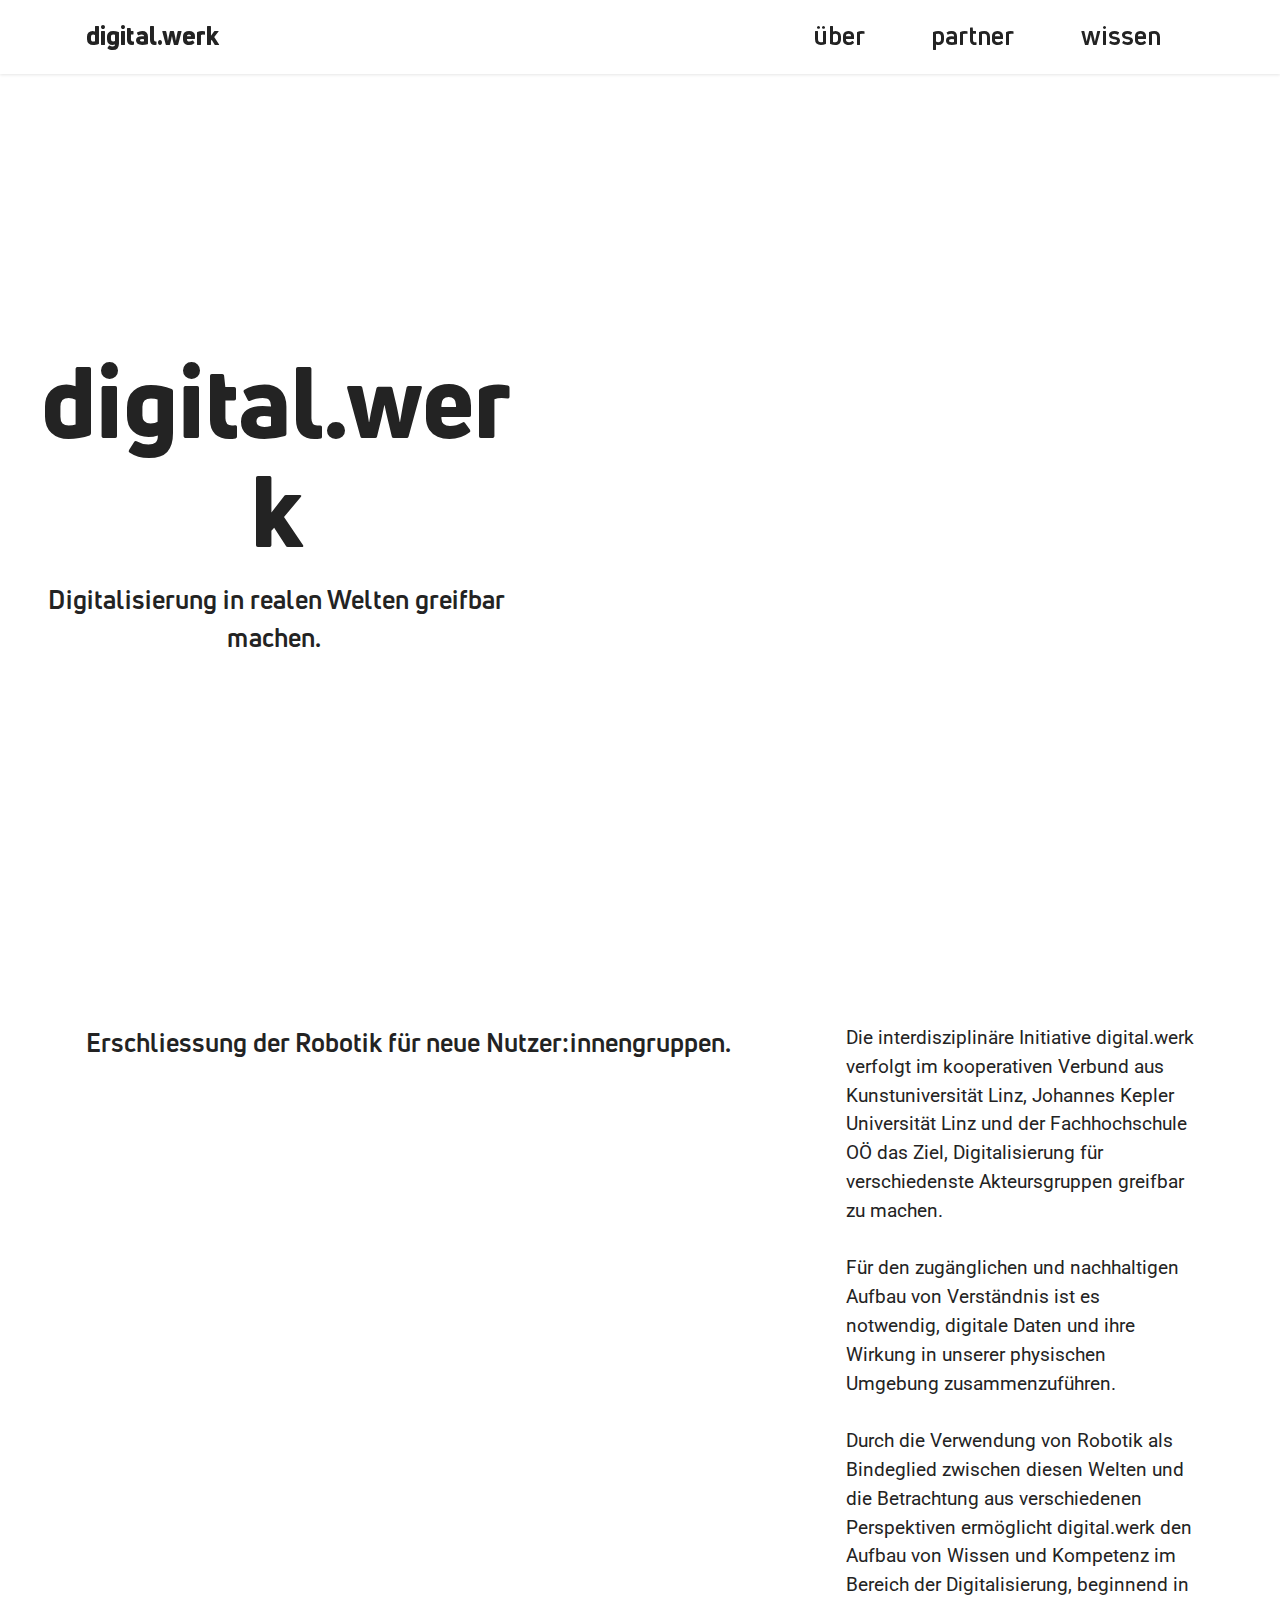
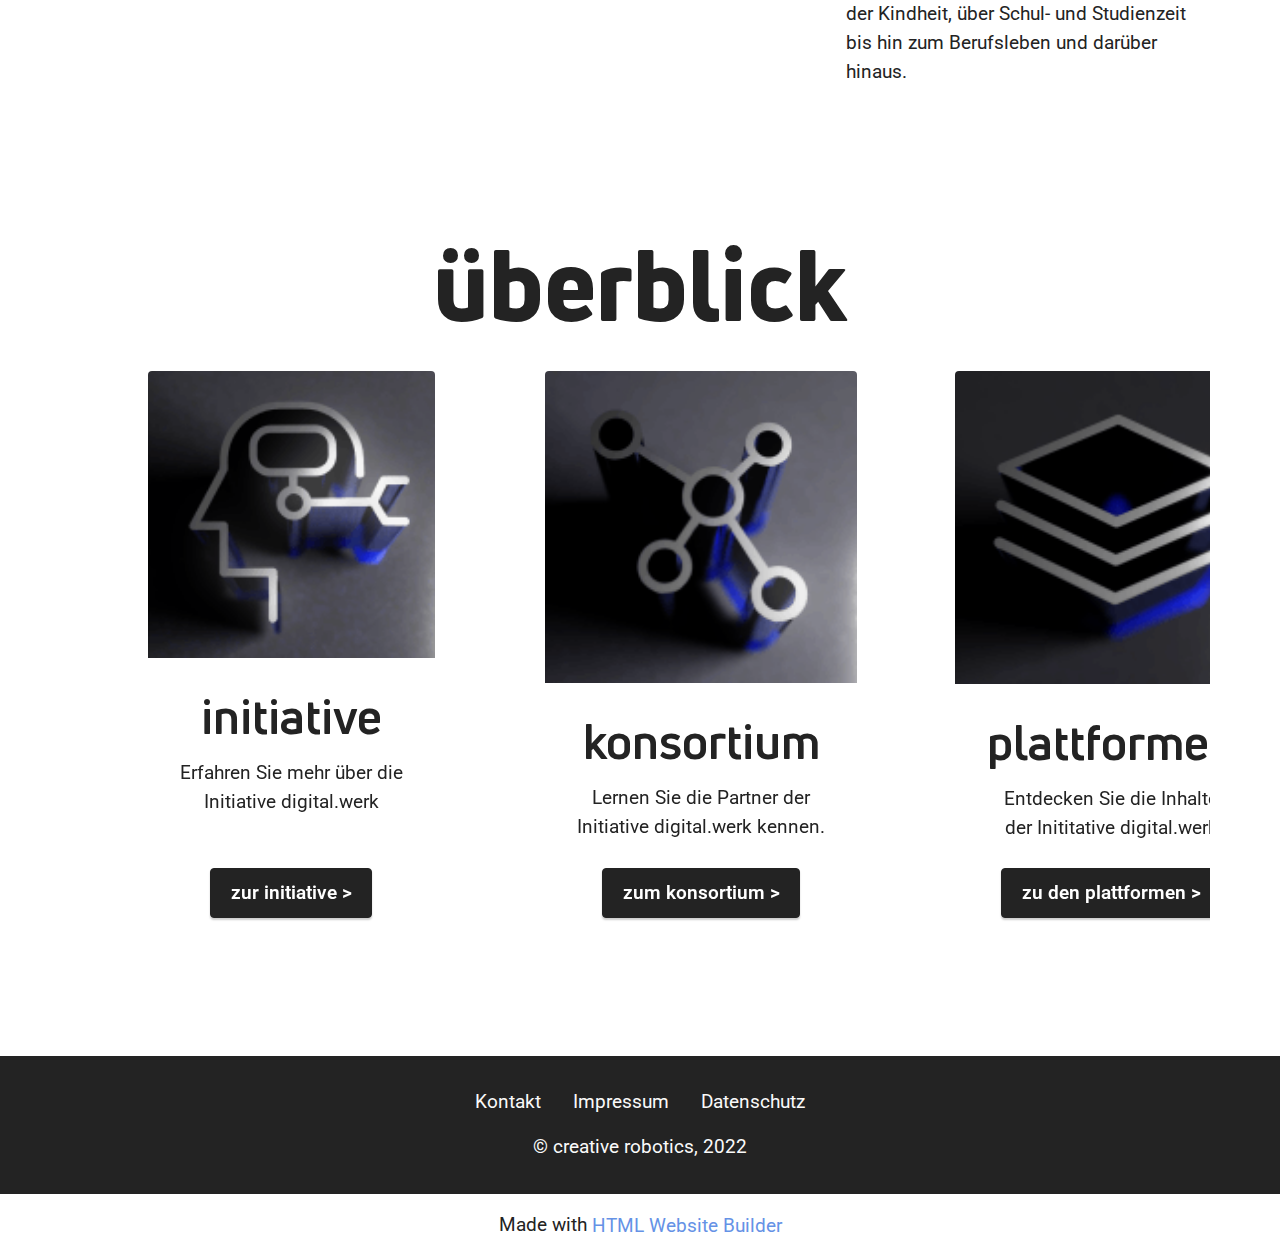
==== commit 1253a651: "create github pages" ====
--- a/index.html
+++ b/index.html
@@ -199,7 +199,7 @@
             </div>
         </div>
     </div>
-</section><section class="display-7" style="padding: 0;align-items: center;justify-content: center;flex-wrap: wrap;    align-content: center;display: flex;position: relative;height: 4rem;"><a href="https://mobiri.se/2839604" style="flex: 1 1;height: 4rem;position: absolute;width: 100%;z-index: 1;"><img alt="" style="height: 4rem;" src="[data-uri]"></a><p style="margin: 0;text-align: center;" class="display-7">Built with &#8204;</p><a style="z-index:1" href="https://mobirise.com">Mobirise.com </a></section><script src="assets/bootstrap/js/bootstrap.bundle.min.js"></script>  <script src="assets/smoothscroll/smooth-scroll.js"></script>  <script src="assets/ytplayer/index.js"></script>  <script src="assets/dropdown/js/navbar-dropdown.js"></script>  <script src="assets/vimeoplayer/player.js"></script>  <script src="assets/embla/embla.min.js"></script>  <script src="assets/embla/script.js"></script>  <script src="assets/theme/js/script.js"></script>  
+</section><section class="display-7" style="padding: 0;align-items: center;justify-content: center;flex-wrap: wrap;    align-content: center;display: flex;position: relative;height: 4rem;"><a href="https://mobiri.se/" style="flex: 1 1;height: 4rem;position: absolute;width: 100%;z-index: 1;"><img alt="" style="height: 4rem;" src="[data-uri]"></a><p style="margin: 0;text-align: center;" class="display-7">Made with &#8204;</p><a style="z-index:1" href="https://mobirise.com/html-builder.html">HTML Website Builder</a></section><script src="assets/bootstrap/js/bootstrap.bundle.min.js"></script>  <script src="assets/smoothscroll/smooth-scroll.js"></script>  <script src="assets/ytplayer/index.js"></script>  <script src="assets/dropdown/js/navbar-dropdown.js"></script>  <script src="assets/vimeoplayer/player.js"></script>  <script src="assets/embla/embla.min.js"></script>  <script src="assets/embla/script.js"></script>  <script src="assets/theme/js/script.js"></script>  
   
   
 </body>
--- a/assets/mobirise/css/mbr-additional.css
+++ b/assets/mobirise/css/mbr-additional.css
@@ -1804,9 +1804,6 @@
 .cid-tnbjxVC05k img,
 .cid-tnbjxVC05k .item-img {
   width: 100%;
-  height: 100%;
-  height: 100px;
-  object-fit: cover;
 }
 .cid-tnbjxVC05k .item:focus,
 .cid-tnbjxVC05k span:focus {
@@ -1858,9 +1855,6 @@
 .cid-tnbjBmJTc6 img,
 .cid-tnbjBmJTc6 .item-img {
   width: 100%;
-  height: 100%;
-  height: 100px;
-  object-fit: cover;
 }
 .cid-tnbjBmJTc6 .item:focus,
 .cid-tnbjBmJTc6 span:focus {
@@ -1905,7 +1899,7 @@
   text-align: left;
 }
 .cid-tnm59Tvz2g {
-  padding-top: 10rem;
+  padding-top: 0rem;
   padding-bottom: 10rem;
   background-color: #ffffff;
 }
@@ -1913,7 +1907,7 @@
 .cid-tnm59Tvz2g .item-img {
   width: 100%;
   height: 100%;
-  height: 100px;
+  height: 500px;
   object-fit: cover;
 }
 .cid-tnm59Tvz2g .item:focus,
@@ -1923,6 +1917,14 @@
 .cid-tnm59Tvz2g .item {
   cursor: pointer;
   margin-bottom: 2rem;
+}
+.cid-tnm59Tvz2g .row {
+  margin-left: 0;
+  margin-right: 0;
+}
+.cid-tnm59Tvz2g .item {
+  padding: 0;
+  margin: 0;
 }
 .cid-tnm59Tvz2g .item-wrapper {
   position: relative;
--- a/assets/mobirise/css/mbr-additional.css
+++ b/assets/mobirise/css/mbr-additional.css
@@ -1804,9 +1804,6 @@
 .cid-tnbjxVC05k img,
 .cid-tnbjxVC05k .item-img {
   width: 100%;
-  height: 100%;
-  height: 100px;
-  object-fit: cover;
 }
 .cid-tnbjxVC05k .item:focus,
 .cid-tnbjxVC05k span:focus {
@@ -1858,9 +1855,6 @@
 .cid-tnbjBmJTc6 img,
 .cid-tnbjBmJTc6 .item-img {
   width: 100%;
-  height: 100%;
-  height: 100px;
-  object-fit: cover;
 }
 .cid-tnbjBmJTc6 .item:focus,
 .cid-tnbjBmJTc6 span:focus {
@@ -1905,7 +1899,7 @@
   text-align: left;
 }
 .cid-tnm59Tvz2g {
-  padding-top: 10rem;
+  padding-top: 0rem;
   padding-bottom: 10rem;
   background-color: #ffffff;
 }
@@ -1913,7 +1907,7 @@
 .cid-tnm59Tvz2g .item-img {
   width: 100%;
   height: 100%;
-  height: 100px;
+  height: 500px;
   object-fit: cover;
 }
 .cid-tnm59Tvz2g .item:focus,
@@ -1923,6 +1917,14 @@
 .cid-tnm59Tvz2g .item {
   cursor: pointer;
   margin-bottom: 2rem;
+}
+.cid-tnm59Tvz2g .row {
+  margin-left: 0;
+  margin-right: 0;
+}
+.cid-tnm59Tvz2g .item {
+  padding: 0;
+  margin: 0;
 }
 .cid-tnm59Tvz2g .item-wrapper {
   position: relative;
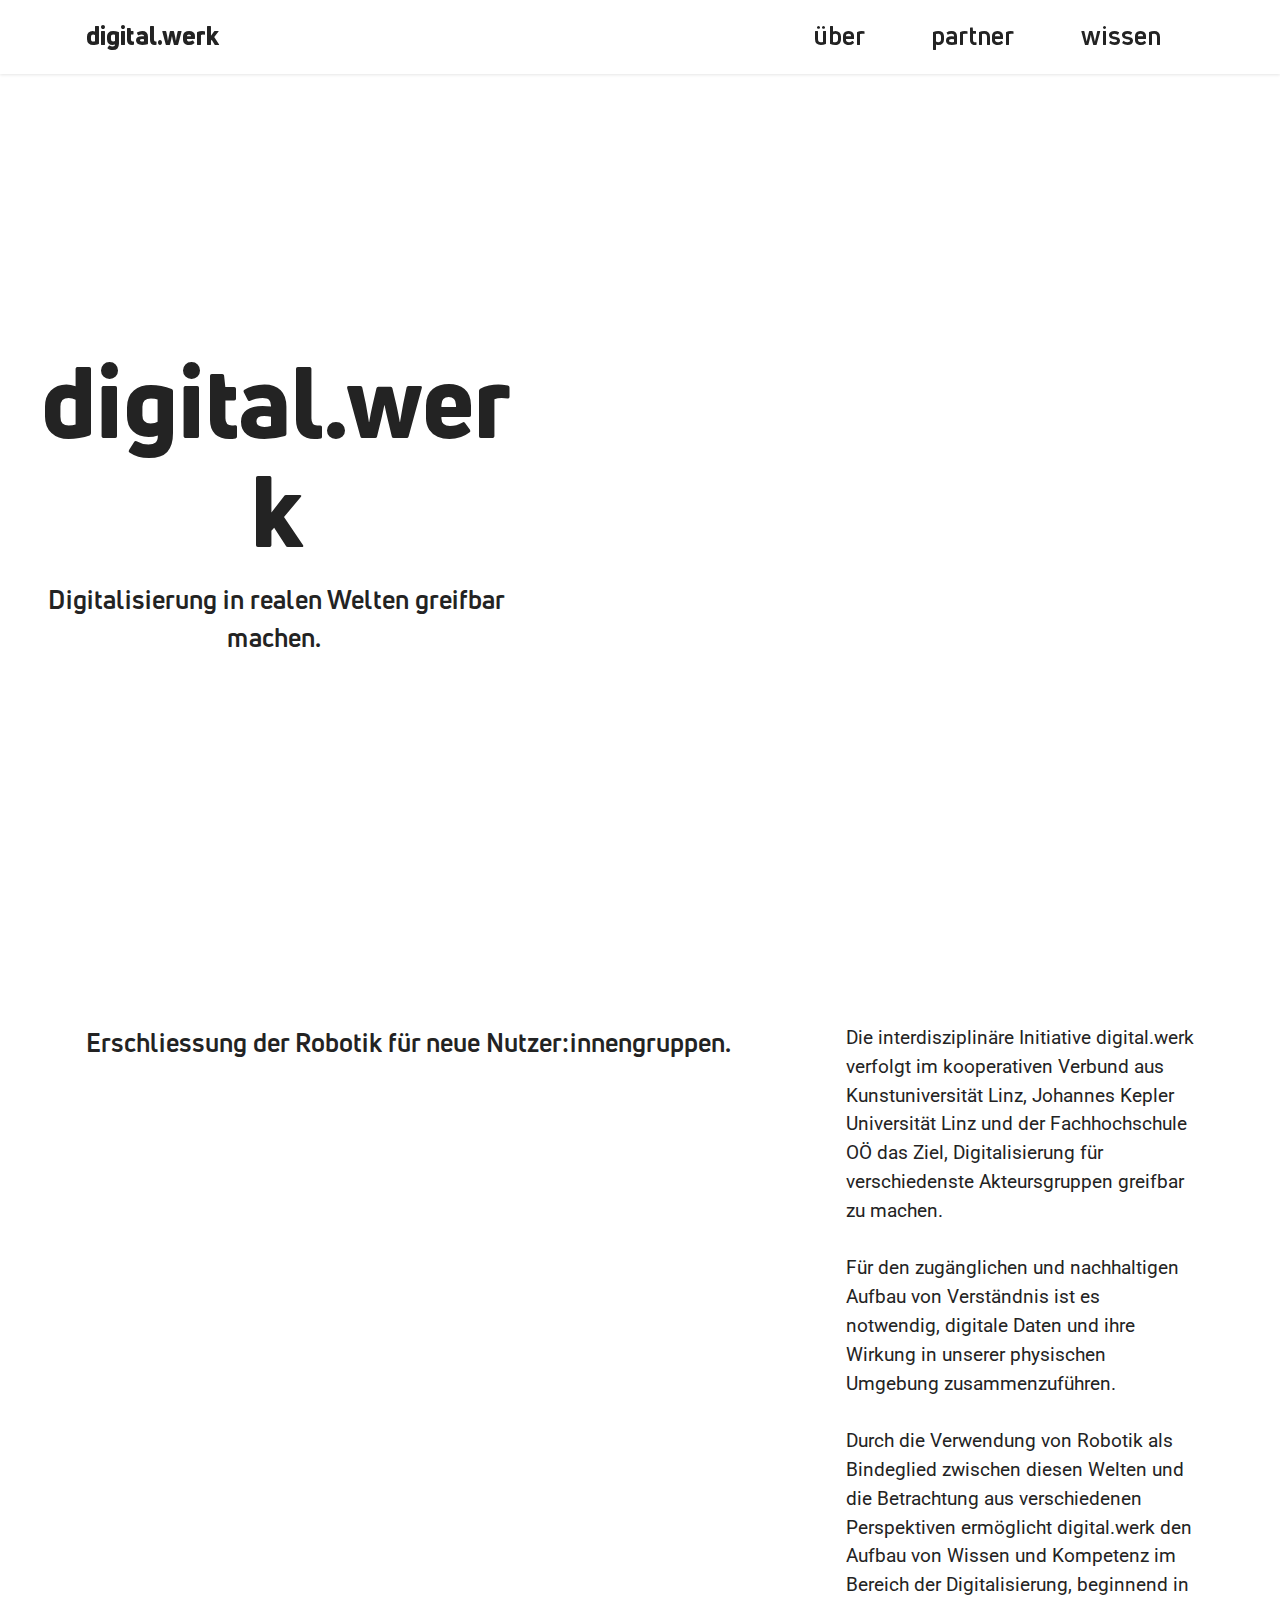
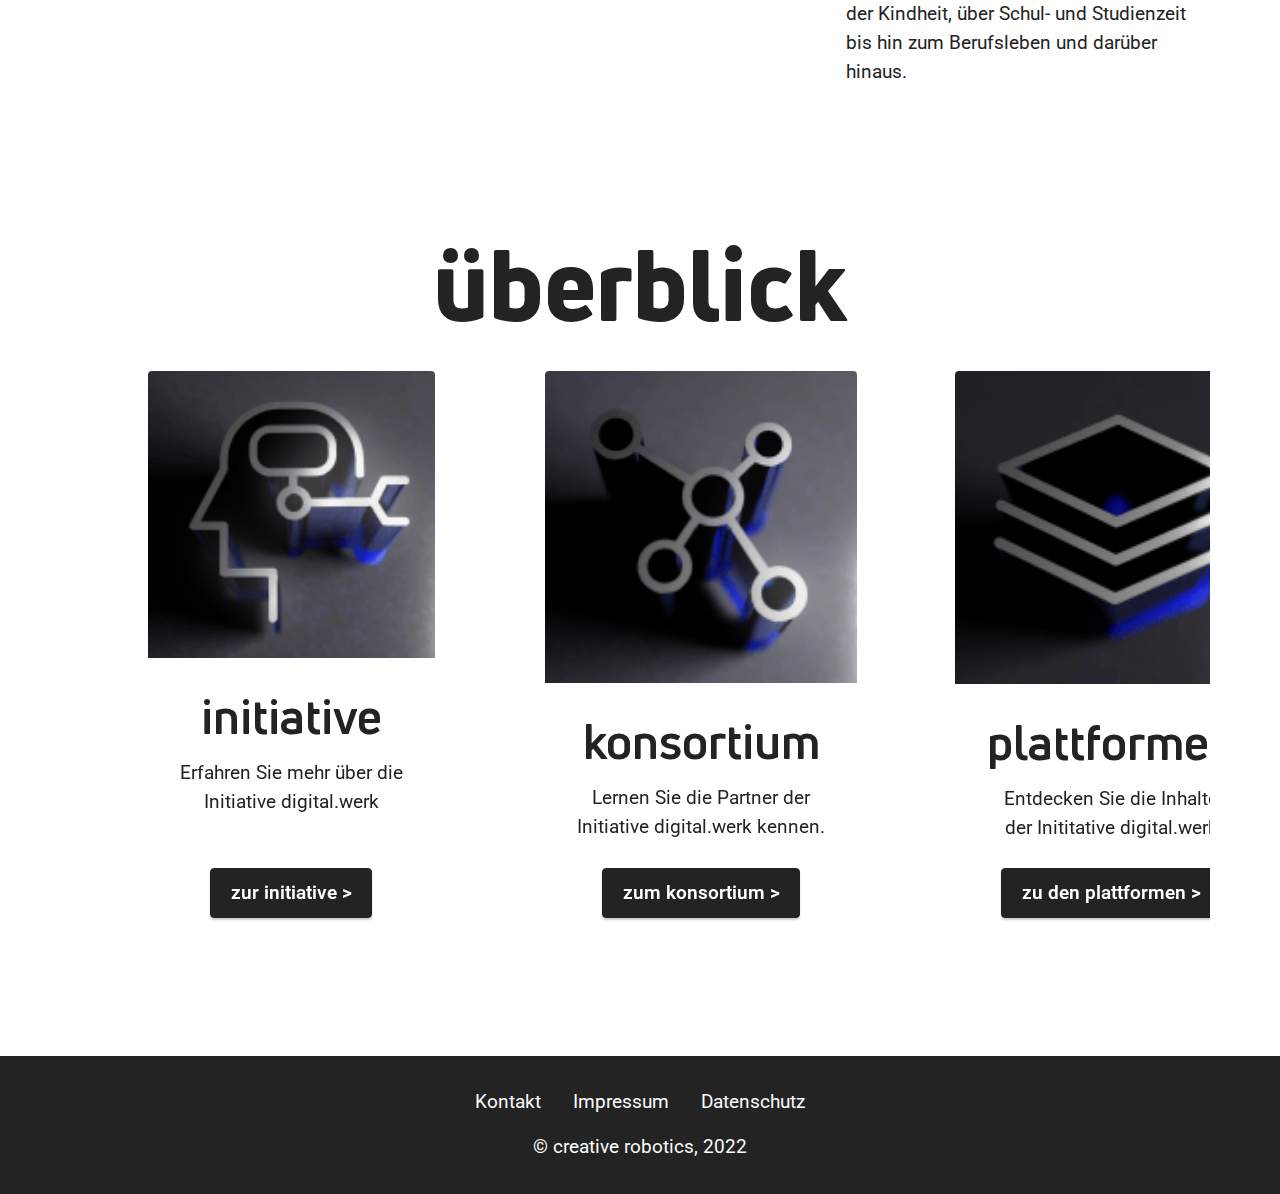
==== commit 702f77ec: "create github pages" ====
--- a/index.html
+++ b/index.html
@@ -1,10 +1,10 @@
 <!DOCTYPE html>
 <html  >
 <head>
-  <!-- Site made with Mobirise Website Builder v5.6.13, https://mobirise.com -->
+  
   <meta charset="UTF-8">
   <meta http-equiv="X-UA-Compatible" content="IE=edge">
-  <meta name="generator" content="Mobirise v5.6.13, mobirise.com">
+  
   <meta name="twitter:card" content="summary_large_image"/>
   <meta name="twitter:image:src" content="">
   <meta property="og:image" content="">
@@ -118,7 +118,7 @@
                         <div class="slide-content">
                             <div class="item-wrapper">
                                 <div class="item-img">
-                                    <img src="assets/images/inititative-157x157.png" alt="Mobirise Website Builder" data-slide-to="0" data-bs-slide-to="0">
+                                    <img src="assets/images/inititative-157x157.png" alt="" data-slide-to="0" data-bs-slide-to="0">
                                 </div>
                             </div>
                             <div class="item-content">
@@ -133,7 +133,7 @@
                         <div class="slide-content">
                             <div class="item-wrapper">
                                 <div class="item-img">
-                                    <img src="assets/images/konsortium-157x157.png" alt="Mobirise Website Builder" data-slide-to="1" data-bs-slide-to="1">
+                                    <img src="assets/images/konsortium-157x157.png" alt="" data-slide-to="1" data-bs-slide-to="1">
                                 </div>
                             </div>
                             <div class="item-content">
@@ -148,7 +148,7 @@
                         <div class="slide-content">
                             <div class="item-wrapper">
                                 <div class="item-img">
-                                    <img src="assets/images/platforms-157x157.png" alt="Mobirise Website Builder" data-slide-to="2" data-bs-slide-to="2">
+                                    <img src="assets/images/platforms-157x157.png" alt="" data-slide-to="2" data-bs-slide-to="2">
                                 </div>
                             </div>
                             <div class="item-content">
@@ -199,7 +199,18 @@
             </div>
         </div>
     </div>
-</section><section class="display-7" style="padding: 0;align-items: center;justify-content: center;flex-wrap: wrap;    align-content: center;display: flex;position: relative;height: 4rem;"><a href="https://mobiri.se/" style="flex: 1 1;height: 4rem;position: absolute;width: 100%;z-index: 1;"><img alt="" style="height: 4rem;" src="[data-uri]"></a><p style="margin: 0;text-align: center;" class="display-7">Made with &#8204;</p><a style="z-index:1" href="https://mobirise.com/html-builder.html">HTML Website Builder</a></section><script src="assets/bootstrap/js/bootstrap.bundle.min.js"></script>  <script src="assets/smoothscroll/smooth-scroll.js"></script>  <script src="assets/ytplayer/index.js"></script>  <script src="assets/dropdown/js/navbar-dropdown.js"></script>  <script src="assets/vimeoplayer/player.js"></script>  <script src="assets/embla/embla.min.js"></script>  <script src="assets/embla/script.js"></script>  <script src="assets/theme/js/script.js"></script>  
+</section>
+
+
+<script src="assets/bootstrap/js/bootstrap.bundle.min.js"></script>
+  <script src="assets/smoothscroll/smooth-scroll.js"></script>
+  <script src="assets/ytplayer/index.js"></script>
+  <script src="assets/dropdown/js/navbar-dropdown.js"></script>
+  <script src="assets/vimeoplayer/player.js"></script>
+  <script src="assets/embla/embla.min.js"></script>
+  <script src="assets/embla/script.js"></script>
+  <script src="assets/theme/js/script.js"></script>
+  
   
   
 </body>
--- a/assets/theme/css/style.css
+++ b/assets/theme/css/style.css
@@ -951,11 +951,4 @@
     width: 300% !important;
     left: -100% !important;
   }
-}.engine {
-	position: absolute;
-	text-indent: -2400px;
-	text-align: center;
-	padding: 0;
-	top: 0;
-	left: -2400px;
 }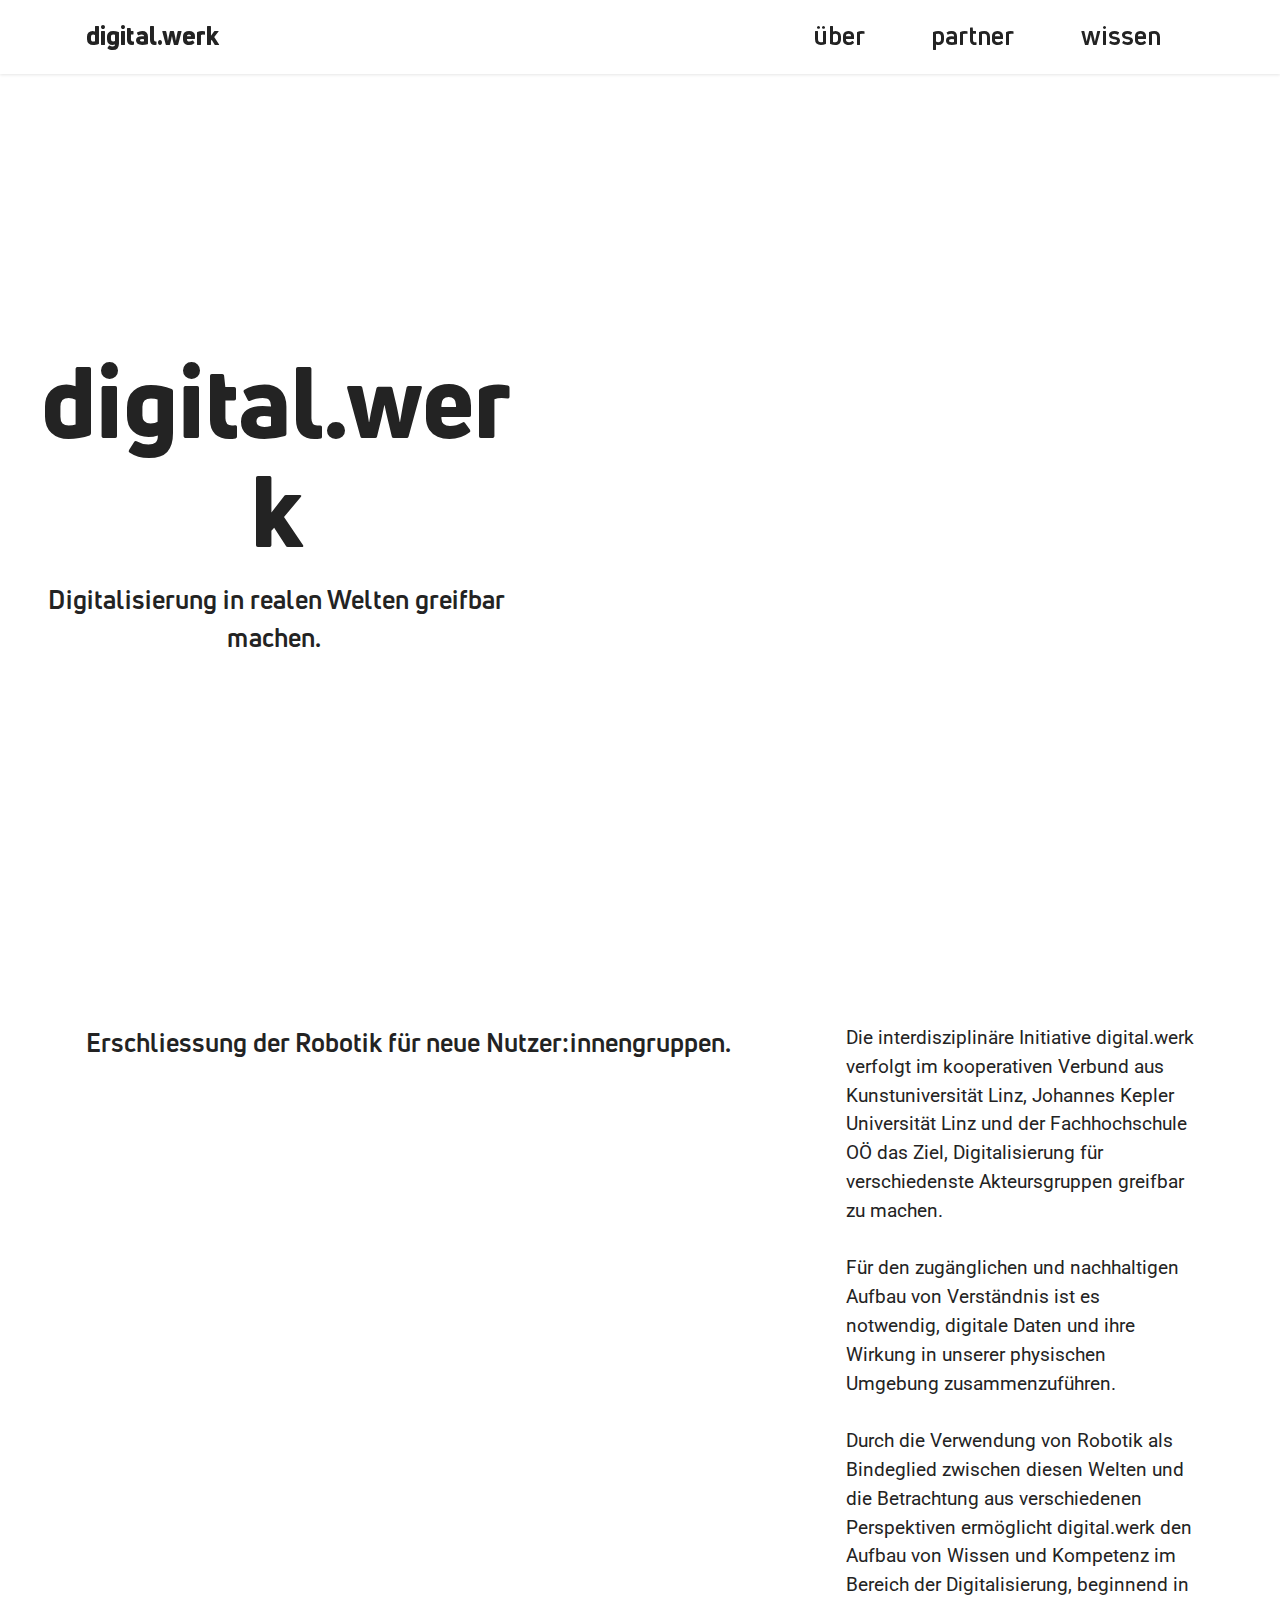
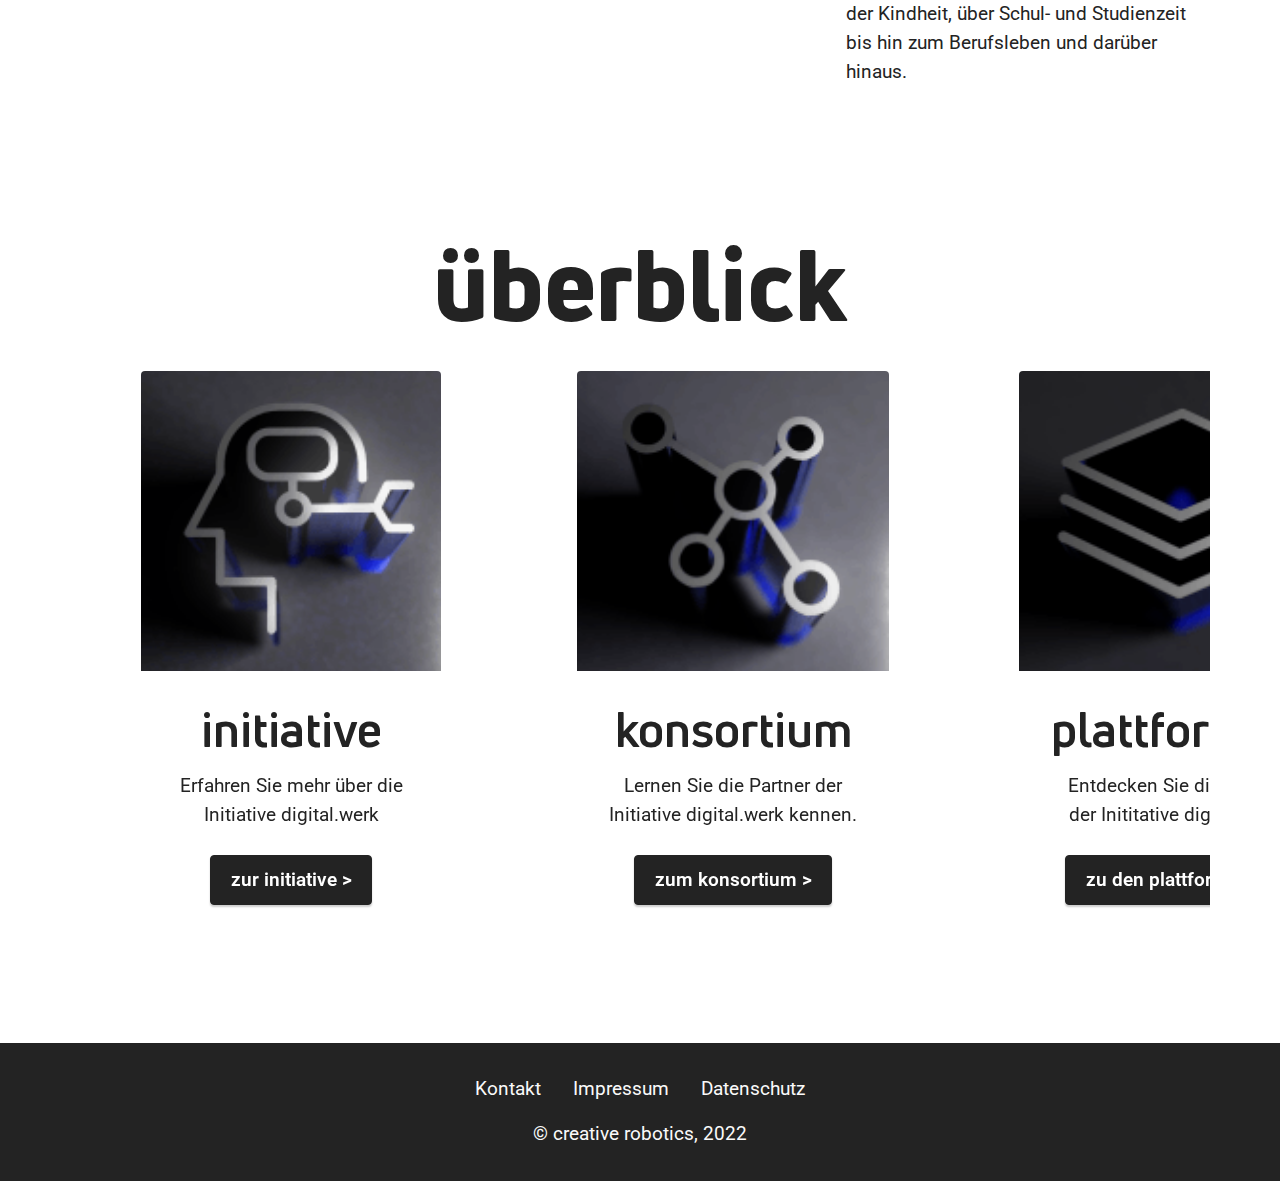
==== commit 80873016: "create github pages" ====
--- a/index.html
+++ b/index.html
@@ -114,7 +114,7 @@
                 <div class="embla__container">
                     
                     
-                    <div class="embla__slide slider-image item active" style="margin-left: 0rem; margin-right: 0rem;">
+                    <div class="embla__slide slider-image item active" style="margin-left: 1rem; margin-right: 1rem;">
                         <div class="slide-content">
                             <div class="item-wrapper">
                                 <div class="item-img">
@@ -129,7 +129,7 @@
                             </div>
                             <div class="mbr-section-btn item-footer mt-2"><a href="initiative.html" class="btn item-btn btn-black display-7">zur initiative &gt;</a></div>
                         </div>
-                    </div><div class="embla__slide slider-image item" style="margin-left: 0rem; margin-right: 0rem;">
+                    </div><div class="embla__slide slider-image item" style="margin-left: 1rem; margin-right: 1rem;">
                         <div class="slide-content">
                             <div class="item-wrapper">
                                 <div class="item-img">
@@ -144,7 +144,7 @@
                             </div>
                             <div class="mbr-section-btn item-footer mt-2"><a href="konsortium.html" class="btn item-btn btn-black display-7">zum konsortium &gt;</a></div>
                         </div>
-                    </div><div class="embla__slide slider-image item" style="margin-left: 0rem; margin-right: 0rem;">
+                    </div><div class="embla__slide slider-image item" style="margin-left: 1rem; margin-right: 1rem;">
                         <div class="slide-content">
                             <div class="item-wrapper">
                                 <div class="item-img">
--- a/assets/mobirise/css/mbr-additional.css
+++ b/assets/mobirise/css/mbr-additional.css
@@ -1071,6 +1071,9 @@
 .cid-tnb9idMXsV img,
 .cid-tnb9idMXsV .item-img {
   width: 100%;
+  height: 100%;
+  height: 300px;
+  object-fit: cover;
 }
 .cid-tnb9idMXsV .item:focus,
 .cid-tnb9idMXsV span:focus {
--- a/assets/mobirise/css/mbr-additional.css
+++ b/assets/mobirise/css/mbr-additional.css
@@ -1071,6 +1071,9 @@
 .cid-tnb9idMXsV img,
 .cid-tnb9idMXsV .item-img {
   width: 100%;
+  height: 100%;
+  height: 300px;
+  object-fit: cover;
 }
 .cid-tnb9idMXsV .item:focus,
 .cid-tnb9idMXsV span:focus {
